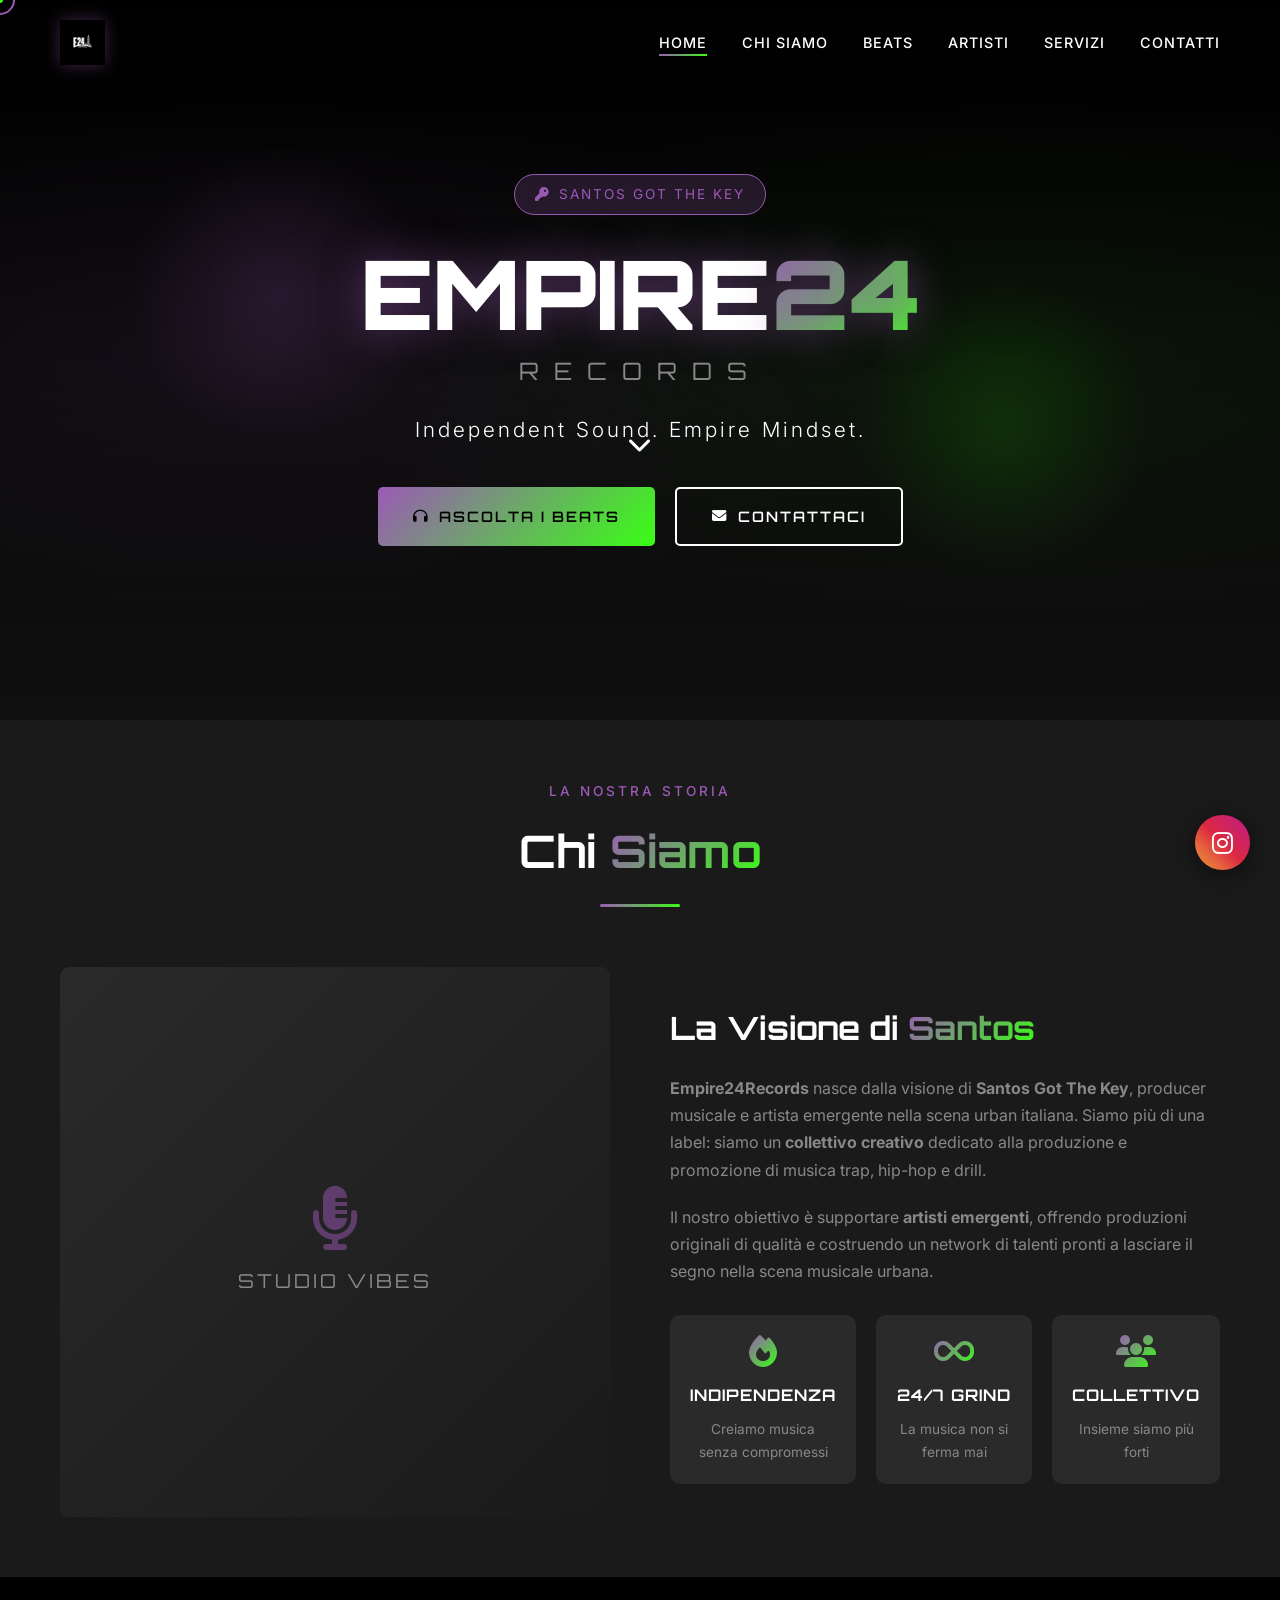
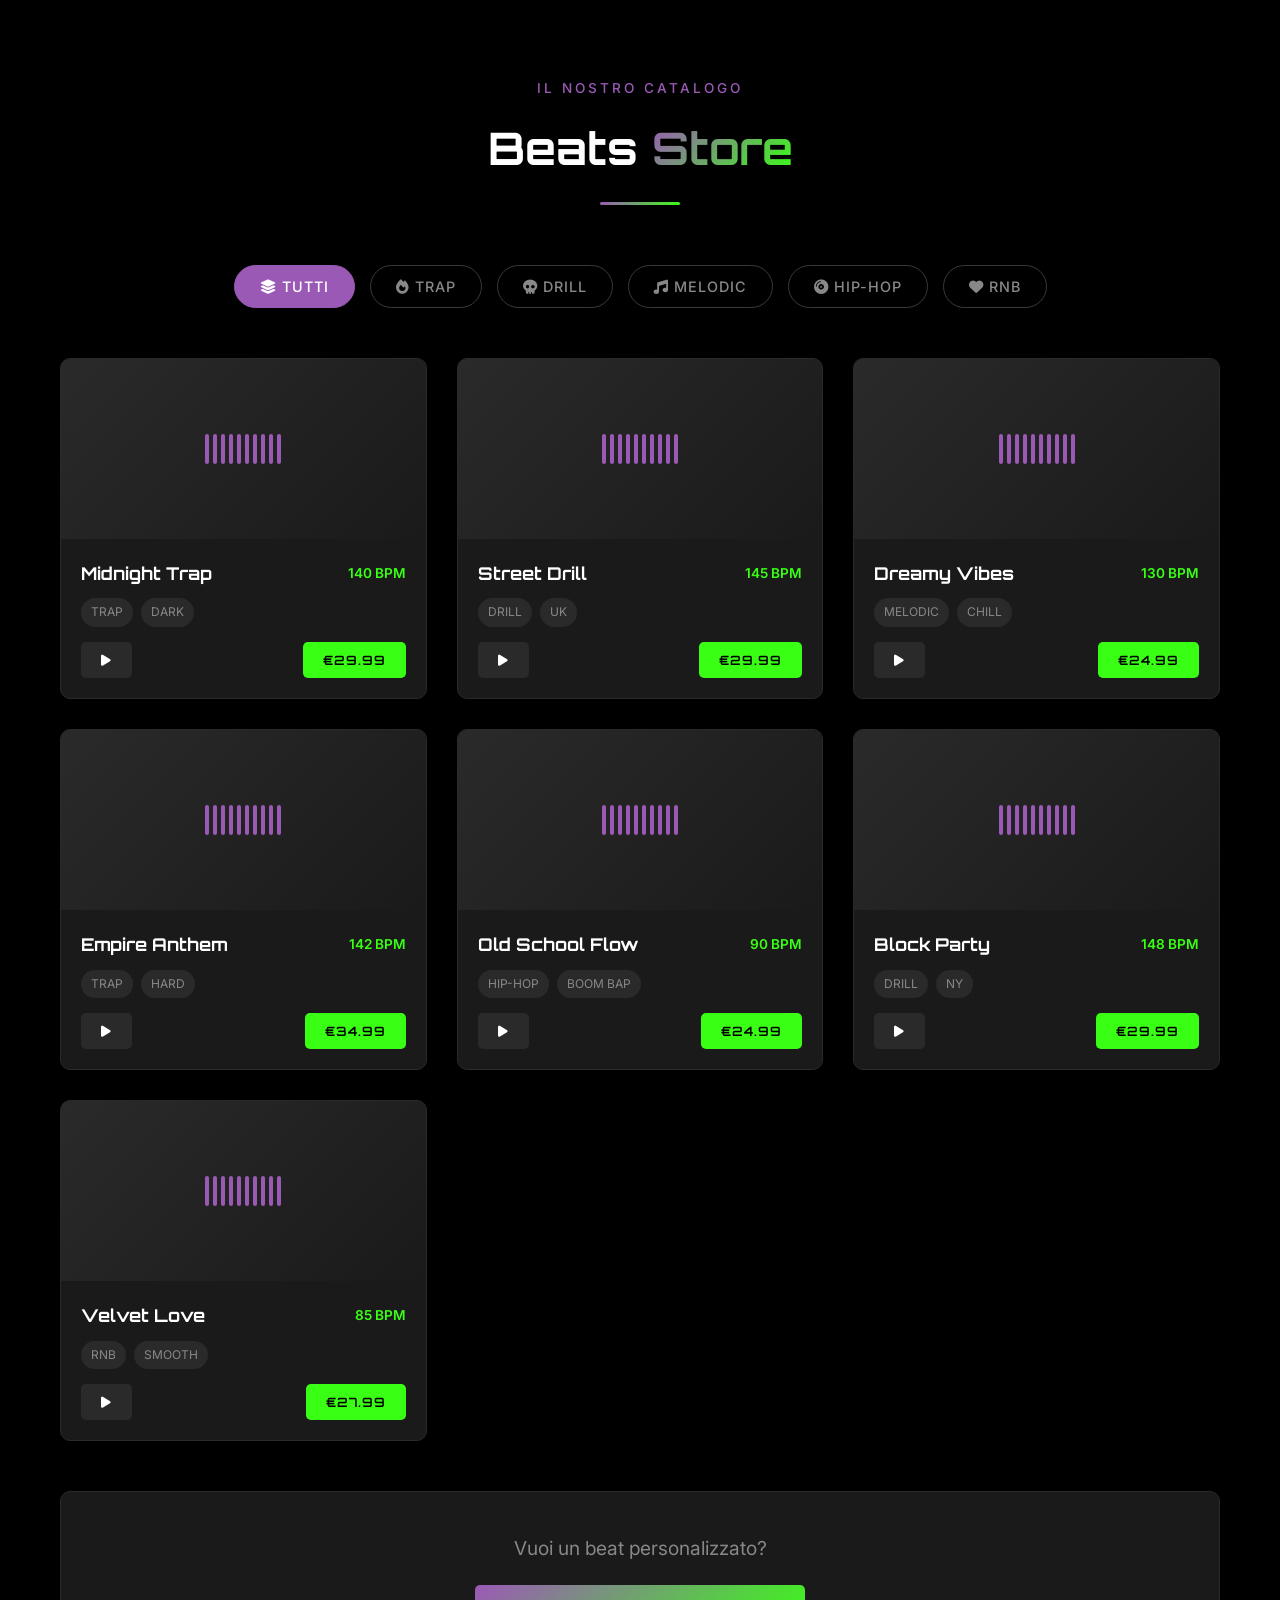
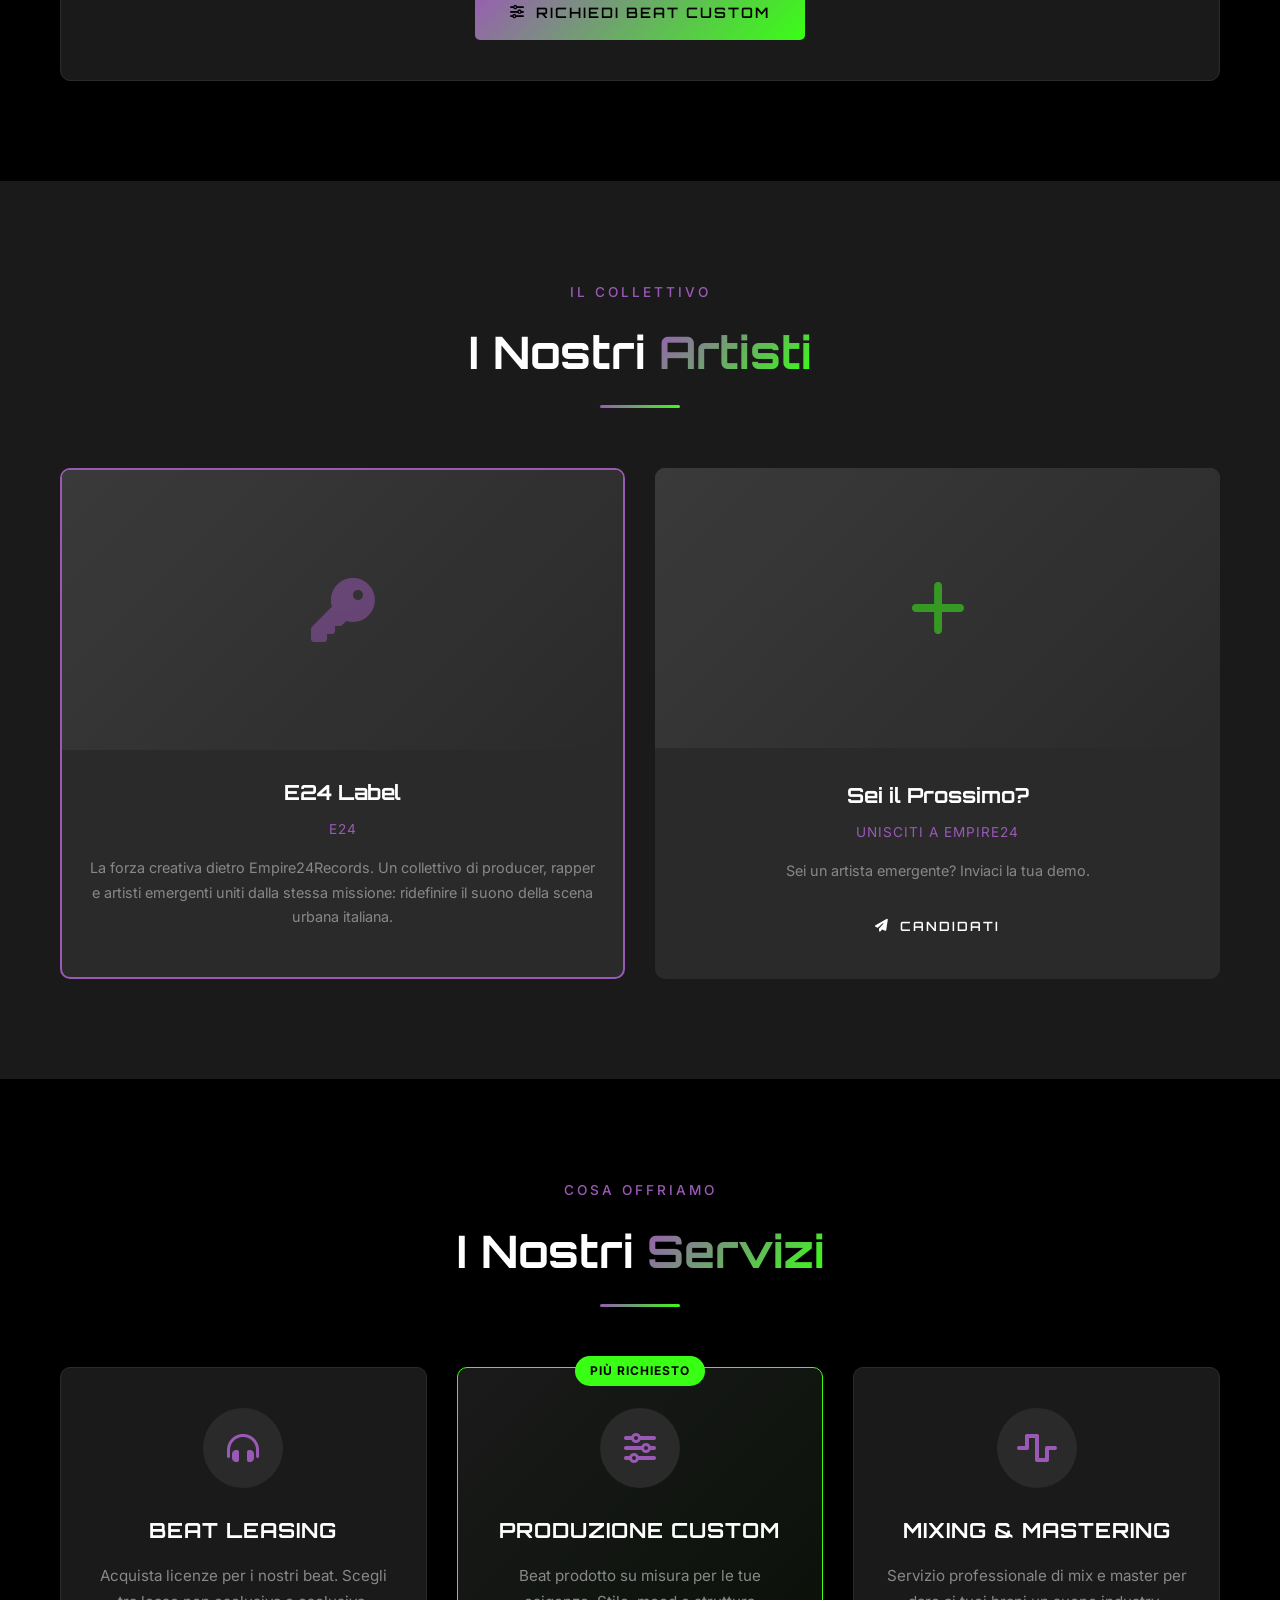
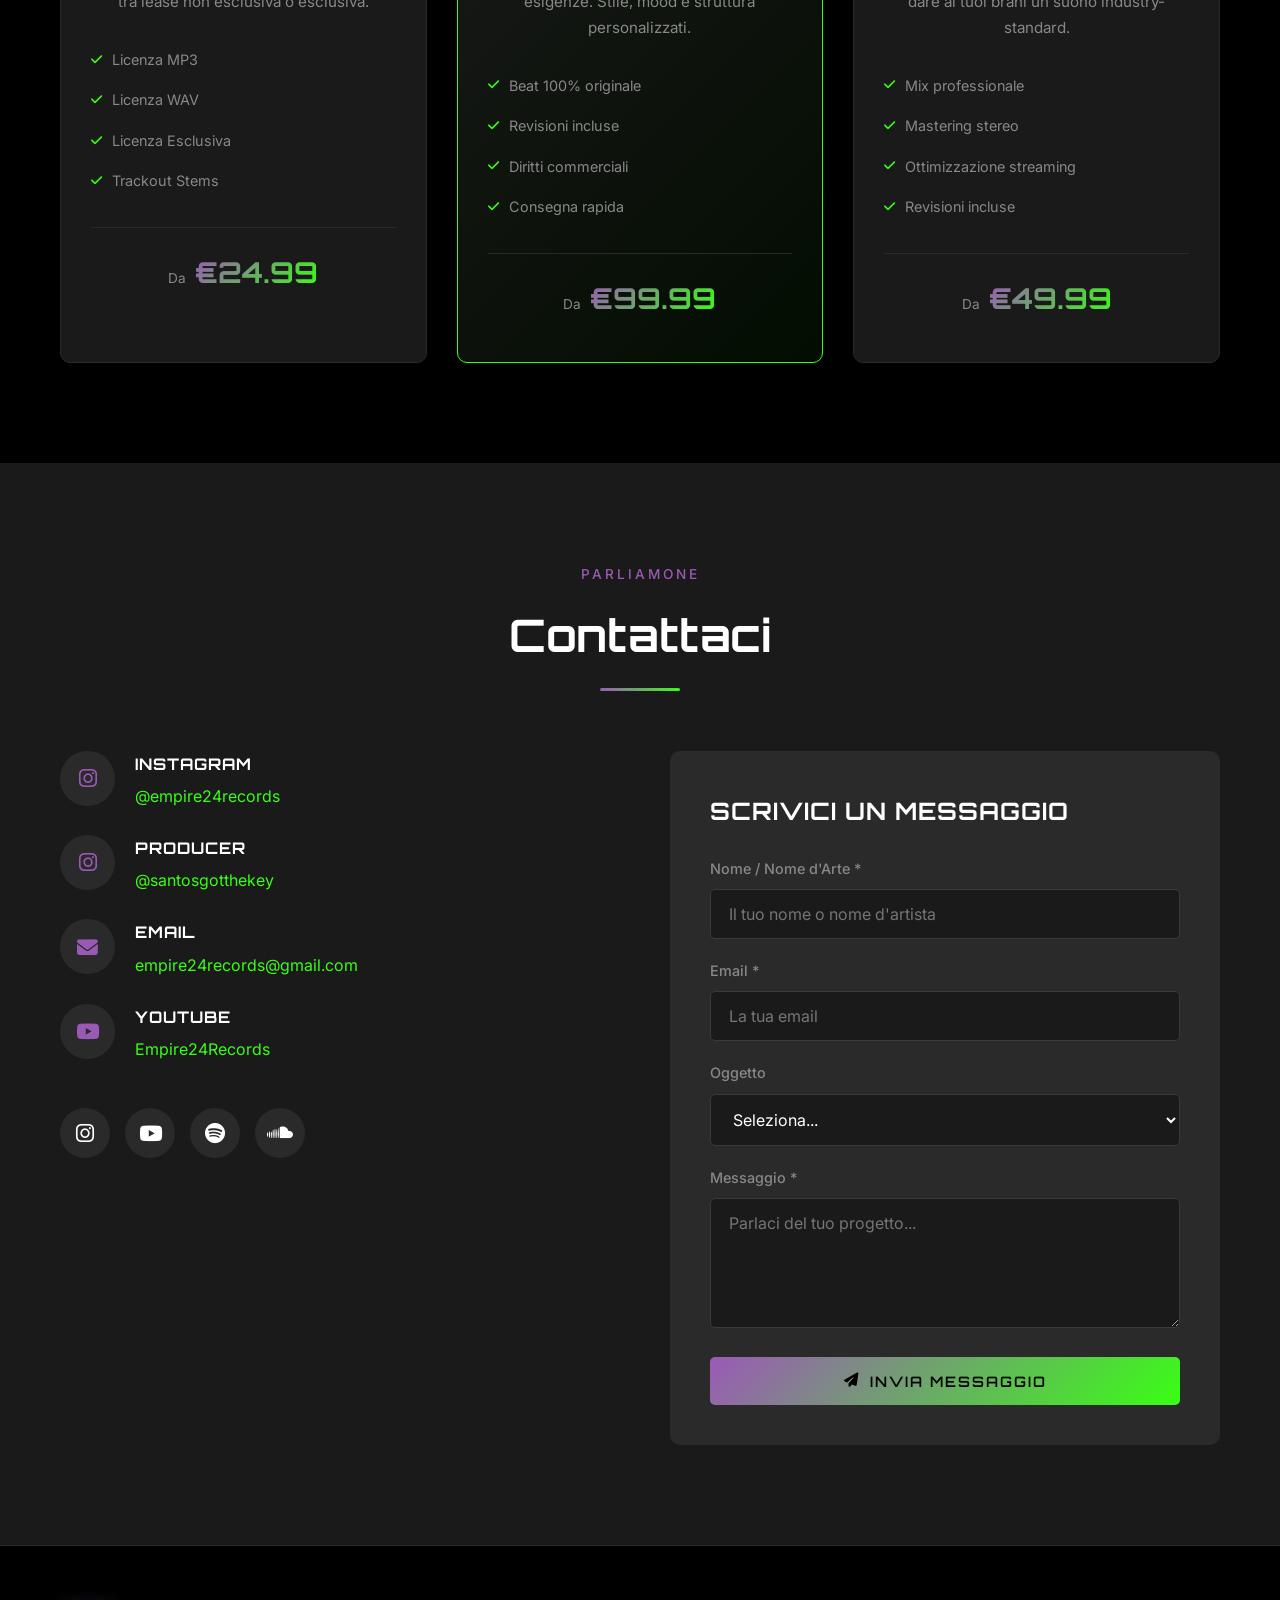
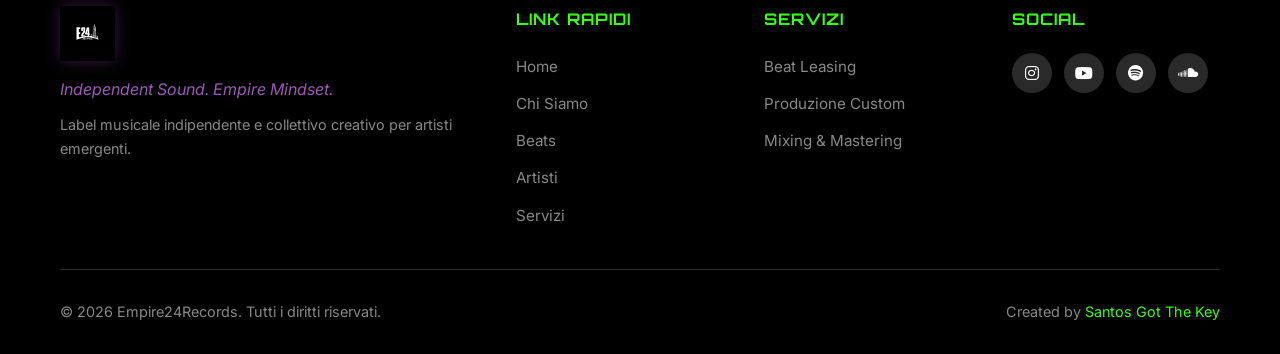
==== index.html @ ebc63f44 "Update E24 Label title and role text" ====
<!DOCTYPE html>
<html lang="it">
<head>
    <meta charset="UTF-8">
    <meta name="viewport" content="width=device-width, initial-scale=1.0">
    <meta name="description" content="Empire24Records - Label musicale indipendente. Produzione beat trap, hip-hop, drill. Supporto artisti emergenti.">
    <meta name="keywords" content="beat, trap, hip-hop, drill, producer, label, musica, artisti emergenti, empire24">
    <title>Empire24Records | Independent Sound. Empire Mindset.</title>
    <link rel="preconnect" href="https://fonts.googleapis.com">
    <link rel="preconnect" href="https://fonts.gstatic.com" crossorigin>
    <link href="https://fonts.googleapis.com/css2?family=Orbitron:wght@400;500;600;700;800;900&family=Inter:wght@300;400;500;600;700&display=swap" rel="stylesheet">
    <link rel="stylesheet" href="styles.css">
    <link rel="stylesheet" href="https://cdnjs.cloudflare.com/ajax/libs/font-awesome/6.5.0/css/all.min.css">
</head>
<body>
    <!-- Custom Cursor -->
    <div class="cursor" id="cursor"></div>
    <div class="cursor-dot" id="cursorDot"></div>

    <!-- Loading Screen -->
    <div class="loader" id="loader">
        <div class="loader-content">
            <div class="loader-logo">
                <span class="loader-text">EMPIRE</span><span class="loader-accent">24</span>
            </div>
            <div class="loader-bar">
                <div class="loader-progress"></div>
            </div>
        </div>
    </div>

    <!-- Navigation -->
    <nav class="navbar" id="navbar">
        <div class="nav-container">
            <a href="#home" class="nav-logo">
                <img src="Foto sito/logo.png" alt="Empire24Records" class="nav-logo-img">
            </a>
            <button class="nav-toggle" id="navToggle" aria-label="Toggle navigation">
                <span class="hamburger"></span>
            </button>
            <ul class="nav-menu" id="navMenu">
                <li><a href="#home" class="nav-link active">Home</a></li>
                <li><a href="#about" class="nav-link">Chi Siamo</a></li>
                <li><a href="#beats" class="nav-link">Beats</a></li>
                <li><a href="#artists" class="nav-link">Artisti</a></li>
                <li><a href="#services" class="nav-link">Servizi</a></li>
                <li><a href="#contact" class="nav-link">Contatti</a></li>
            </ul>
        </div>
    </nav>

    <!-- Hero Section -->
    <section class="hero" id="home">
        <div class="hero-bg">
            <div class="hero-particles" id="particles"></div>
        </div>
        <div class="hero-overlay"></div>
        <div class="hero-content">
            <div class="hero-badge">
                <i class="fas fa-key"></i>
                <span>Santos Got The Key</span>
            </div>
            <h1 class="hero-title">
                <span class="title-main">EMPIRE<span class="title-accent">24</span></span>
                <span class="title-sub">RECORDS</span>
            </h1>
            <p class="hero-tagline">Independent Sound. Empire Mindset.</p>
            <div class="hero-buttons">
                <a href="#beats" class="btn btn-primary">
                    <i class="fas fa-headphones"></i> Ascolta i Beats
                </a>
                <a href="#contact" class="btn btn-outline">
                    <i class="fas fa-envelope"></i> Contattaci
                </a>
            </div>
            <div class="hero-scroll">
                <a href="#about">
                    <i class="fas fa-chevron-down"></i>
                </a>
            </div>
        </div>
    </section>

    <!-- About Section -->
    <section class="about" id="about">
        <div class="container">
            <div class="section-header">
                <span class="section-tag">La Nostra Storia</span>
                <h2 class="section-title">Chi <span class="text-accent">Siamo</span></h2>
                <div class="section-line"></div>
            </div>
            <div class="about-content">
                <div class="about-visual">
                    <div class="visual-frame">
                        <div class="visual-placeholder">
                            <i class="fas fa-microphone-alt"></i>
                            <span>Studio Vibes</span>
                        </div>
                        <div class="visual-glow"></div>
                    </div>
                </div>
                <div class="about-text">
                    <h3>La Visione di <span class="text-accent">Santos</span></h3>
                    <p><strong>Empire24Records</strong> nasce dalla visione di <strong>Santos Got The Key</strong>, producer musicale e artista emergente nella scena urban italiana. Siamo più di una label: siamo un <strong>collettivo creativo</strong> dedicato alla produzione e promozione di musica trap, hip-hop e drill.</p>
                    <p>Il nostro obiettivo è supportare <strong>artisti emergenti</strong>, offrendo produzioni originali di qualità e costruendo un network di talenti pronti a lasciare il segno nella scena musicale urbana.</p>
                    <div class="about-values">
                        <div class="value-item">
                            <i class="fas fa-fire"></i>
                            <h4>Indipendenza</h4>
                            <p>Creiamo musica senza compromessi</p>
                        </div>
                        <div class="value-item">
                            <i class="fas fa-infinity"></i>
                            <h4>24/7 Grind</h4>
                            <p>La musica non si ferma mai</p>
                        </div>
                        <div class="value-item">
                            <i class="fas fa-users"></i>
                            <h4>Collettivo</h4>
                            <p>Insieme siamo più forti</p>
                        </div>
                    </div>
                </div>
            </div>
        </div>
    </section>

    <!-- Beats Section -->
    <section class="beats" id="beats">
        <div class="container">
            <div class="section-header">
                <span class="section-tag">Il Nostro Catalogo</span>
                <h2 class="section-title">Beats <span class="text-accent">Store</span></h2>
                <div class="section-line"></div>
            </div>

            <!-- Filter Tabs -->
            <div class="beat-filters">
                <button class="beat-filter active" data-filter="all">
                    <i class="fas fa-layer-group"></i> Tutti
                </button>
                <button class="beat-filter" data-filter="trap">
                    <i class="fas fa-fire"></i> Trap
                </button>
                <button class="beat-filter" data-filter="drill">
                    <i class="fas fa-skull"></i> Drill
                </button>
                <button class="beat-filter" data-filter="melodic">
                    <i class="fas fa-music"></i> Melodic
                </button>
                <button class="beat-filter" data-filter="hiphop">
                    <i class="fas fa-compact-disc"></i> Hip-Hop
                </button>
                <button class="beat-filter" data-filter="rnb">
                    <i class="fas fa-heart"></i> RnB
                </button>
            </div>

            <!-- Beats Grid -->
            <div class="beats-grid">
                <div class="beat-card" data-genre="trap" data-audio="audio/midnight-trap/">
                    <div class="beat-visual">
                        <div class="beat-wave">
                            <span></span><span></span><span></span><span></span><span></span>
                            <span></span><span></span><span></span><span></span><span></span>
                        </div>
                        <div class="beat-play">
                            <i class="fas fa-play"></i>
                        </div>
                    </div>
                    <div class="beat-info">
                        <div class="beat-header">
                            <h4>Midnight Trap</h4>
                            <span class="beat-bpm">140 BPM</span>
                        </div>
                        <div class="beat-tags">
                            <span class="beat-tag">Trap</span>
                            <span class="beat-tag">Dark</span>
                        </div>
                        <div class="beat-actions">
                            <button class="btn-beat-play"><i class="fas fa-play"></i></button>
                            <button class="btn-beat-buy">€29.99</button>
                        </div>
                    </div>
                </div>

                <div class="beat-card" data-genre="drill" data-audio="audio/street-drill/">
                    <div class="beat-visual">
                        <div class="beat-wave">
                            <span></span><span></span><span></span><span></span><span></span>
                            <span></span><span></span><span></span><span></span><span></span>
                        </div>
                        <div class="beat-play">
                            <i class="fas fa-play"></i>
                        </div>
                    </div>
                    <div class="beat-info">
                        <div class="beat-header">
                            <h4>Street Drill</h4>
                            <span class="beat-bpm">145 BPM</span>
                        </div>
                        <div class="beat-tags">
                            <span class="beat-tag">Drill</span>
                            <span class="beat-tag">UK</span>
                        </div>
                        <div class="beat-actions">
                            <button class="btn-beat-play"><i class="fas fa-play"></i></button>
                            <button class="btn-beat-buy">€29.99</button>
                        </div>
                    </div>
                </div>

                <div class="beat-card" data-genre="melodic" data-audio="audio/dreamy-vibes/">
                    <div class="beat-visual">
                        <div class="beat-wave">
                            <span></span><span></span><span></span><span></span><span></span>
                            <span></span><span></span><span></span><span></span><span></span>
                        </div>
                        <div class="beat-play">
                            <i class="fas fa-play"></i>
                        </div>
                    </div>
                    <div class="beat-info">
                        <div class="beat-header">
                            <h4>Dreamy Vibes</h4>
                            <span class="beat-bpm">130 BPM</span>
                        </div>
                        <div class="beat-tags">
                            <span class="beat-tag">Melodic</span>
                            <span class="beat-tag">Chill</span>
                        </div>
                        <div class="beat-actions">
                            <button class="btn-beat-play"><i class="fas fa-play"></i></button>
                            <button class="btn-beat-buy">€24.99</button>
                        </div>
                    </div>
                </div>

                <div class="beat-card" data-genre="trap" data-audio="audio/empire-anthem/">
                    <div class="beat-visual">
                        <div class="beat-wave">
                            <span></span><span></span><span></span><span></span><span></span>
                            <span></span><span></span><span></span><span></span><span></span>
                        </div>
                        <div class="beat-play">
                            <i class="fas fa-play"></i>
                        </div>
                    </div>
                    <div class="beat-info">
                        <div class="beat-header">
                            <h4>Empire Anthem</h4>
                            <span class="beat-bpm">142 BPM</span>
                        </div>
                        <div class="beat-tags">
                            <span class="beat-tag">Trap</span>
                            <span class="beat-tag">Hard</span>
                        </div>
                        <div class="beat-actions">
                            <button class="btn-beat-play"><i class="fas fa-play"></i></button>
                            <button class="btn-beat-buy">€34.99</button>
                        </div>
                    </div>
                </div>

                <div class="beat-card" data-genre="hiphop" data-audio="audio/old-school-flow/">
                    <div class="beat-visual">
                        <div class="beat-wave">
                            <span></span><span></span><span></span><span></span><span></span>
                            <span></span><span></span><span></span><span></span><span></span>
                        </div>
                        <div class="beat-play">
                            <i class="fas fa-play"></i>
                        </div>
                    </div>
                    <div class="beat-info">
                        <div class="beat-header">
                            <h4>Old School Flow</h4>
                            <span class="beat-bpm">90 BPM</span>
                        </div>
                        <div class="beat-tags">
                            <span class="beat-tag">Hip-Hop</span>
                            <span class="beat-tag">Boom Bap</span>
                        </div>
                        <div class="beat-actions">
                            <button class="btn-beat-play"><i class="fas fa-play"></i></button>
                            <button class="btn-beat-buy">€24.99</button>
                        </div>
                    </div>
                </div>

                <div class="beat-card" data-genre="drill" data-audio="audio/block-party/">
                    <div class="beat-visual">
                        <div class="beat-wave">
                            <span></span><span></span><span></span><span></span><span></span>
                            <span></span><span></span><span></span><span></span><span></span>
                        </div>
                        <div class="beat-play">
                            <i class="fas fa-play"></i>
                        </div>
                    </div>
                    <div class="beat-info">
                        <div class="beat-header">
                            <h4>Block Party</h4>
                            <span class="beat-bpm">148 BPM</span>
                        </div>
                        <div class="beat-tags">
                            <span class="beat-tag">Drill</span>
                            <span class="beat-tag">NY</span>
                        </div>
                        <div class="beat-actions">
                            <button class="btn-beat-play"><i class="fas fa-play"></i></button>
                            <button class="btn-beat-buy">€29.99</button>
                        </div>
                    </div>
                </div>

                <div class="beat-card" data-genre="rnb" data-audio="audio/velvet-love/">
                    <div class="beat-visual">
                        <div class="beat-wave">
                            <span></span><span></span><span></span><span></span><span></span>
                            <span></span><span></span><span></span><span></span><span></span>
                        </div>
                        <div class="beat-play">
                            <i class="fas fa-play"></i>
                        </div>
                    </div>
                    <div class="beat-info">
                        <div class="beat-header">
                            <h4>Velvet Love</h4>
                            <span class="beat-bpm">85 BPM</span>
                        </div>
                        <div class="beat-tags">
                            <span class="beat-tag">RnB</span>
                            <span class="beat-tag">Smooth</span>
                        </div>
                        <div class="beat-actions">
                            <button class="btn-beat-play"><i class="fas fa-play"></i></button>
                            <button class="btn-beat-buy">€27.99</button>
                        </div>
                    </div>
                </div>
            </div>

            <div class="beats-cta">
                <p>Vuoi un beat personalizzato?</p>
                <a href="#contact" class="btn btn-primary">
                    <i class="fas fa-sliders-h"></i> Richiedi Beat Custom
                </a>
            </div>
        </div>
    </section>

    <!-- Artists Section -->
    <section class="artists" id="artists">
        <div class="container">
            <div class="section-header">
                <span class="section-tag">Il Collettivo</span>
                <h2 class="section-title">I Nostri <span class="text-accent">Artisti</span></h2>
                <div class="section-line"></div>
            </div>

            <div class="artists-grid">
                <div class="artist-card featured">
                    <div class="artist-image">
                        <div class="artist-placeholder">
                            <i class="fas fa-key"></i>
                        </div>
                        <div class="artist-overlay">
                            <div class="artist-socials">
                                <a href="https://www.instagram.com/santosgotthekey" target="_blank"><i class="fab fa-instagram"></i></a>
                                <a href="#" target="_blank"><i class="fab fa-spotify"></i></a>
                                <a href="#" target="_blank"><i class="fab fa-youtube"></i></a>
                            </div>
                        </div>
                    </div>
                    <div class="artist-info">
                        <h3>E24 Label</h3>
                        <span class="artist-role">E24</span>
                        <p>La forza creativa dietro Empire24Records. Un collettivo di producer, rapper e artisti emergenti uniti dalla stessa missione: ridefinire il suono della scena urbana italiana.</p>
                    </div>
                </div>

                <div class="artist-card join-card">
                    <div class="artist-image">
                        <div class="artist-placeholder join-placeholder">
                            <i class="fas fa-plus"></i>
                        </div>
                    </div>
                    <div class="artist-info">
                        <h3>Sei il Prossimo?</h3>
                        <span class="artist-role">Unisciti a Empire24</span>
                        <p>Sei un artista emergente? Inviaci la tua demo.</p>
                        <a href="#contact" class="btn btn-small">
                            <i class="fas fa-paper-plane"></i> Candidati
                        </a>
                    </div>
                </div>
            </div>
        </div>
    </section>

    <!-- Services Section -->
    <section class="services" id="services">
        <div class="container">
            <div class="section-header">
                <span class="section-tag">Cosa Offriamo</span>
                <h2 class="section-title">I Nostri <span class="text-accent">Servizi</span></h2>
                <div class="section-line"></div>
            </div>

            <div class="services-grid">
                <div class="service-card">
                    <div class="service-icon">
                        <i class="fas fa-headphones-alt"></i>
                    </div>
                    <h3>Beat Leasing</h3>
                    <p>Acquista licenze per i nostri beat. Scegli tra lease non esclusiva o esclusiva.</p>
                    <ul class="service-features">
                        <li><i class="fas fa-check"></i> Licenza MP3</li>
                        <li><i class="fas fa-check"></i> Licenza WAV</li>
                        <li><i class="fas fa-check"></i> Licenza Esclusiva</li>
                        <li><i class="fas fa-check"></i> Trackout Stems</li>
                    </ul>
                    <div class="service-price">
                        <span class="price-from">Da</span>
                        <span class="price-amount">€24.99</span>
                    </div>
                </div>

                <div class="service-card featured-service">
                    <div class="service-badge">Più Richiesto</div>
                    <div class="service-icon">
                        <i class="fas fa-sliders-h"></i>
                    </div>
                    <h3>Produzione Custom</h3>
                    <p>Beat prodotto su misura per le tue esigenze. Stile, mood e struttura personalizzati.</p>
                    <ul class="service-features">
                        <li><i class="fas fa-check"></i> Beat 100% originale</li>
                        <li><i class="fas fa-check"></i> Revisioni incluse</li>
                        <li><i class="fas fa-check"></i> Diritti commerciali</li>
                        <li><i class="fas fa-check"></i> Consegna rapida</li>
                    </ul>
                    <div class="service-price">
                        <span class="price-from">Da</span>
                        <span class="price-amount">€99.99</span>
                    </div>
                </div>

                <div class="service-card">
                    <div class="service-icon">
                        <i class="fas fa-wave-square"></i>
                    </div>
                    <h3>Mixing & Mastering</h3>
                    <p>Servizio professionale di mix e master per dare ai tuoi brani un suono industry-standard.</p>
                    <ul class="service-features">
                        <li><i class="fas fa-check"></i> Mix professionale</li>
                        <li><i class="fas fa-check"></i> Mastering stereo</li>
                        <li><i class="fas fa-check"></i> Ottimizzazione streaming</li>
                        <li><i class="fas fa-check"></i> Revisioni incluse</li>
                    </ul>
                    <div class="service-price">
                        <span class="price-from">Da</span>
                        <span class="price-amount">€49.99</span>
                    </div>
                </div>
            </div>
        </div>
    </section>

    <!-- Contact Section -->
    <section class="contact" id="contact">
        <div class="container">
            <div class="section-header">
                <span class="section-tag">Parliamone</span>
                <h2 class="section-title">Contattaci</h2>
                <div class="section-line"></div>
            </div>

            <div class="contact-content">
                <div class="contact-info">
                    <div class="contact-item">
                        <div class="contact-icon">
                            <i class="fab fa-instagram"></i>
                        </div>
                        <div class="contact-text">
                            <h4>Instagram</h4>
                            <a href="https://www.instagram.com/empire24records" target="_blank">@empire24records</a>
                        </div>
                    </div>
                    <div class="contact-item">
                        <div class="contact-icon">
                            <i class="fab fa-instagram"></i>
                        </div>
                        <div class="contact-text">
                            <h4>Producer</h4>
                            <a href="https://www.instagram.com/santosgotthekey" target="_blank">@santosgotthekey</a>
                        </div>
                    </div>
                    <div class="contact-item">
                        <div class="contact-icon">
                            <i class="fas fa-envelope"></i>
                        </div>
                        <div class="contact-text">
                            <h4>Email</h4>
                            <a href="mailto:empire24records@gmail.com">empire24records@gmail.com</a>
                        </div>
                    </div>
                    <div class="contact-item">
                        <div class="contact-icon">
                            <i class="fab fa-youtube"></i>
                        </div>
                        <div class="contact-text">
                            <h4>YouTube</h4>
                            <a href="#" target="_blank">Empire24Records</a>
                        </div>
                    </div>

                    <div class="contact-socials">
                        <a href="https://www.instagram.com/empire24records" target="_blank" class="social-link">
                            <i class="fab fa-instagram"></i>
                        </a>
                        <a href="#" target="_blank" class="social-link">
                            <i class="fab fa-youtube"></i>
                        </a>
                        <a href="#" target="_blank" class="social-link">
                            <i class="fab fa-spotify"></i>
                        </a>
                        <a href="#" target="_blank" class="social-link">
                            <i class="fab fa-soundcloud"></i>
                        </a>
                    </div>
                </div>

                <div class="contact-form-wrapper">
                    <!-- 
                        FORMSPREE SETUP:
                        1. Go to https://formspree.io/register
                        2. Create a free account
                        3. Create a new form and add your email (empire24records@gmail.com)
                        4. Replace "YOUR_FORM_ID" in the action URL below with your actual form ID
                        Example: action="https://formspree.io/f/xnqkvpzy"
                    -->
<form class="contact-form" id="contactForm" action="https://formspree.io/f/meepzbdq" method="POST">
                        <h3>Scrivici un Messaggio</h3>
                        <div class="form-group">
                            <label for="name">Nome / Nome d'Arte *</label>
                            <input type="text" id="name" name="name" required placeholder="Il tuo nome o nome d'artista">
                        </div>
                        <div class="form-group">
                            <label for="email">Email *</label>
                            <input type="email" id="email" name="email" required placeholder="La tua email">
                        </div>
                        <div class="form-group">
                            <label for="subject">Oggetto</label>
                            <select id="subject" name="subject">
                                <option value="">Seleziona...</option>
                                <option value="beat">Acquisto Beat</option>
                                <option value="custom">Beat Custom</option>
                                <option value="mixing">Mixing & Mastering</option>
                                <option value="collab">Collaborazione</option>
                                <option value="label">Entrare nella Label</option>
                                <option value="other">Altro</option>
                            </select>
                        </div>
                        <div class="form-group">
                            <label for="message">Messaggio *</label>
                            <textarea id="message" name="message" rows="5" required placeholder="Parlaci del tuo progetto..."></textarea>
                        </div>
                        <button type="submit" class="btn btn-primary btn-full">
                            <i class="fas fa-paper-plane"></i> Invia Messaggio
                        </button>
                    </form>
                </div>
            </div>
        </div>
    </section>

    <!-- Footer -->
    <footer class="footer">
        <div class="container">
            <div class="footer-content">
                <div class="footer-brand">
                    <div class="footer-logo">
                        <img src="Foto sito/logo.png" alt="Empire24Records" class="footer-logo-img">
                    </div>
                    <p class="footer-tagline">Independent Sound. Empire Mindset.</p>
                    <p class="footer-desc">Label musicale indipendente e collettivo creativo per artisti emergenti.</p>
                </div>
                <div class="footer-links">
                    <h4>Link Rapidi</h4>
                    <ul>
                        <li><a href="#home">Home</a></li>
                        <li><a href="#about">Chi Siamo</a></li>
                        <li><a href="#beats">Beats</a></li>
                        <li><a href="#artists">Artisti</a></li>
                        <li><a href="#services">Servizi</a></li>
                    </ul>
                </div>
                <div class="footer-services">
                    <h4>Servizi</h4>
                    <ul>
                        <li><a href="#services">Beat Leasing</a></li>
                        <li><a href="#services">Produzione Custom</a></li>
                        <li><a href="#services">Mixing & Mastering</a></li>
                    </ul>
                </div>
                <div class="footer-social">
                    <h4>Social</h4>
                    <div class="social-links">
                        <a href="https://www.instagram.com/empire24records" target="_blank"><i class="fab fa-instagram"></i></a>
                        <a href="#" target="_blank"><i class="fab fa-youtube"></i></a>
                        <a href="#" target="_blank"><i class="fab fa-spotify"></i></a>
                        <a href="#" target="_blank"><i class="fab fa-soundcloud"></i></a>
                    </div>
                </div>
            </div>
            <div class="footer-bottom">
                <p>&copy; 2026 Empire24Records. Tutti i diritti riservati.</p>
                <p class="footer-credit">Created by <a href="https://www.instagram.com/santosgotthekey" target="_blank">Santos Got The Key</a></p>
            </div>
        </div>
    </footer>

    <!-- Floating Instagram Button -->
    <a href="https://www.instagram.com/empire24records" target="_blank" class="floating-instagram" title="Seguici su Instagram">
        <i class="fab fa-instagram"></i>
    </a>

    <!-- Back to Top -->
    <button class="back-to-top" id="backToTop" title="Torna su">
        <i class="fas fa-arrow-up"></i>
    </button>

    <script src="script.js"></script>
</body>
</html>
---- styles.css ----
/* ============================================
   CSS Variables & Reset - Empire24Records
   ============================================ */
:root {
    /* Color Palette - Dark Trap Aesthetic */
    --black: #000000;
    --dark-gray: #1A1A1A;
    --medium-gray: #2A2A2A;
    --light-gray: #3A3A3A;
    --text-gray: #888888;
    --white: #FFFFFF;
    
    /* Accent Colors */
    --neon-purple: #9B59B6;
    --neon-purple-light: #BB77D6;
    --neon-green: #39FF14;
    --neon-green-light: #5CFF47;
    --accent-gradient: linear-gradient(135deg, var(--neon-purple), var(--neon-green));
    
    /* Typography */
    --font-heading: 'Orbitron', sans-serif;
    --font-body: 'Inter', sans-serif;
    
    /* Spacing */
    --section-padding: 100px 0;
    --container-width: 1200px;
    
    /* Transitions */
    --transition: all 0.3s ease;
    --transition-fast: all 0.15s ease;
    
    /* Shadows */
    --shadow-sm: 0 2px 10px rgba(0,0,0,0.3);
    --shadow-md: 0 5px 25px rgba(0,0,0,0.5);
    --shadow-lg: 0 10px 50px rgba(0,0,0,0.7);
    --glow-purple: 0 0 20px rgba(155,89,182,0.5);
    --glow-green: 0 0 20px rgba(57,255,20,0.5);
}

/* Reset */
*, *::before, *::after {
    margin: 0;
    padding: 0;
    box-sizing: border-box;
}

html {
    scroll-behavior: smooth;
    font-size: 16px;
}

body {
    font-family: var(--font-body);
    color: var(--white);
    background-color: var(--black);
    line-height: 1.7;
    overflow-x: hidden;
}

/* Custom Cursor */
.cursor {
    width: 30px;
    height: 30px;
    border: 2px solid var(--neon-purple);
    border-radius: 50%;
    position: fixed;
    pointer-events: none;
    z-index: 99999;
    transition: transform 0.15s ease, background 0.15s ease;
    transform: translate(-50%, -50%);
}

.cursor.active {
    transform: translate(-50%, -50%) scale(0.8);
    background: rgba(155,89,182,0.3);
}

.cursor-dot {
    width: 6px;
    height: 6px;
    background: var(--neon-green);
    border-radius: 50%;
    position: fixed;
    pointer-events: none;
    z-index: 99999;
    transform: translate(-50%, -50%);
}

/* Hide custom cursor on mobile */
@media (hover: none) {
    .cursor, .cursor-dot { display: none; }
}

img {
    max-width: 100%;
    height: auto;
    display: block;
}

a {
    text-decoration: none;
    color: inherit;
    transition: var(--transition);
}

ul {
    list-style: none;
}

/* ============================================
   Loading Screen
   ============================================ */
.loader {
    position: fixed;
    inset: 0;
    background: var(--black);
    z-index: 100000;
    display: flex;
    align-items: center;
    justify-content: center;
    transition: opacity 0.5s ease, visibility 0.5s ease;
}

.loader.hidden {
    opacity: 0;
    visibility: hidden;
}

.loader-content {
    text-align: center;
}

.loader-logo {
    font-family: var(--font-heading);
    font-size: 3rem;
    font-weight: 900;
    margin-bottom: 30px;
}

.loader-text {
    color: var(--white);
}

.loader-accent {
    background: var(--accent-gradient);
    -webkit-background-clip: text;
    -webkit-text-fill-color: transparent;
    background-clip: text;
}

.loader-bar {
    width: 200px;
    height: 3px;
    background: var(--medium-gray);
    border-radius: 10px;
    overflow: hidden;
    margin: 0 auto;
}

.loader-progress {
    height: 100%;
    background: var(--accent-gradient);
    border-radius: 10px;
    animation: loading 1.5s ease-in-out infinite;
}

@keyframes loading {
    0% { width: 0%; }
    50% { width: 100%; }
    100% { width: 0%; }
}

/* ============================================
   Utility Classes
   ============================================ */
.container {
    max-width: var(--container-width);
    margin: 0 auto;
    padding: 0 20px;
}

.section-header {
    text-align: center;
    margin-bottom: 60px;
}

.section-tag {
    display: block;
    font-family: var(--font-body);
    font-size: 0.85rem;
    font-weight: 500;
    color: var(--neon-purple);
    text-transform: uppercase;
    letter-spacing: 3px;
    margin-bottom: 10px;
}

.section-title {
    font-family: var(--font-heading);
    font-size: 2.8rem;
    font-weight: 700;
    color: var(--white);
    margin-bottom: 15px;
}

.text-accent {
    background: var(--accent-gradient);
    -webkit-background-clip: text;
    -webkit-text-fill-color: transparent;
    background-clip: text;
}

.section-line {
    width: 80px;
    height: 3px;
    background: var(--accent-gradient);
    margin: 0 auto;
    border-radius: 10px;
}

/* Buttons */
.btn {
    display: inline-flex;
    align-items: center;
    gap: 10px;
    padding: 15px 35px;
    font-family: var(--font-heading);
    font-size: 0.9rem;
    font-weight: 600;
    border-radius: 5px;
    cursor: pointer;
    transition: var(--transition);
    border: 2px solid transparent;
    text-transform: uppercase;
    letter-spacing: 2px;
}

.btn-primary {
    background: var(--accent-gradient);
    color: var(--black);
    border: none;
}

.btn-primary:hover {
    transform: translateY(-3px);
    box-shadow: var(--glow-purple);
}

.btn-outline {
    background: transparent;
    color: var(--white);
    border: 2px solid var(--white);
}

.btn-outline:hover {
    background: var(--white);
    color: var(--black);
    transform: translateY(-3px);
}

.btn-full {
    width: 100%;
    justify-content: center;
}

.btn-small {
    padding: 10px 20px;
    font-size: 0.8rem;
}

/* ============================================
   Navigation
   ============================================ */
.navbar {
    position: fixed;
    top: 0;
    left: 0;
    right: 0;
    z-index: 1000;
    padding: 20px 0;
    transition: var(--transition);
}

.navbar.scrolled {
    background: rgba(0,0,0,0.95);
    backdrop-filter: blur(10px);
    box-shadow: 0 2px 20px rgba(0,0,0,0.5);
    padding: 15px 0;
}

.nav-container {
    max-width: var(--container-width);
    margin: 0 auto;
    padding: 0 20px;
    display: flex;
    align-items: center;
    justify-content: space-between;
}

.nav-logo {
    display: flex;
    align-items: center;
}

.nav-logo-img {
    height: 45px;
    width: auto;
    transition: var(--transition);
    mix-blend-mode: lighten;
    filter: brightness(1.1) drop-shadow(0 0 8px rgba(155,89,182,0.4));
}

.nav-logo:hover .nav-logo-img {
    filter: brightness(1.2) drop-shadow(0 0 12px rgba(155,89,182,0.6));
    transform: scale(1.05);
}

.nav-menu {
    display: flex;
    align-items: center;
    gap: 35px;
}

.nav-link {
    color: var(--white);
    font-size: 0.9rem;
    font-weight: 500;
    text-transform: uppercase;
    letter-spacing: 1px;
    position: relative;
    padding: 5px 0;
}

.nav-link::after {
    content: '';
    position: absolute;
    bottom: 0;
    left: 0;
    width: 0;
    height: 2px;
    background: var(--accent-gradient);
    transition: var(--transition);
}

.nav-link:hover::after,
.nav-link.active::after {
    width: 100%;
}

.nav-toggle {
    display: none;
    background: none;
    border: none;
    cursor: pointer;
    padding: 10px;
}

.hamburger {
    display: block;
    width: 25px;
    height: 2px;
    background: var(--white);
    position: relative;
    transition: var(--transition);
}

.hamburger::before,
.hamburger::after {
    content: '';
    position: absolute;
    width: 25px;
    height: 2px;
    background: var(--white);
    transition: var(--transition);
}

.hamburger::before { top: -8px; }
.hamburger::after { bottom: -8px; }

/* ============================================
   Hero Section
   ============================================ */
.hero {
    position: relative;
    min-height: 80vh;
    display: flex;
    align-items: center;
    justify-content: center;
    background: var(--black);
    overflow: hidden;
}

.hero-bg {
    position: absolute;
    inset: 0;
    background: 
        radial-gradient(ellipse at 20% 50%, rgba(155,89,182,0.15) 0%, transparent 50%),
        radial-gradient(ellipse at 80% 50%, rgba(57,255,20,0.1) 0%, transparent 50%),
        linear-gradient(180deg, var(--black) 0%, var(--dark-gray) 100%);
}

.hero-particles {
    position: absolute;
    inset: 0;
    overflow: hidden;
}

.hero-particles::before,
.hero-particles::after {
    content: '';
    position: absolute;
    width: 300px;
    height: 300px;
    border-radius: 50%;
    background: radial-gradient(circle, rgba(155,89,182,0.3) 0%, transparent 70%);
    animation: float 8s ease-in-out infinite;
}

.hero-particles::before {
    top: 20%;
    left: 10%;
}

.hero-particles::after {
    bottom: 20%;
    right: 10%;
    background: radial-gradient(circle, rgba(57,255,20,0.2) 0%, transparent 70%);
    animation-delay: -4s;
}

@keyframes float {
    0%, 100% { transform: translate(0, 0) scale(1); }
    50% { transform: translate(30px, -30px) scale(1.1); }
}

.hero-overlay {
    position: absolute;
    inset: 0;
    background: rgba(0,0,0,0.4);
}

.hero-content {
    position: relative;
    z-index: 2;
    text-align: center;
    padding: 20px;
}

.hero-badge {
    display: inline-flex;
    align-items: center;
    gap: 8px;
    background: rgba(155,89,182,0.2);
    border: 1px solid var(--neon-purple);
    padding: 8px 20px;
    border-radius: 50px;
    font-size: 0.85rem;
    letter-spacing: 2px;
    text-transform: uppercase;
    margin-bottom: 30px;
    color: var(--neon-purple);
}

.hero-title {
    margin-bottom: 20px;
}

.title-main {
    display: block;
    font-family: var(--font-heading);
    font-size: 6rem;
    font-weight: 900;
    line-height: 1;
    margin-bottom: 10px;
    text-shadow: 0 0 40px rgba(155,89,182,0.5);
}

.title-accent {
    background: var(--accent-gradient);
    -webkit-background-clip: text;
    -webkit-text-fill-color: transparent;
    background-clip: text;
}

.title-sub {
    display: block;
    font-family: var(--font-heading);
    font-size: 1.5rem;
    font-weight: 400;
    letter-spacing: 15px;
    color: var(--text-gray);
}

.hero-tagline {
    font-family: var(--font-body);
    font-size: 1.3rem;
    font-weight: 300;
    color: var(--white);
    margin-bottom: 40px;
    letter-spacing: 3px;
}

.hero-buttons {
    display: flex;
    gap: 20px;
    justify-content: center;
    flex-wrap: wrap;
}

.hero-scroll {
    position: absolute;
    bottom: 100px;
    left: 50%;
    transform: translateX(-50%);
}

.hero-scroll a {
    color: var(--white);
    font-size: 1.5rem;
    animation: bounce 2s infinite;
}

@keyframes bounce {
    0%, 20%, 50%, 80%, 100% { transform: translateY(0); }
    40% { transform: translateY(-10px); }
    60% { transform: translateY(-5px); }
}


/* ============================================
   About Section
   ============================================ */
.about {
    padding: 60px 0;
    background: var(--dark-gray);
}

.about-content {
    display: grid;
    grid-template-columns: 1fr 1fr;
    gap: 60px;
    align-items: center;
}

.about-visual {
    position: relative;
}

.visual-frame {
    position: relative;
    border-radius: 10px;
    overflow: hidden;
    aspect-ratio: 1;
    background: var(--medium-gray);
}

.visual-placeholder {
    position: absolute;
    inset: 0;
    display: flex;
    flex-direction: column;
    align-items: center;
    justify-content: center;
    gap: 15px;
    background: linear-gradient(135deg, var(--medium-gray) 0%, var(--dark-gray) 100%);
}

.visual-placeholder i {
    font-size: 4rem;
    color: var(--neon-purple);
    opacity: 0.5;
}

.visual-placeholder span {
    font-family: var(--font-heading);
    font-size: 1.2rem;
    color: var(--text-gray);
    text-transform: uppercase;
    letter-spacing: 3px;
}

.visual-glow {
    position: absolute;
    inset: -20px;
    background: radial-gradient(circle, rgba(155,89,182,0.3) 0%, transparent 70%);
    z-index: -1;
    animation: pulse 3s ease-in-out infinite;
}

@keyframes pulse {
    0%, 100% { opacity: 0.5; }
    50% { opacity: 1; }
}

.about-text h3 {
    font-family: var(--font-heading);
    font-size: 2rem;
    margin-bottom: 20px;
}

.about-text p {
    margin-bottom: 20px;
    color: var(--text-gray);
}

.about-values {
    display: grid;
    grid-template-columns: repeat(3, 1fr);
    gap: 20px;
    margin-top: 30px;
}

.value-item {
    text-align: center;
    padding: 20px;
    background: var(--medium-gray);
    border-radius: 10px;
    transition: var(--transition);
}

.value-item:hover {
    transform: translateY(-5px);
    box-shadow: var(--glow-purple);
}

.value-item i {
    font-size: 2rem;
    margin-bottom: 15px;
    background: var(--accent-gradient);
    -webkit-background-clip: text;
    -webkit-text-fill-color: transparent;
    background-clip: text;
}

.value-item h4 {
    font-family: var(--font-heading);
    font-size: 1rem;
    margin-bottom: 8px;
    text-transform: uppercase;
    letter-spacing: 1px;
}

.value-item p {
    font-size: 0.85rem;
    margin: 0;
}

/* ============================================
   Beats Section
   ============================================ */
.beats {
    padding: var(--section-padding);
    background: var(--black);
}

.beat-filters {
    display: flex;
    justify-content: center;
    gap: 15px;
    margin-bottom: 50px;
    flex-wrap: wrap;
}

.beat-filter {
    padding: 12px 25px;
    font-family: var(--font-body);
    font-size: 0.9rem;
    font-weight: 500;
    background: transparent;
    border: 1px solid var(--light-gray);
    border-radius: 50px;
    cursor: pointer;
    transition: var(--transition);
    color: var(--text-gray);
    text-transform: uppercase;
    letter-spacing: 1px;
}

.beat-filter:hover {
    border-color: var(--neon-purple);
    color: var(--neon-purple);
}

.beat-filter.active {
    background: var(--neon-purple);
    border-color: var(--neon-purple);
    color: var(--white);
}

.beats-grid {
    display: grid;
    grid-template-columns: repeat(auto-fit, minmax(320px, 1fr));
    gap: 30px;
    margin-bottom: 50px;
}

.beat-card {
    background: var(--dark-gray);
    border-radius: 10px;
    overflow: hidden;
    transition: var(--transition);
    border: 1px solid var(--medium-gray);
}

.beat-card:hover {
    transform: translateY(-10px);
    box-shadow: var(--glow-purple);
    border-color: var(--neon-purple);
}

.beat-visual {
    position: relative;
    height: 180px;
    background: linear-gradient(135deg, var(--medium-gray) 0%, var(--dark-gray) 100%);
    display: flex;
    align-items: center;
    justify-content: center;
    overflow: hidden;
}

.beat-wave {
    display: flex;
    gap: 4px;
    align-items: center;
}

.beat-wave span {
    display: block;
    width: 4px;
    height: 30px;
    background: var(--neon-purple);
    border-radius: 2px;
    animation: wave 1s ease-in-out infinite;
}

.beat-wave span:nth-child(1) { animation-delay: 0s; }
.beat-wave span:nth-child(2) { animation-delay: 0.1s; }
.beat-wave span:nth-child(3) { animation-delay: 0.2s; }
.beat-wave span:nth-child(4) { animation-delay: 0.3s; }
.beat-wave span:nth-child(5) { animation-delay: 0.4s; }
.beat-wave span:nth-child(6) { animation-delay: 0.5s; }
.beat-wave span:nth-child(7) { animation-delay: 0.6s; }
.beat-wave span:nth-child(8) { animation-delay: 0.7s; }
.beat-wave span:nth-child(9) { animation-delay: 0.8s; }
.beat-wave span:nth-child(10) { animation-delay: 0.9s; }

@keyframes wave {
    0%, 100% { height: 20px; }
    50% { height: 60px; }
}

.beat-play {
    position: absolute;
    width: 60px;
    height: 60px;
    border-radius: 50%;
    background: var(--neon-purple);
    display: flex;
    align-items: center;
    justify-content: center;
    opacity: 0;
    transition: var(--transition);
}

.beat-card:hover .beat-play {
    opacity: 1;
}

.beat-play i {
    font-size: 1.5rem;
    color: var(--white);
    margin-left: 3px;
}

.beat-info {
    padding: 20px;
}

.beat-header {
    display: flex;
    justify-content: space-between;
    align-items: center;
    margin-bottom: 10px;
}

.beat-header h4 {
    font-family: var(--font-heading);
    font-size: 1.1rem;
}

.beat-bpm {
    font-size: 0.85rem;
    color: var(--neon-green);
    font-weight: 600;
}

.beat-tags {
    display: flex;
    gap: 8px;
    margin-bottom: 15px;
}

.beat-tag {
    padding: 4px 10px;
    background: var(--medium-gray);
    border-radius: 20px;
    font-size: 0.75rem;
    color: var(--text-gray);
    text-transform: uppercase;
}

.beat-actions {
    display: flex;
    justify-content: space-between;
    align-items: center;
}

.btn-beat-play,
.btn-beat-buy {
    padding: 10px 20px;
    border: none;
    border-radius: 5px;
    cursor: pointer;
    font-family: var(--font-heading);
    font-size: 0.8rem;
    font-weight: 600;
    text-transform: uppercase;
    letter-spacing: 1px;
    transition: var(--transition);
}

.btn-beat-play {
    background: var(--medium-gray);
    color: var(--white);
}

.btn-beat-play:hover {
    background: var(--neon-purple);
}

.btn-beat-buy {
    background: var(--neon-green);
    color: var(--black);
}

.btn-beat-buy:hover {
    background: var(--neon-green-light);
    transform: scale(1.05);
}

.beats-cta {
    text-align: center;
    padding: 40px;
    background: var(--dark-gray);
    border-radius: 10px;
    border: 1px solid var(--medium-gray);
}

.beats-cta p {
    font-size: 1.2rem;
    margin-bottom: 20px;
    color: var(--text-gray);
}

/* ============================================
   Artists Section
   ============================================ */
.artists {
    padding: var(--section-padding);
    background: var(--dark-gray);
}

.artists-grid {
    display: grid;
    grid-template-columns: repeat(auto-fit, minmax(300px, 1fr));
    gap: 30px;
}

.artist-card {
    background: var(--medium-gray);
    border-radius: 10px;
    overflow: hidden;
    transition: var(--transition);
}

.artist-card:hover {
    transform: translateY(-10px);
    box-shadow: var(--glow-purple);
}

.artist-card.featured {
    border: 2px solid var(--neon-purple);
}

.artist-image {
    position: relative;
    height: 280px;
    background: var(--light-gray);
}

.artist-placeholder {
    position: absolute;
    inset: 0;
    display: flex;
    align-items: center;
    justify-content: center;
    background: linear-gradient(135deg, var(--light-gray) 0%, var(--medium-gray) 100%);
}

.artist-placeholder i {
    font-size: 4rem;
    color: var(--neon-purple);
    opacity: 0.5;
}

.join-placeholder i {
    color: var(--neon-green) !important;
}

.artist-overlay {
    position: absolute;
    inset: 0;
    background: rgba(0,0,0,0.7);
    display: flex;
    align-items: center;
    justify-content: center;
    opacity: 0;
    transition: var(--transition);
}

.artist-card:hover .artist-overlay {
    opacity: 1;
}

.artist-socials {
    display: flex;
    gap: 15px;
}

.artist-socials a {
    width: 45px;
    height: 45px;
    border-radius: 50%;
    background: var(--neon-purple);
    display: flex;
    align-items: center;
    justify-content: center;
    font-size: 1.2rem;
    color: var(--white);
    transition: var(--transition);
}

.artist-socials a:hover {
    background: var(--neon-green);
    color: var(--black);
    transform: scale(1.1);
}

.artist-info {
    padding: 25px;
    text-align: center;
}

.artist-info h3 {
    font-family: var(--font-heading);
    font-size: 1.3rem;
    margin-bottom: 8px;
}

.artist-role {
    display: block;
    color: var(--neon-purple);
    font-size: 0.85rem;
    text-transform: uppercase;
    letter-spacing: 1px;
    margin-bottom: 15px;
}

.artist-info p {
    color: var(--text-gray);
    font-size: 0.9rem;
    margin-bottom: 20px;
}

.join-card .artist-info {
    padding: 30px 25px;
}

/* ============================================
   Services Section
   ============================================ */
.services {
    padding: var(--section-padding);
    background: var(--black);
}

.services-grid {
    display: grid;
    grid-template-columns: repeat(auto-fit, minmax(300px, 1fr));
    gap: 30px;
}

.service-card {
    background: var(--dark-gray);
    border-radius: 10px;
    padding: 40px 30px;
    text-align: center;
    transition: var(--transition);
    border: 1px solid var(--medium-gray);
    position: relative;
}

.service-card:hover {
    transform: translateY(-10px);
    box-shadow: var(--glow-purple);
    border-color: var(--neon-purple);
}

.service-card.featured-service {
    border-color: var(--neon-green);
    background: linear-gradient(135deg, var(--dark-gray) 0%, rgba(57,255,20,0.05) 100%);
}

.service-badge {
    position: absolute;
    top: -12px;
    left: 50%;
    transform: translateX(-50%);
    background: var(--neon-green);
    color: var(--black);
    padding: 5px 15px;
    border-radius: 20px;
    font-size: 0.75rem;
    font-weight: 700;
    text-transform: uppercase;
    letter-spacing: 1px;
}

.service-icon {
    width: 80px;
    height: 80px;
    margin: 0 auto 25px;
    border-radius: 50%;
    background: var(--medium-gray);
    display: flex;
    align-items: center;
    justify-content: center;
    font-size: 2rem;
    color: var(--neon-purple);
    transition: var(--transition);
}

.service-card:hover .service-icon {
    background: var(--neon-purple);
    color: var(--white);
}

.service-card h3 {
    font-family: var(--font-heading);
    font-size: 1.3rem;
    margin-bottom: 15px;
    text-transform: uppercase;
    letter-spacing: 1px;
}

.service-card > p {
    color: var(--text-gray);
    margin-bottom: 25px;
    font-size: 0.95rem;
}

.service-features {
    text-align: left;
    margin-bottom: 25px;
}

.service-features li {
    padding: 8px 0;
    color: var(--text-gray);
    font-size: 0.9rem;
    display: flex;
    align-items: center;
    gap: 10px;
}

.service-features li i {
    color: var(--neon-green);
    font-size: 0.8rem;
}

.service-price {
    padding-top: 20px;
    border-top: 1px solid var(--medium-gray);
}

.price-from {
    font-size: 0.85rem;
    color: var(--text-gray);
    margin-right: 5px;
}

.price-amount {
    font-family: var(--font-heading);
    font-size: 1.8rem;
    font-weight: 700;
    background: var(--accent-gradient);
    -webkit-background-clip: text;
    -webkit-text-fill-color: transparent;
    background-clip: text;
}

/* ============================================
   Contact Section
   ============================================ */
.contact {
    padding: var(--section-padding);
    background: var(--dark-gray);
}

.contact-content {
    display: grid;
    grid-template-columns: 1fr 1fr;
    gap: 60px;
}

.contact-info {
    display: flex;
    flex-direction: column;
    gap: 25px;
}

.contact-item {
    display: flex;
    gap: 20px;
    align-items: flex-start;
}

.contact-icon {
    width: 55px;
    height: 55px;
    border-radius: 50%;
    background: var(--medium-gray);
    display: flex;
    align-items: center;
    justify-content: center;
    font-size: 1.3rem;
    color: var(--neon-purple);
    flex-shrink: 0;
}

.contact-text h4 {
    font-family: var(--font-heading);
    font-size: 1rem;
    margin-bottom: 5px;
    text-transform: uppercase;
    letter-spacing: 1px;
}

.contact-text a {
    color: var(--neon-green);
}

.contact-text a:hover {
    text-decoration: underline;
}

.contact-socials {
    display: flex;
    gap: 15px;
    margin-top: 20px;
}

.social-link {
    width: 50px;
    height: 50px;
    border-radius: 50%;
    background: var(--medium-gray);
    display: flex;
    align-items: center;
    justify-content: center;
    font-size: 1.3rem;
    color: var(--white);
    transition: var(--transition);
}

.social-link:hover {
    background: var(--neon-purple);
    transform: translateY(-5px);
}

.contact-form-wrapper {
    background: var(--medium-gray);
    padding: 40px;
    border-radius: 10px;
}

.contact-form h3 {
    font-family: var(--font-heading);
    font-size: 1.5rem;
    margin-bottom: 25px;
    text-transform: uppercase;
    letter-spacing: 1px;
}

.form-group {
    margin-bottom: 20px;
}

.form-group label {
    display: block;
    font-weight: 500;
    margin-bottom: 8px;
    font-size: 0.9rem;
    color: var(--text-gray);
}

.form-group input,
.form-group select,
.form-group textarea {
    width: 100%;
    padding: 14px 18px;
    font-family: var(--font-body);
    font-size: 1rem;
    border: 1px solid var(--light-gray);
    border-radius: 5px;
    background: var(--dark-gray);
    transition: var(--transition);
    color: var(--white);
}

.form-group input:focus,
.form-group select:focus,
.form-group textarea:focus {
    outline: none;
    border-color: var(--neon-purple);
    box-shadow: 0 0 0 3px rgba(155,89,182,0.2);
}

.form-group textarea {
    resize: vertical;
    min-height: 120px;
}

/* ============================================
   Footer
   ============================================ */
.footer {
    background: var(--black);
    padding: 60px 0 30px;
    border-top: 1px solid var(--medium-gray);
}

.footer-content {
    display: grid;
    grid-template-columns: 2fr 1fr 1fr 1fr;
    gap: 40px;
    margin-bottom: 40px;
}

.footer-logo {
    display: flex;
    align-items: center;
    margin-bottom: 15px;
}

.footer-logo-img {
    height: 55px;
    width: auto;
    mix-blend-mode: lighten;
    filter: brightness(1.1) drop-shadow(0 0 8px rgba(155,89,182,0.3));
}

.footer-tagline {
    font-style: italic;
    color: var(--neon-purple);
    margin-bottom: 10px;
}

.footer-desc {
    color: var(--text-gray);
    font-size: 0.9rem;
}

.footer-links h4,
.footer-services h4,
.footer-social h4 {
    font-family: var(--font-heading);
    font-size: 1rem;
    margin-bottom: 20px;
    color: var(--neon-green);
    text-transform: uppercase;
    letter-spacing: 1px;
}

.footer-links ul,
.footer-services ul {
    display: flex;
    flex-direction: column;
    gap: 10px;
}

.footer-links a,
.footer-services a {
    color: var(--text-gray);
    font-size: 0.95rem;
}

.footer-links a:hover,
.footer-services a:hover {
    color: var(--neon-purple);
}

.footer-social .social-links {
    display: flex;
    gap: 12px;
}

.footer-social .social-links a {
    width: 40px;
    height: 40px;
    border-radius: 50%;
    background: var(--medium-gray);
    display: flex;
    align-items: center;
    justify-content: center;
    color: var(--white);
    transition: var(--transition);
}

.footer-social .social-links a:hover {
    background: var(--neon-purple);
    transform: translateY(-3px);
}

.footer-bottom {
    padding-top: 30px;
    border-top: 1px solid var(--medium-gray);
    display: flex;
    justify-content: space-between;
    align-items: center;
    flex-wrap: wrap;
    gap: 20px;
}

.footer-bottom p {
    color: var(--text-gray);
    font-size: 0.9rem;
}

.footer-credit a {
    color: var(--neon-green);
}

.footer-credit a:hover {
    text-decoration: underline;
}

/* ============================================
   Floating Instagram Button
   ============================================ */
.floating-instagram {
    position: fixed;
    bottom: 30px;
    right: 30px;
    width: 55px;
    height: 55px;
    border-radius: 50%;
    background: linear-gradient(45deg, #f09433, #e6683c, #dc2743, #cc2366, #bc1888);
    display: flex;
    align-items: center;
    justify-content: center;
    font-size: 1.5rem;
    color: var(--white);
    box-shadow: var(--shadow-md);
    transition: var(--transition);
    z-index: 999;
}

.floating-instagram:hover {
    transform: scale(1.1);
}

/* ============================================
   Back to Top Button
   ============================================ */
.back-to-top {
    position: fixed;
    bottom: 30px;
    left: 30px;
    width: 50px;
    height: 50px;
    border-radius: 50%;
    background: var(--medium-gray);
    color: var(--white);
    border: none;
    cursor: pointer;
    display: flex;
    align-items: center;
    justify-content: center;
    font-size: 1.2rem;
    opacity: 0;
    visibility: hidden;
    transition: var(--transition);
    z-index: 998;
}

.back-to-top.visible {
    opacity: 1;
    visibility: visible;
}

.back-to-top:hover {
    background: var(--neon-purple);
    transform: translateY(-3px);
}

/* ============================================
   Responsive Design - All Devices
   ============================================ */

/* Tablet Landscape */
@media (max-width: 1024px) {
    .title-main {
        font-size: 4rem;
    }
    
    .about-content,
    .contact-content {
        grid-template-columns: 1fr;
    }
    
    .about-visual {
        order: -1;
    }
    
    .footer-content {
        grid-template-columns: 1fr 1fr;
    }
    
    .hero-stats {
        gap: 40px;
    }
    
    .nav-logo-img {
        height: 40px;
    }
    
    .loader-logo-img {
        max-width: 160px;
    }
}

/* Tablet Portrait */
@media (max-width: 768px) {
    :root {
        --section-padding: 60px 0;
    }
    
    .section-title {
        font-size: 1.8rem;
    }
    
    .title-main {
        font-size: 3rem;
    }
    
    .title-sub {
        font-size: 1rem;
        letter-spacing: 8px;
    }
    
    .hero-tagline {
        font-size: 1rem;
    }
    
    .hero-stats {
        gap: 25px;
        flex-wrap: wrap;
        padding: 20px;
    }
    
    .stat-number {
        font-size: 1.3rem;
    }
    
    .stat-label {
        font-size: 0.75rem;
    }
    
    /* Mobile Navigation */
    .nav-menu {
        position: fixed;
        top: 0;
        right: -100%;
        width: 80%;
        max-width: 320px;
        height: 100vh;
        background: var(--dark-gray);
        flex-direction: column;
        justify-content: center;
        padding: 40px 30px;
        transition: var(--transition);
        box-shadow: var(--shadow-lg);
        z-index: 1000;
    }
    
    .nav-menu.active {
        right: 0;
    }
    
    .nav-menu li {
        width: 100%;
        text-align: center;
    }
    
    .nav-link {
        display: block;
        padding: 15px 0;
        font-size: 1.1rem;
    }
    
    .nav-toggle {
        display: block;
        z-index: 1001;
    }
    
    .nav-toggle.active .hamburger {
        background: transparent;
    }
    
    .nav-toggle.active .hamburger::before {
        transform: rotate(45deg);
        top: 0;
    }
    
    .nav-toggle.active .hamburger::after {
        transform: rotate(-45deg);
        bottom: 0;
    }
    
    /* Logo responsive */
    .nav-logo-img {
        height: 35px;
    }
    
    .loader-logo-img {
        max-width: 140px;
    }
    
    .footer-logo-img {
        height: 50px;
    }
    
    /* Hero responsive */
    .hero-buttons {
        flex-direction: column;
        align-items: center;
        gap: 15px;
    }
    
    .btn {
        width: 100%;
        max-width: 280px;
        justify-content: center;
    }
    
    /* About responsive */
    .about-values {
        grid-template-columns: 1fr;
        gap: 15px;
    }
    
    .value-item {
        padding: 15px;
    }
    
    /* Beats responsive */
    .beats-grid {
        grid-template-columns: 1fr;
    }
    
    .beat-filters {
        gap: 8px;
    }
    
    .beat-filter {
        padding: 10px 18px;
        font-size: 0.8rem;
    }
    
    /* Artists responsive */
    .artists-grid {
        grid-template-columns: 1fr;
    }
    
    .artist-image {
        height: 240px;
    }
    
    /* Services responsive */
    .services-grid {
        grid-template-columns: 1fr;
    }
    
    .service-card {
        padding: 30px 20px;
    }
    
    /* Contact responsive */
    .contact-content {
        grid-template-columns: 1fr;
        gap: 40px;
    }
    
    .contact-form-wrapper {
        padding: 25px 20px;
    }
    
    .contact-item {
        flex-direction: column;
        text-align: center;
        align-items: center;
    }
    
    .contact-socials {
        justify-content: center;
    }
    
    /* Footer responsive */
    .footer-content {
        grid-template-columns: 1fr;
        text-align: center;
        gap: 30px;
    }
    
    .footer-logo {
        justify-content: center;
    }
    
    .footer-logo-img {
        height: 45px;
    }
    
    .footer-links ul,
    .footer-services ul {
        justify-content: center;
    }
    
    .footer-social .social-links {
        justify-content: center;
    }
    
    .footer-bottom {
        flex-direction: column;
        text-align: center;
        gap: 15px;
    }
    
    /* Floating buttons */
    .floating-instagram {
        bottom: 20px;
        right: 20px;
        width: 50px;
        height: 50px;
    }
    
    .back-to-top {
        bottom: 20px;
        left: 20px;
        width: 45px;
        height: 45px;
    }
}

/* Mobile Large */
@media (max-width: 480px) {
    :root {
        --section-padding: 50px 0;
    }
    
    .section-title {
        font-size: 1.5rem;
    }
    
    .section-tag {
        font-size: 0.75rem;
        letter-spacing: 2px;
    }
    
    .title-main {
        font-size: 2.2rem;
    }
    
    .title-sub {
        font-size: 0.85rem;
        letter-spacing: 5px;
    }
    
    .hero-tagline {
        font-size: 0.9rem;
        letter-spacing: 2px;
    }
    
    .hero-badge {
        font-size: 0.7rem;
        padding: 6px 15px;
    }
    
    .hero-stats {
        flex-direction: column;
        gap: 12px;
        padding: 15px;
    }
    
    .stat-number {
        font-size: 1.2rem;
    }
    
    /* Logo mobile */
    .nav-logo-img {
        height: 30px;
    }
    
    .loader-logo-img {
        max-width: 120px;
    }
    
    .footer-logo-img {
        height: 40px;
    }
    
    /* Buttons mobile */
    .btn {
        padding: 12px 20px;
        font-size: 0.75rem;
        letter-spacing: 1px;
    }
    
    .btn-small {
        padding: 8px 16px;
        font-size: 0.7rem;
    }
    
    /* Filters mobile */
    .beat-filters {
        gap: 6px;
        flex-wrap: wrap;
    }
    
    .beat-filter {
        padding: 8px 14px;
        font-size: 0.75rem;
    }
    
    /* Beat cards mobile */
    .beat-card {
        margin: 0 -10px;
    }
    
    .beat-visual {
        height: 150px;
    }
    
    /* Artist cards mobile */
    .artist-image {
        height: 200px;
    }
    
    .artist-info {
        padding: 20px 15px;
    }
    
    /* Services mobile */
    .service-card {
        padding: 25px 15px;
    }
    
    .service-icon {
        width: 60px;
        height: 60px;
        font-size: 1.5rem;
    }
    
    .service-price .price-amount {
        font-size: 1.5rem;
    }
    
    /* Contact mobile */
    .contact-form-wrapper {
        padding: 20px 15px;
    }
    
    .contact-form h3 {
        font-size: 1.2rem;
    }
    
    .form-group input,
    .form-group select,
    .form-group textarea {
        padding: 12px 14px;
        font-size: 0.9rem;
    }
    
    /* About values mobile */
    .value-item i {
        font-size: 1.5rem;
    }
    
    .value-item h4 {
        font-size: 0.9rem;
    }
    
    .value-item p {
        font-size: 0.8rem;
    }
    
    /* Section headers mobile */
    .section-header {
        margin-bottom: 40px;
    }
    
    /* Floating buttons mobile */
    .floating-instagram {
        bottom: 15px;
        right: 15px;
        width: 45px;
        height: 45px;
        font-size: 1.2rem;
    }
    
    .back-to-top {
        bottom: 15px;
        left: 15px;
        width: 40px;
        height: 40px;
        font-size: 1rem;
    }
    
    /* Custom cursor hide on touch */
    .cursor, .cursor-dot {
        display: none !important;
    }
}

/* Mobile Small */
@media (max-width: 360px) {
    .title-main {
        font-size: 1.8rem;
    }
    
    .title-sub {
        font-size: 0.75rem;
        letter-spacing: 3px;
    }
    
    .section-title {
        font-size: 1.3rem;
    }
    
    .nav-logo-img {
        height: 28px;
    }
    
    .loader-logo-img {
        max-width: 100px;
    }
    
    .footer-logo-img {
        height: 35px;
    }
    
    .hero-buttons {
        gap: 10px;
    }
    
    .btn {
        padding: 10px 16px;
        font-size: 0.7rem;
    }
    
    .beat-filter {
        padding: 6px 12px;
        font-size: 0.7rem;
    }
}

/* Landscape mode optimization */
@media (max-height: 500px) and (orientation: landscape) {
    .hero {
        min-height: auto;
        padding: 100px 20px 60px;
    }
    
    .hero-stats {
        position: relative;
        margin-top: 40px;
    }
    
    .nav-menu {
        width: 250px;
    }
    
    .loader-logo-img {
        max-width: 100px;
    }
}

/* Large screens optimization */
@media (min-width: 1400px) {
    :root {
        --container-width: 1320px;
    }
    
    .title-main {
        font-size: 7rem;
    }
    
    .section-title {
        font-size: 3.2rem;
    }
    
    .nav-logo-img {
        height: 55px;
    }
    
    .footer-logo-img {
        height: 70px;
    }
}

/* Print styles */
@media print {
    .navbar,
    .loader,
    .cursor,
    .cursor-dot,
    .floating-instagram,
    .back-to-top,
    .hero-particles,
    .hero-scroll {
        display: none !important;
    }
    
    body {
        background: white;
        color: black;
    }
    
    .hero {
        min-height: auto;
        padding: 40px 0;
    }
}
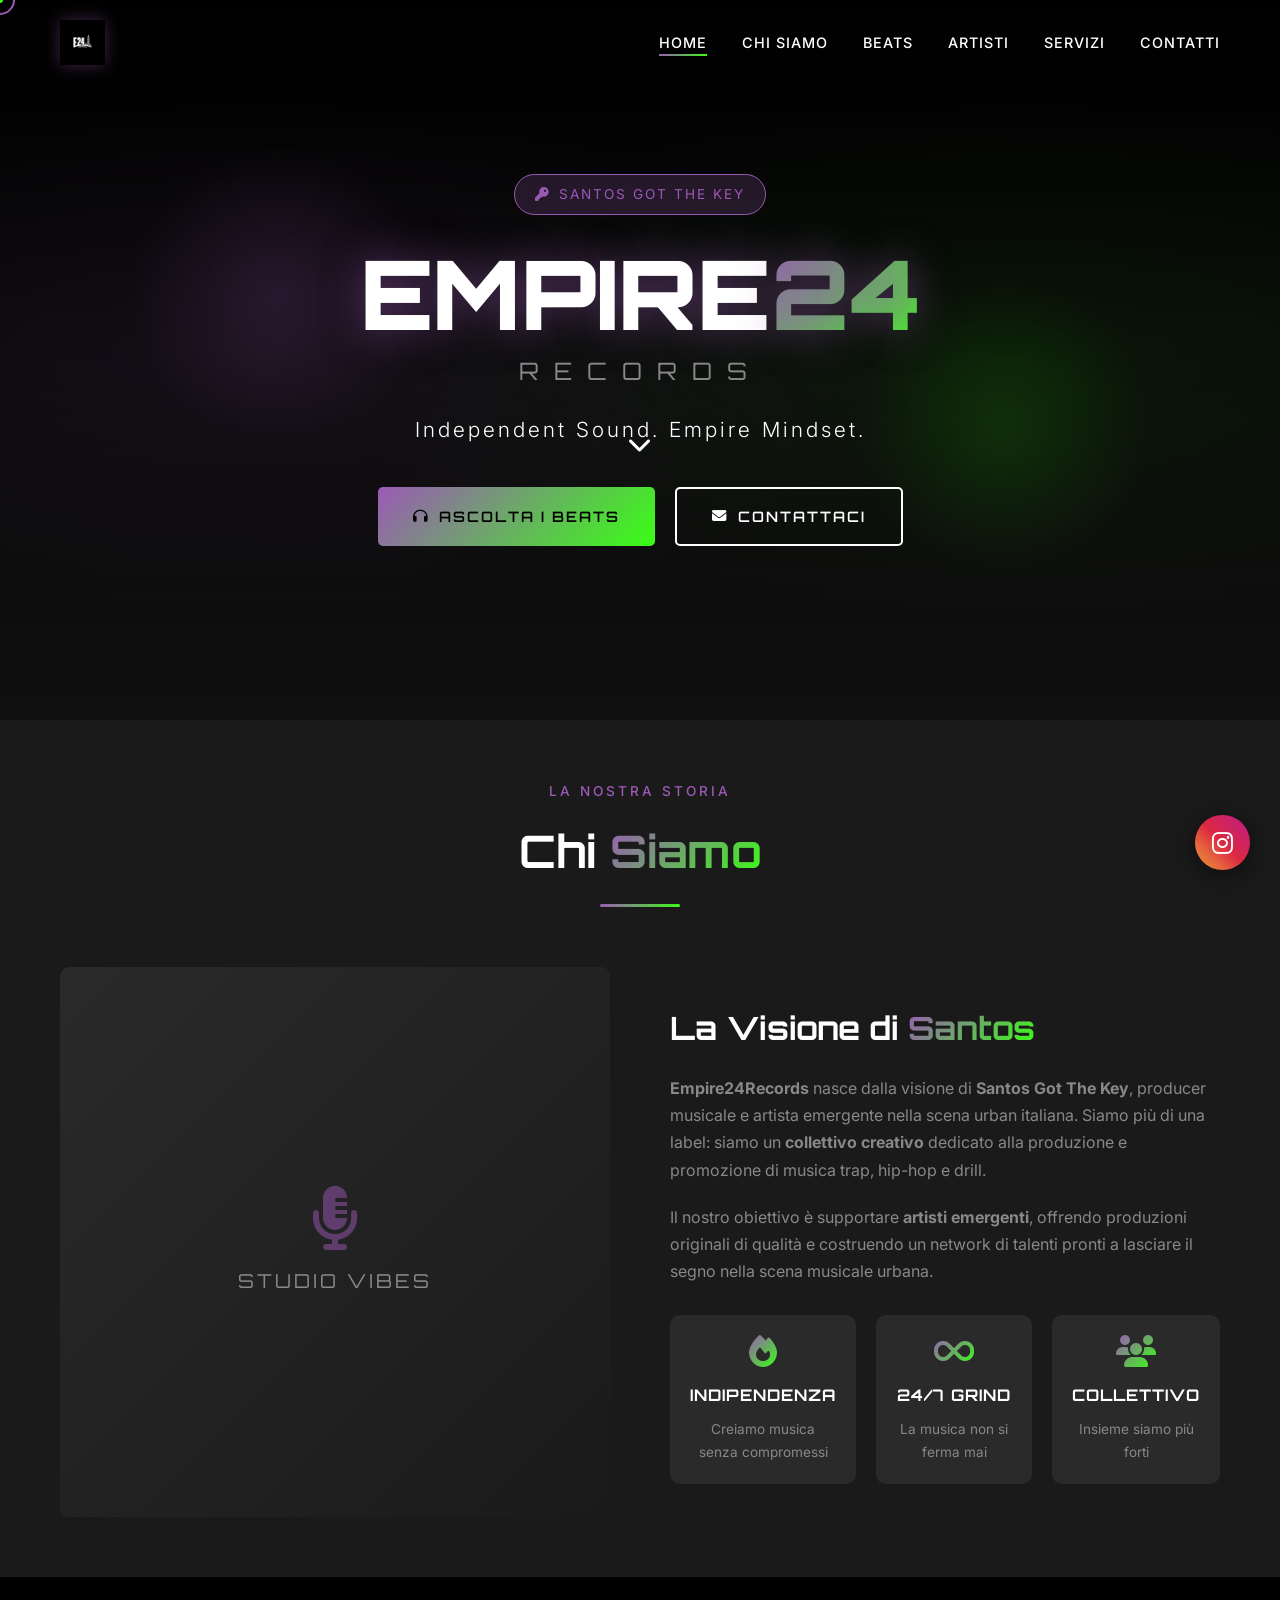
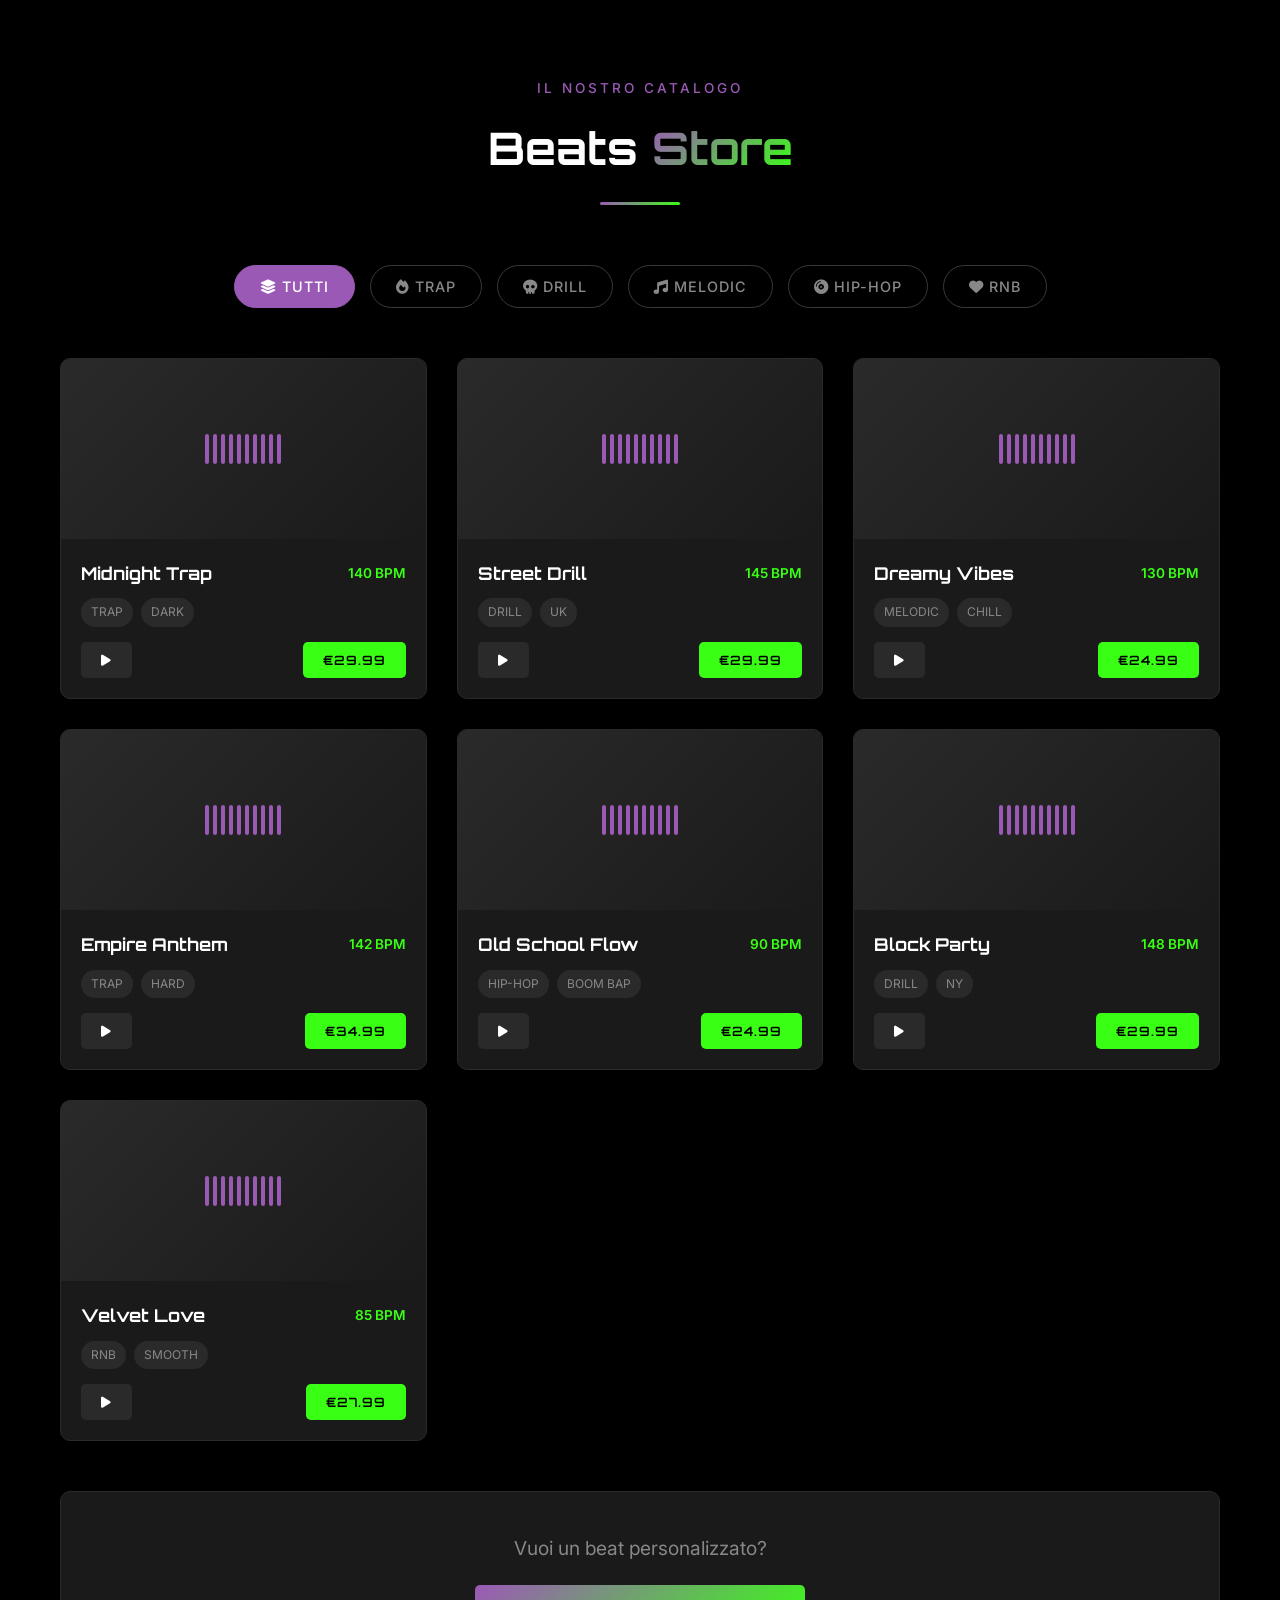
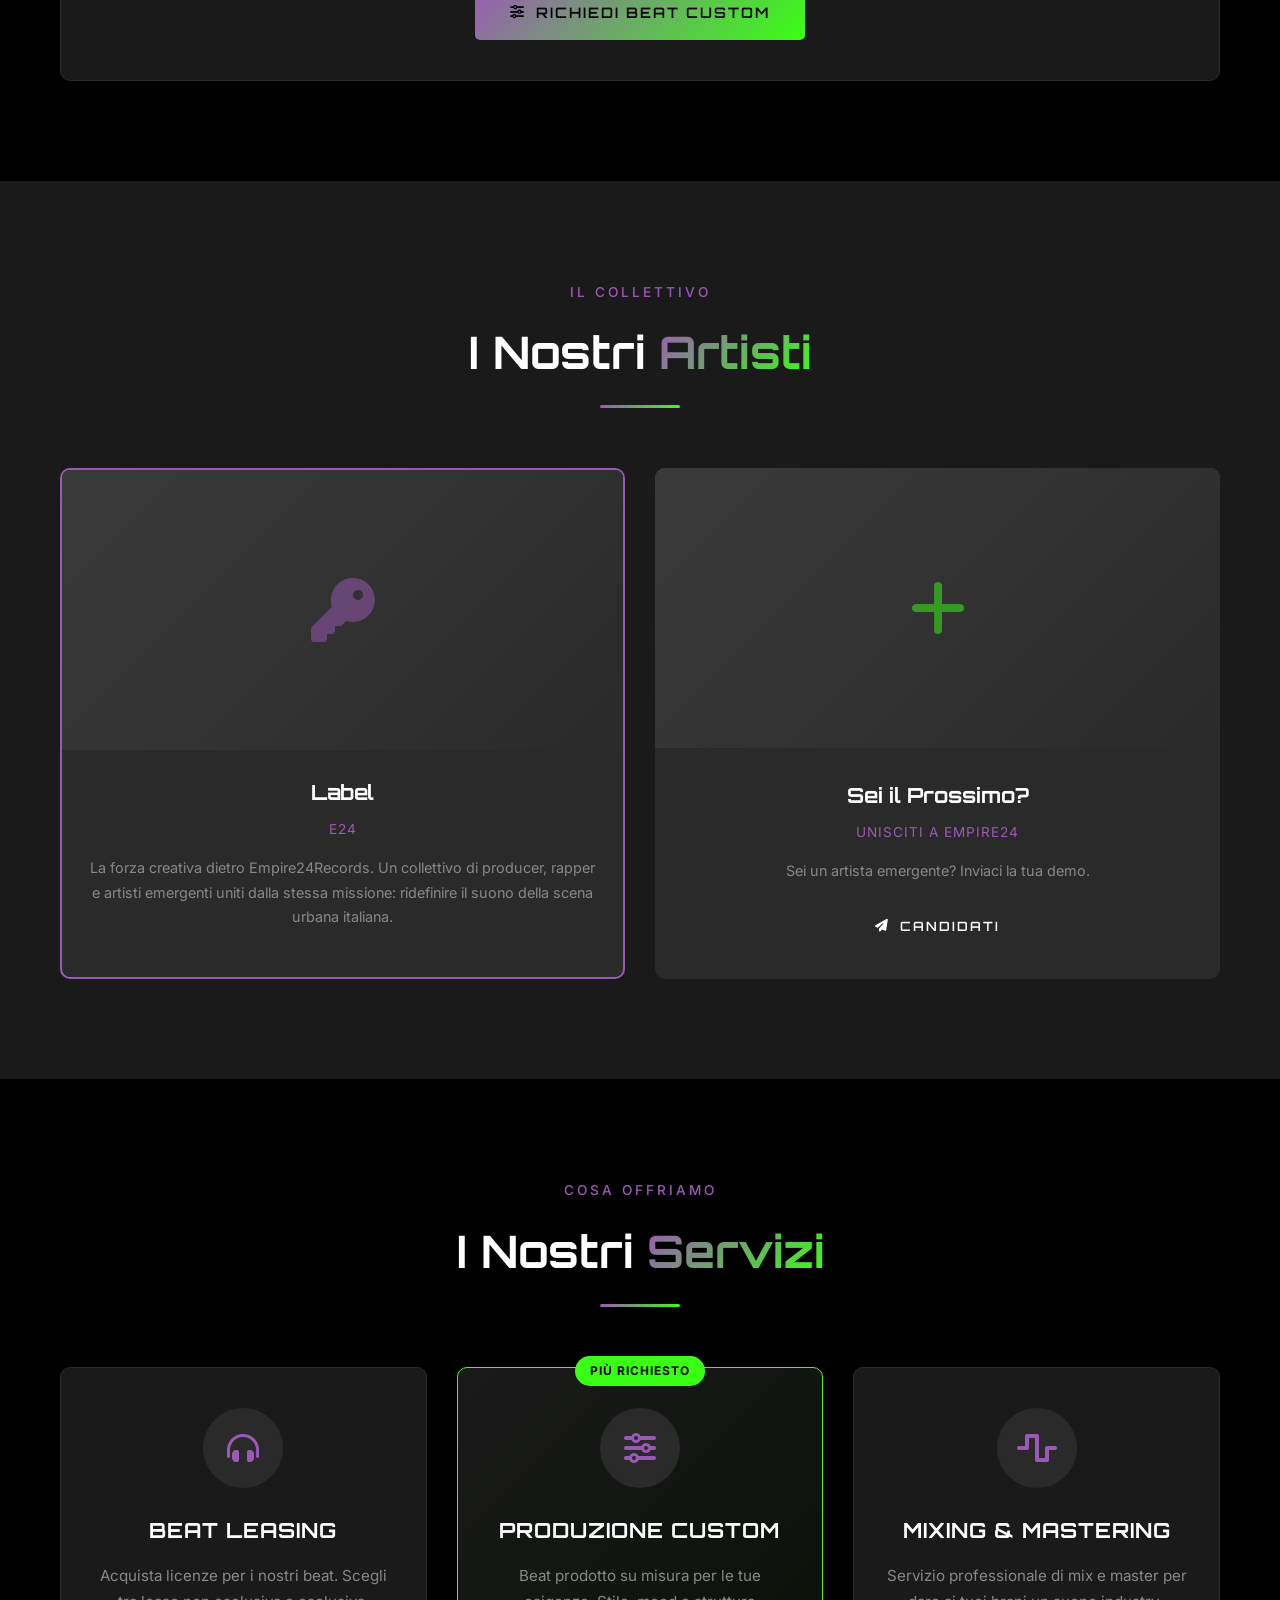
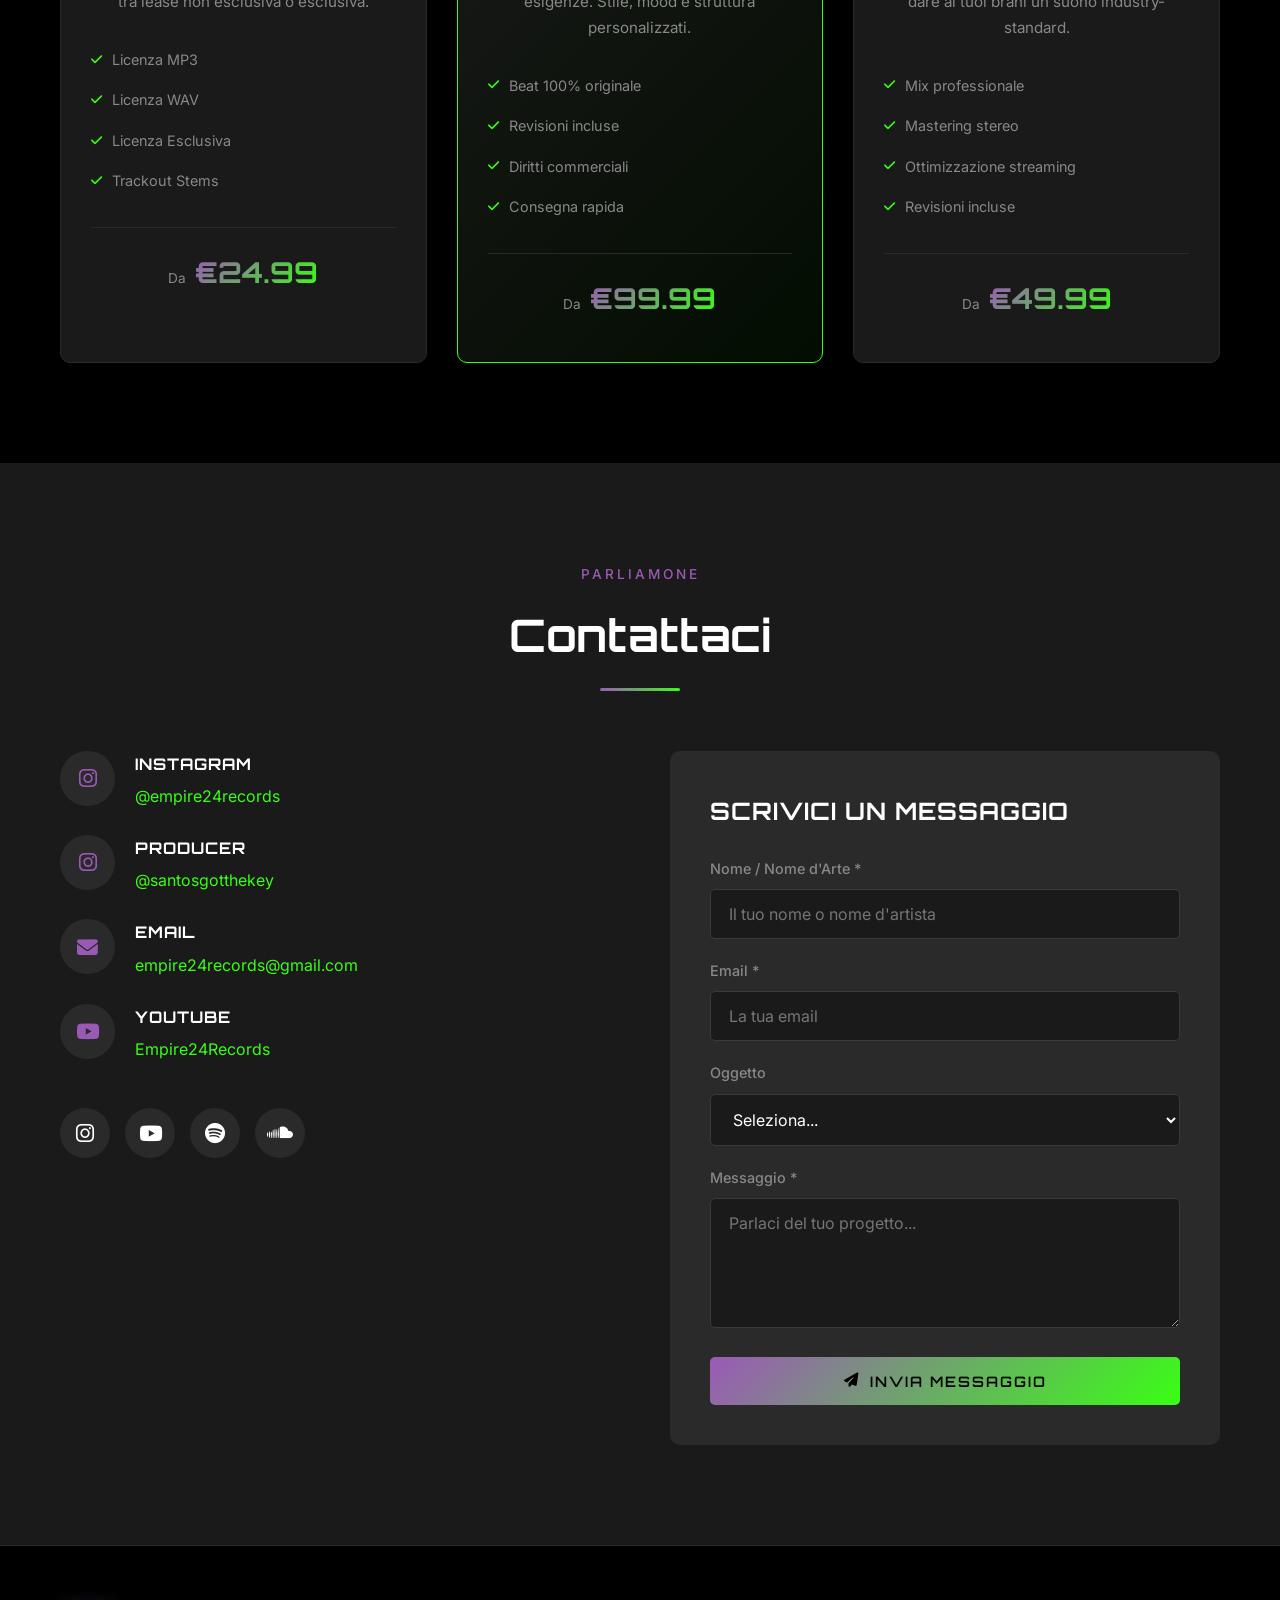
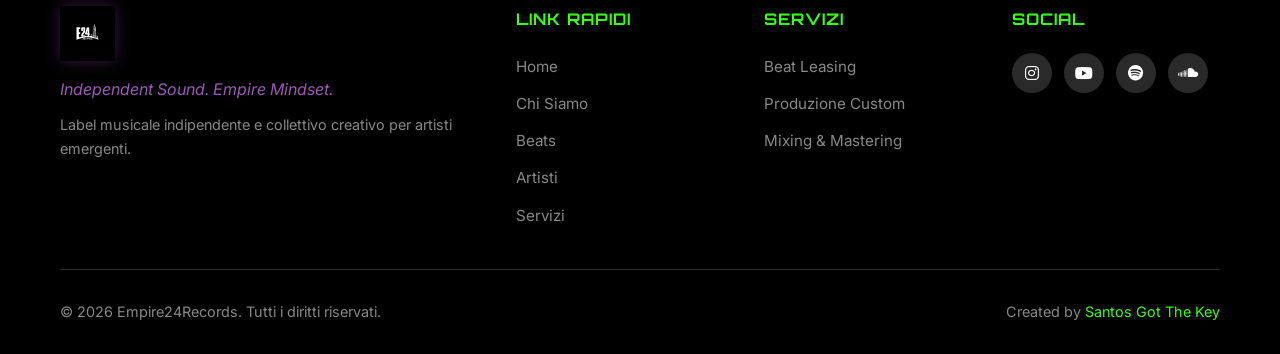
==== commit d0762bc2: "Change E24 Label to Label" ====
--- a/index.html
+++ b/index.html
@@ -374,7 +374,7 @@
                         </div>
                     </div>
                     <div class="artist-info">
-                        <h3>E24 Label</h3>
+                        <h3>Label</h3>
                         <span class="artist-role">E24</span>
                         <p>La forza creativa dietro Empire24Records. Un collettivo di producer, rapper e artisti emergenti uniti dalla stessa missione: ridefinire il suono della scena urbana italiana.</p>
                     </div>
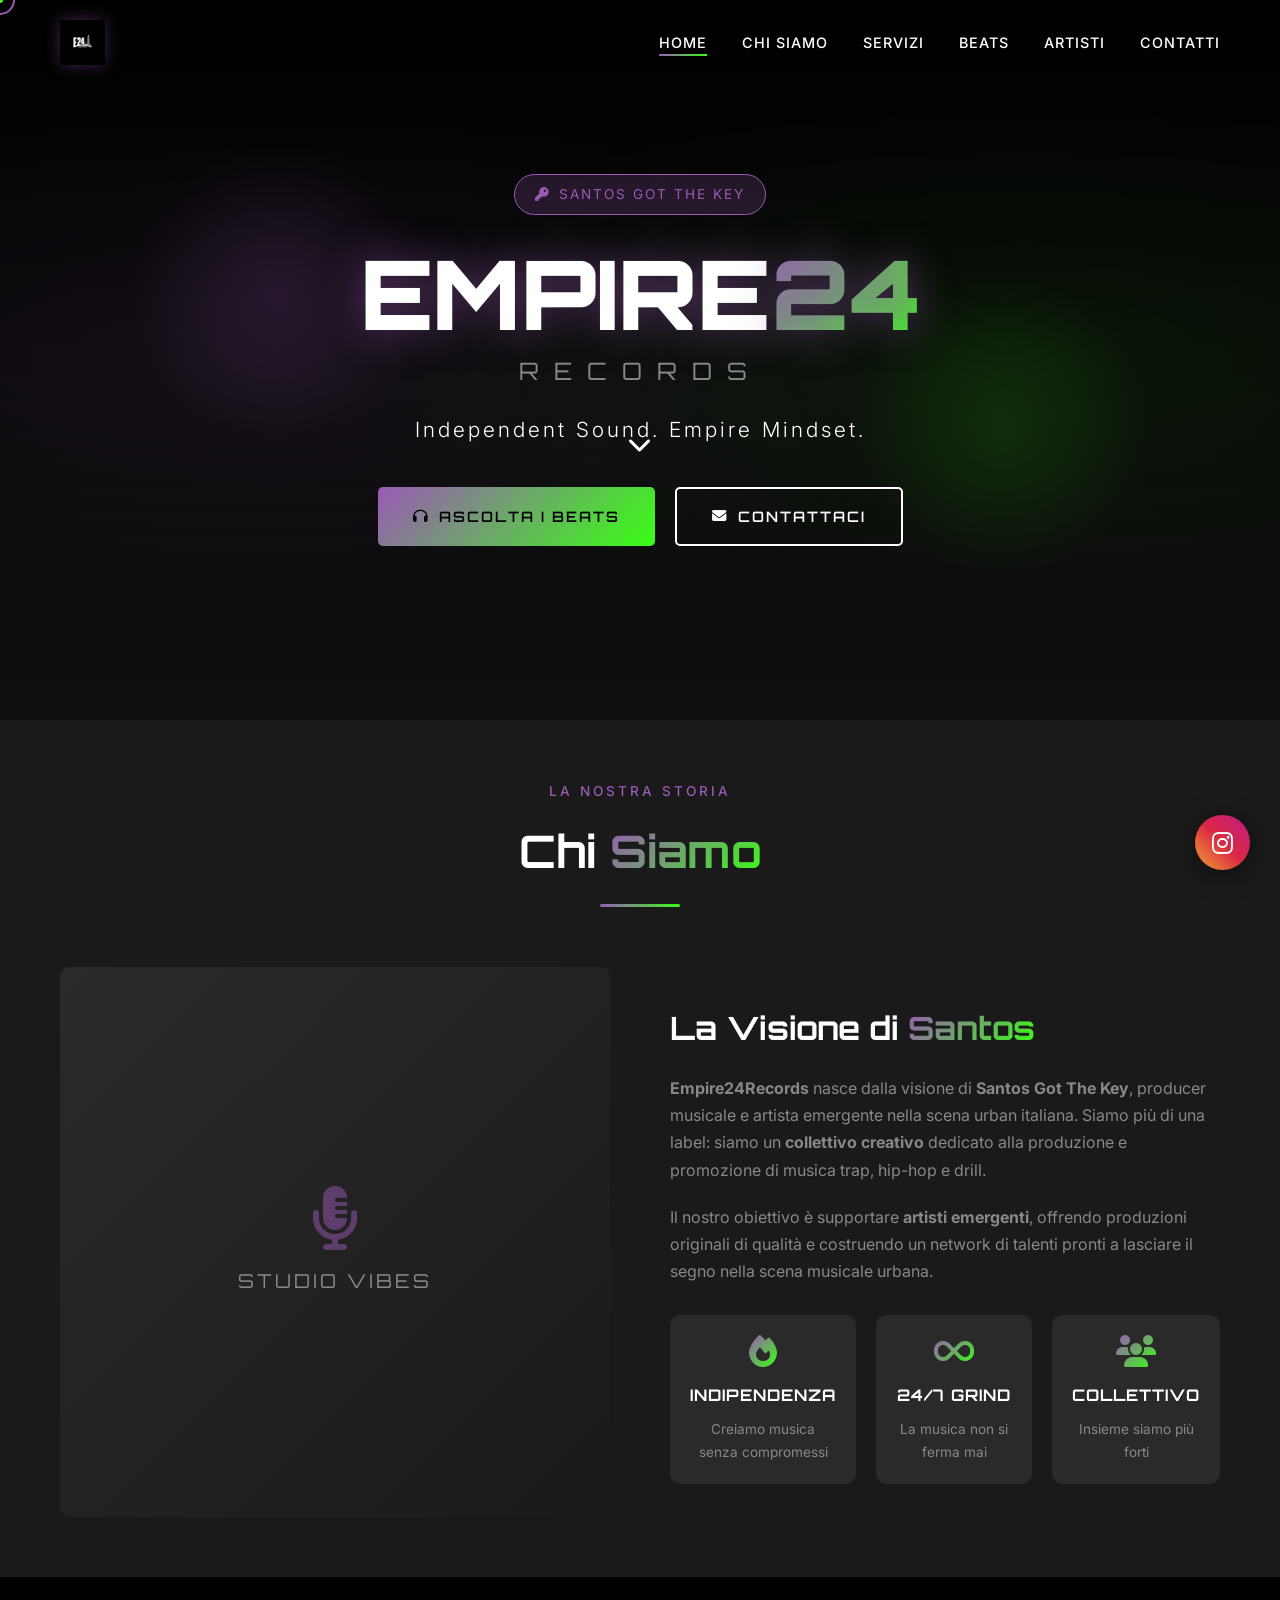
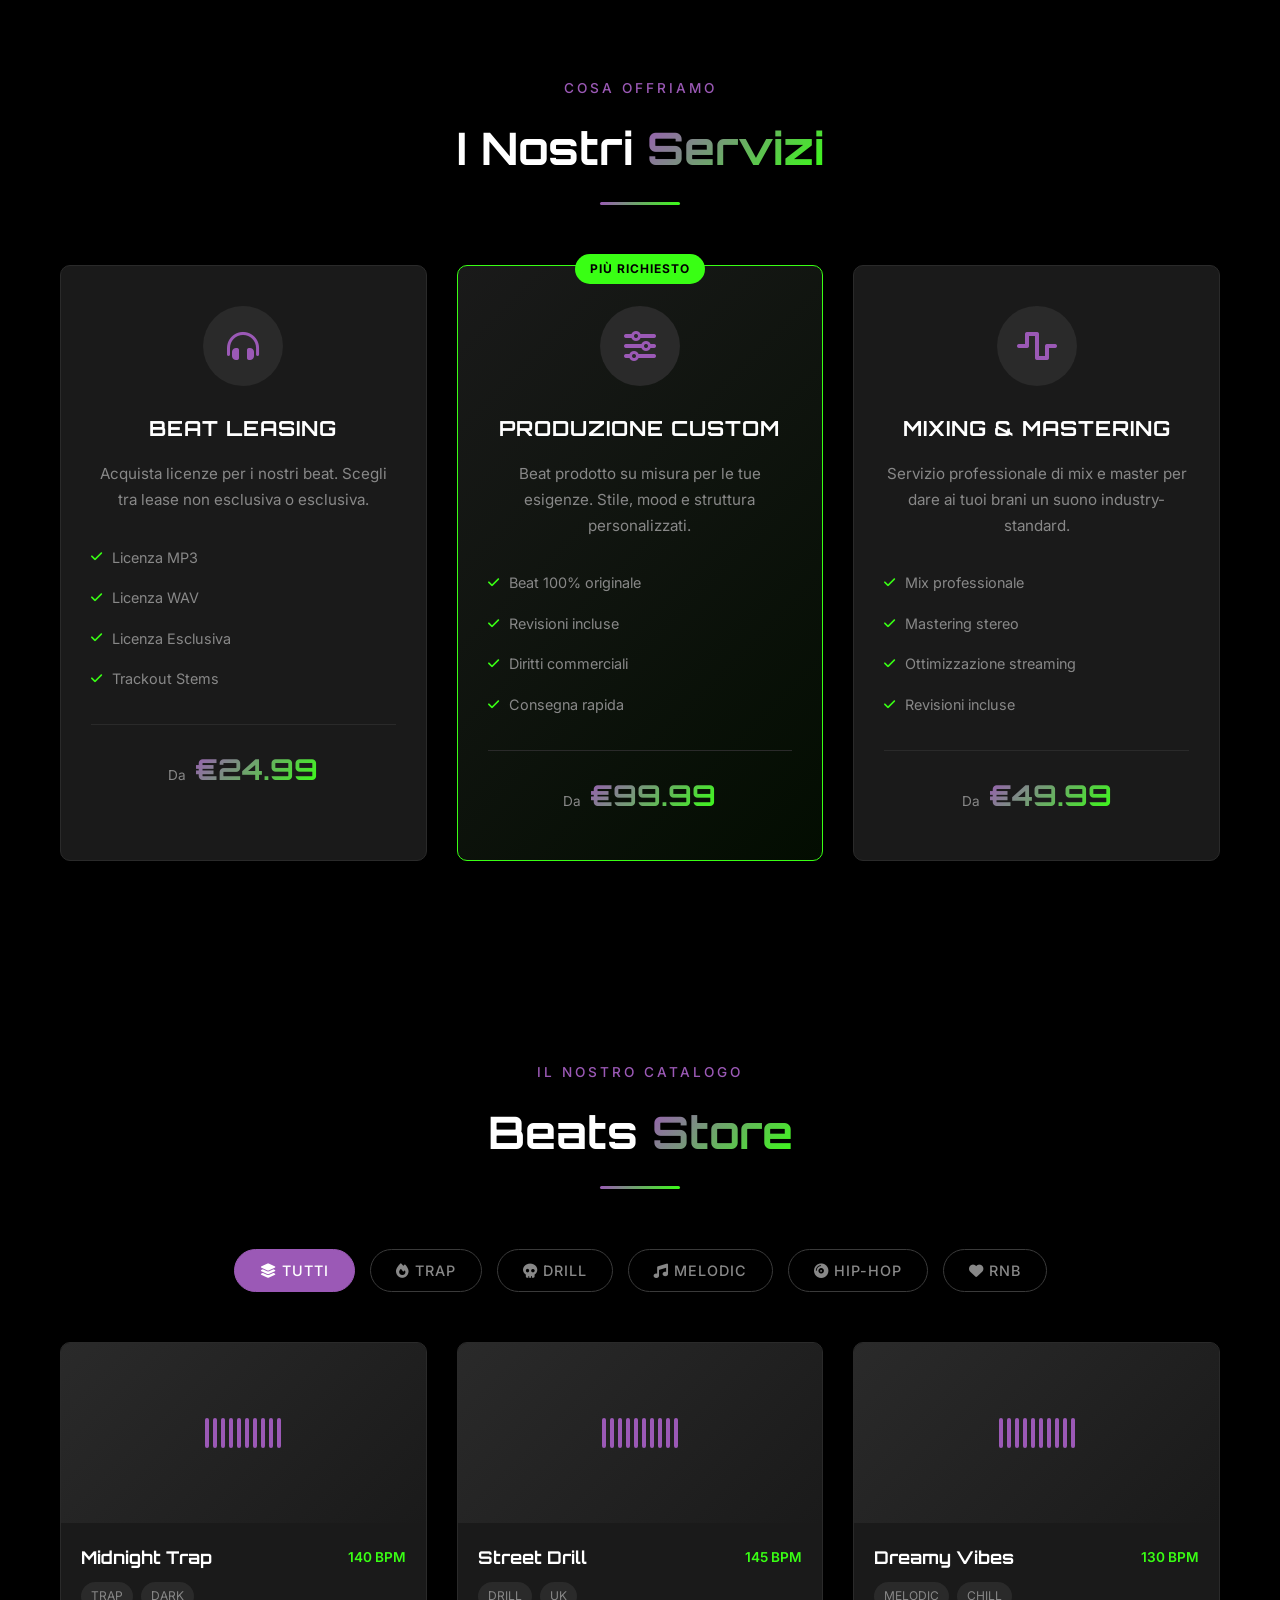
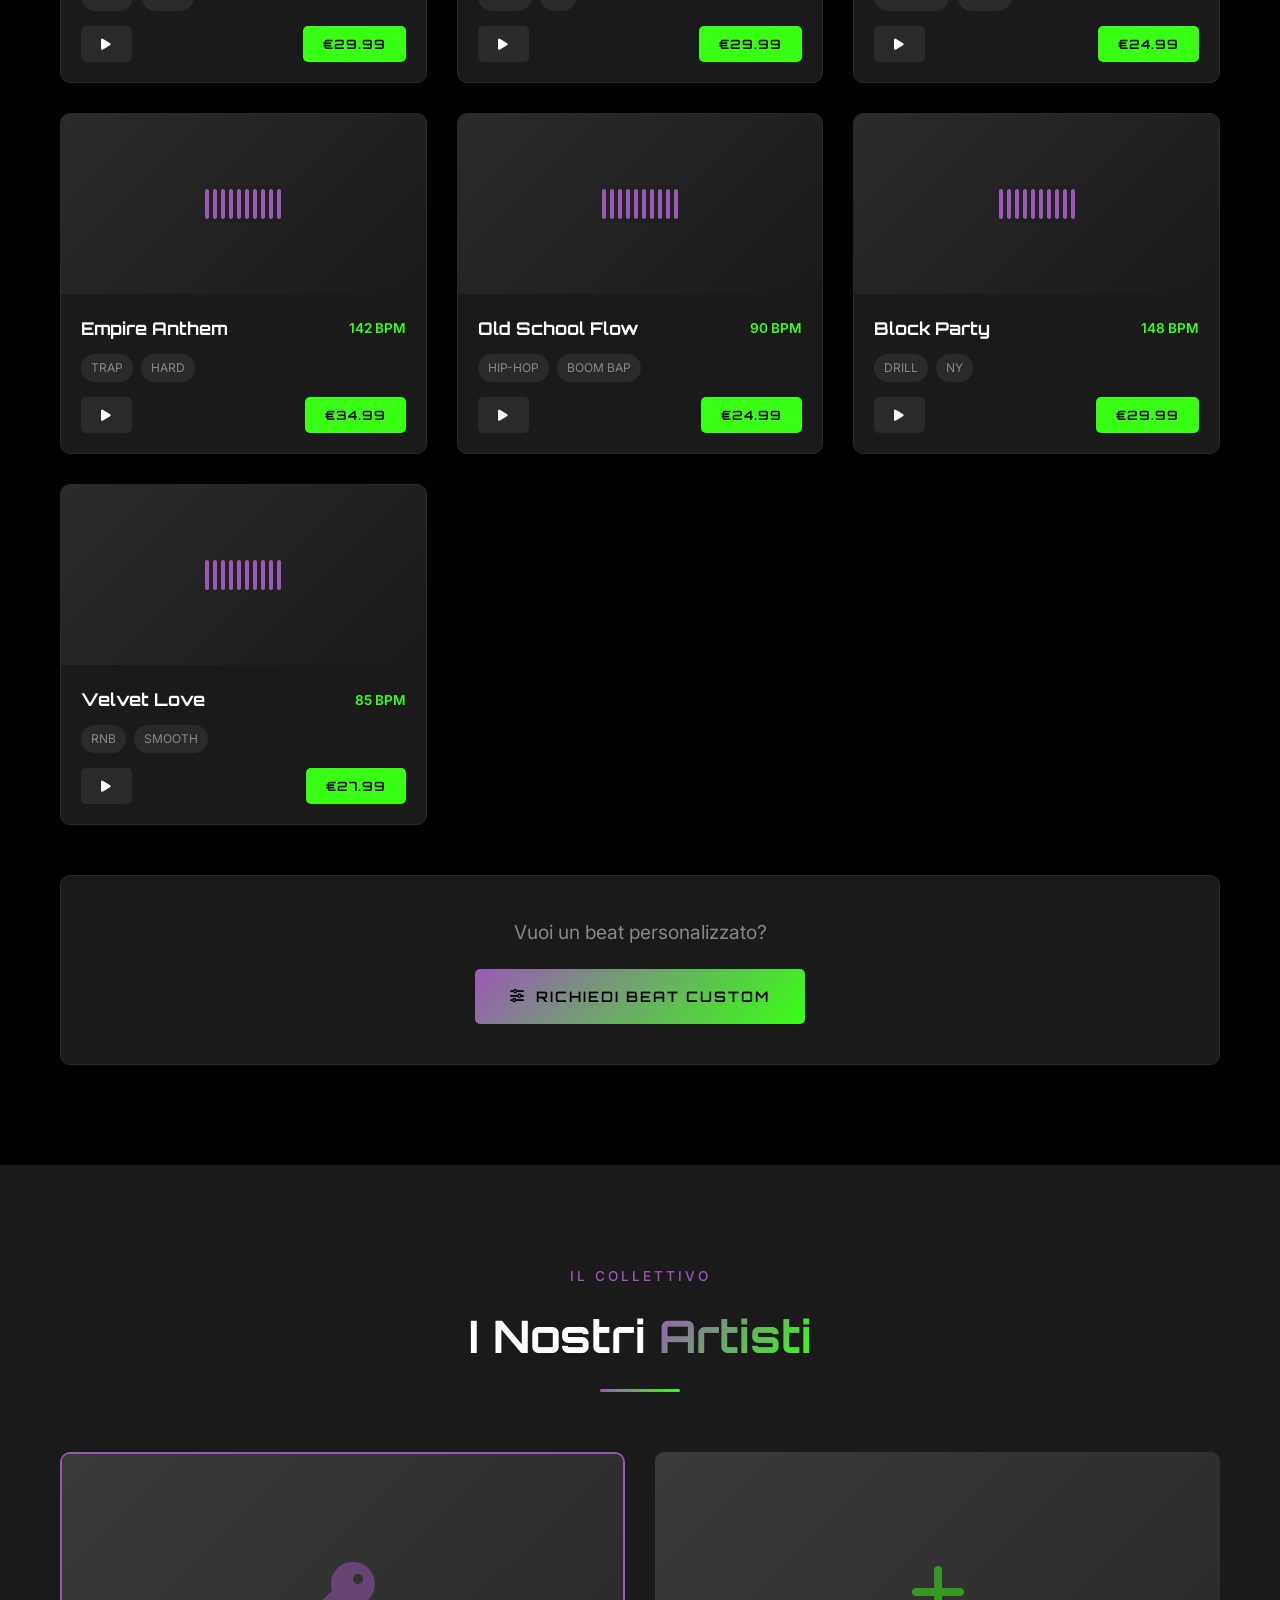
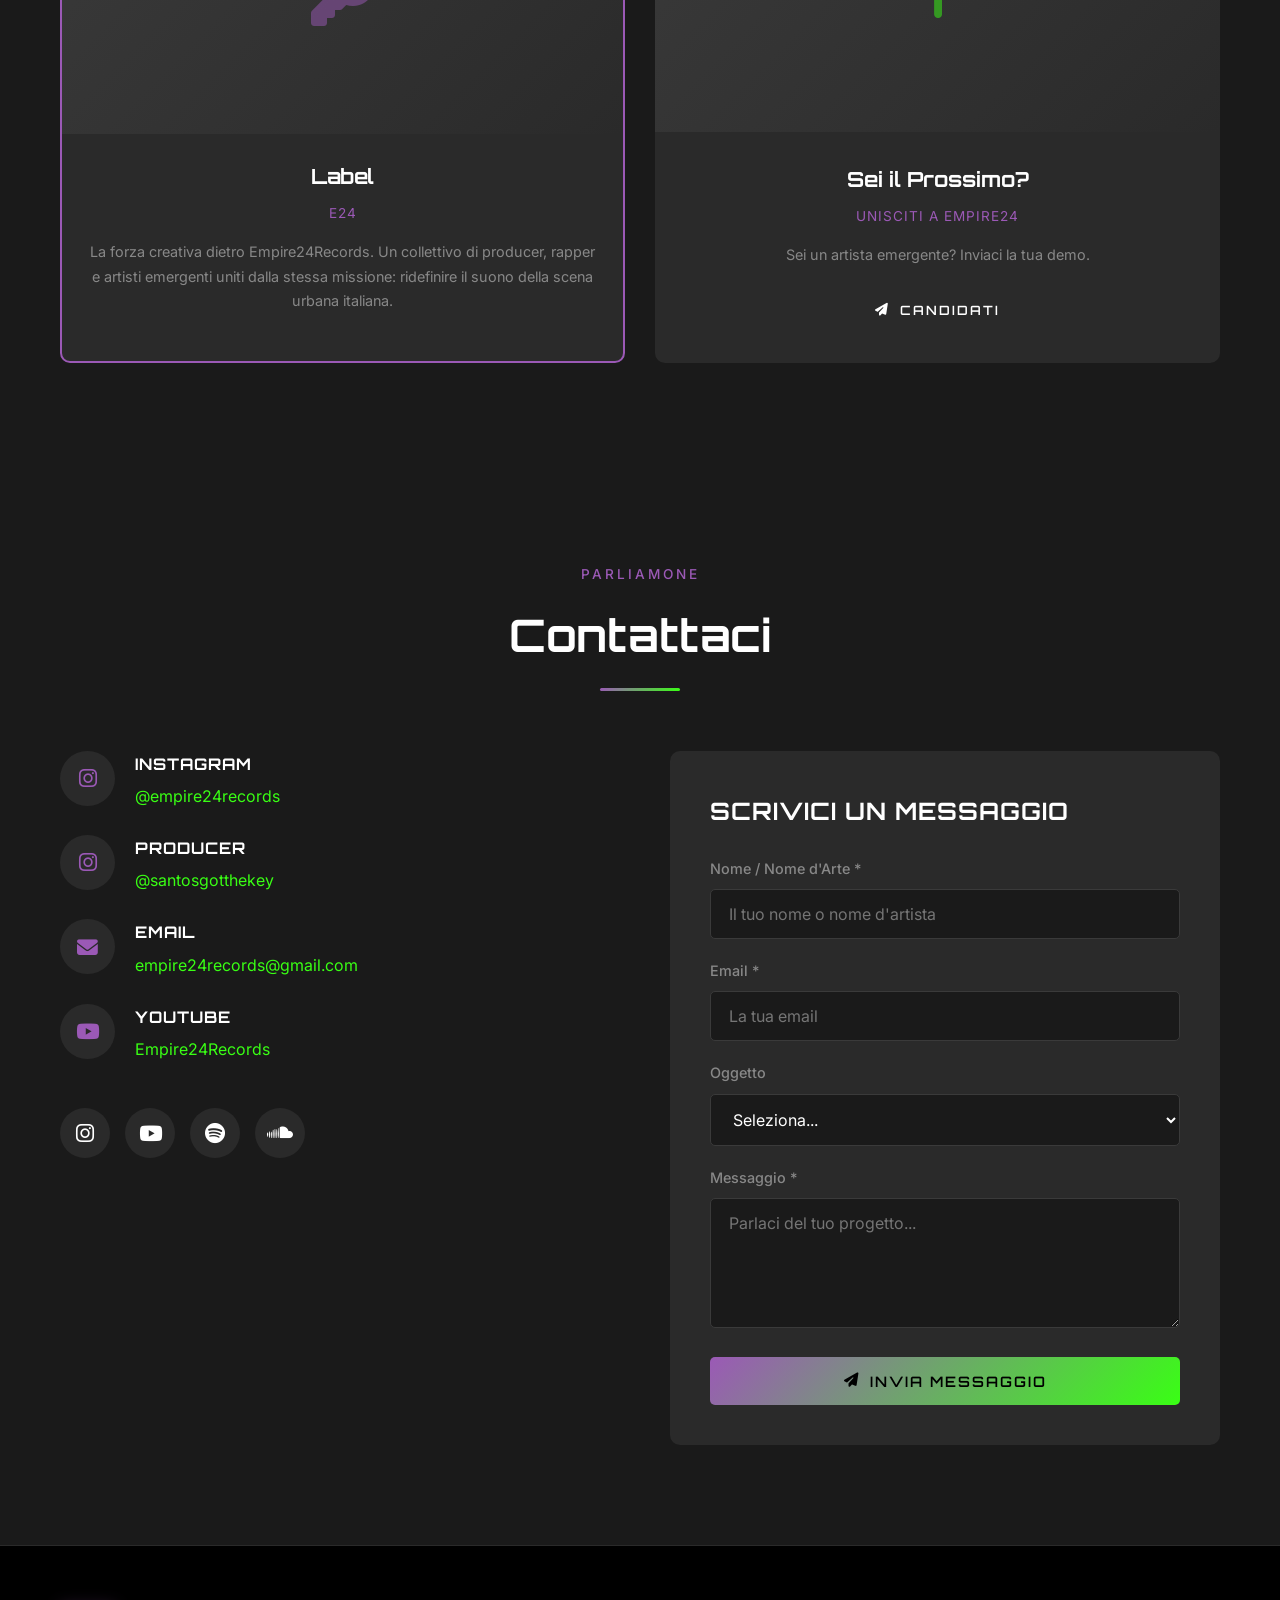
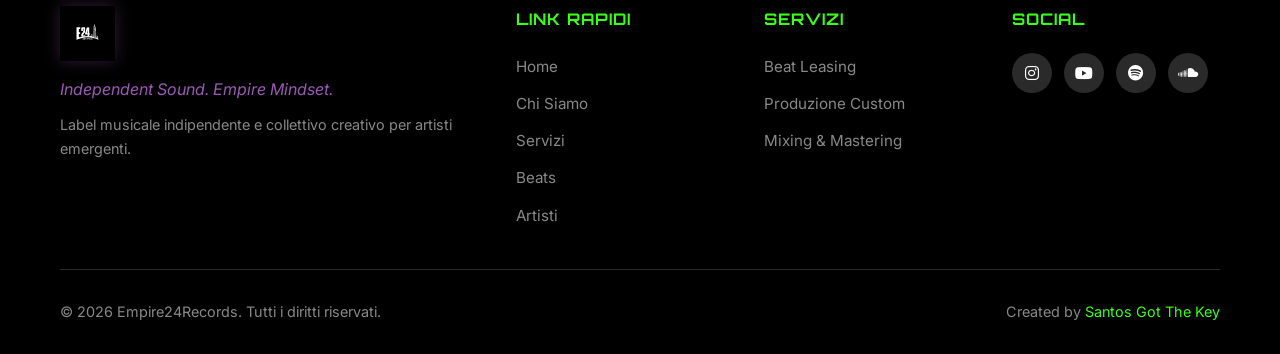
==== commit f35d3690: "Reorder sections: Servizi, Beats, Artisti" ====
--- a/index.html
+++ b/index.html
@@ -41,9 +41,9 @@
             <ul class="nav-menu" id="navMenu">
                 <li><a href="#home" class="nav-link active">Home</a></li>
                 <li><a href="#about" class="nav-link">Chi Siamo</a></li>
+                <li><a href="#services" class="nav-link">Servizi</a></li>
                 <li><a href="#beats" class="nav-link">Beats</a></li>
                 <li><a href="#artists" class="nav-link">Artisti</a></li>
-                <li><a href="#services" class="nav-link">Servizi</a></li>
                 <li><a href="#contact" class="nav-link">Contatti</a></li>
             </ul>
         </div>
@@ -119,6 +119,74 @@
                             <h4>Collettivo</h4>
                             <p>Insieme siamo più forti</p>
                         </div>
+                    </div>
+                </div>
+            </div>
+        </div>
+    </section>
+
+    <!-- Services Section -->
+    <section class="services" id="services">
+        <div class="container">
+            <div class="section-header">
+                <span class="section-tag">Cosa Offriamo</span>
+                <h2 class="section-title">I Nostri <span class="text-accent">Servizi</span></h2>
+                <div class="section-line"></div>
+            </div>
+
+            <div class="services-grid">
+                <div class="service-card">
+                    <div class="service-icon">
+                        <i class="fas fa-headphones-alt"></i>
+                    </div>
+                    <h3>Beat Leasing</h3>
+                    <p>Acquista licenze per i nostri beat. Scegli tra lease non esclusiva o esclusiva.</p>
+                    <ul class="service-features">
+                        <li><i class="fas fa-check"></i> Licenza MP3</li>
+                        <li><i class="fas fa-check"></i> Licenza WAV</li>
+                        <li><i class="fas fa-check"></i> Licenza Esclusiva</li>
+                        <li><i class="fas fa-check"></i> Trackout Stems</li>
+                    </ul>
+                    <div class="service-price">
+                        <span class="price-from">Da</span>
+                        <span class="price-amount">€24.99</span>
+                    </div>
+                </div>
+
+                <div class="service-card featured-service">
+                    <div class="service-badge">Più Richiesto</div>
+                    <div class="service-icon">
+                        <i class="fas fa-sliders-h"></i>
+                    </div>
+                    <h3>Produzione Custom</h3>
+                    <p>Beat prodotto su misura per le tue esigenze. Stile, mood e struttura personalizzati.</p>
+                    <ul class="service-features">
+                        <li><i class="fas fa-check"></i> Beat 100% originale</li>
+                        <li><i class="fas fa-check"></i> Revisioni incluse</li>
+                        <li><i class="fas fa-check"></i> Diritti commerciali</li>
+                        <li><i class="fas fa-check"></i> Consegna rapida</li>
+                    </ul>
+                    <div class="service-price">
+                        <span class="price-from">Da</span>
+                        <span class="price-amount">€99.99</span>
+                    </div>
+                </div>
+
+                <div class="service-card">
+                    <div class="service-icon">
+                        <i class="fas fa-wave-square"></i>
+                    </div>
+                    <h3>Mixing & Mastering</h3>
+                    <p>Servizio professionale di mix e master per dare ai tuoi brani un suono industry-standard.</p>
+                    <ul class="service-features">
+                        <li><i class="fas fa-check"></i> Mix professionale</li>
+                        <li><i class="fas fa-check"></i> Mastering stereo</li>
+                        <li><i class="fas fa-check"></i> Ottimizzazione streaming</li>
+                        <li><i class="fas fa-check"></i> Revisioni incluse</li>
+                    </ul>
+                    <div class="service-price">
+                        <span class="price-from">Da</span>
+                        <span class="price-amount">€49.99</span>
                     </div>
                 </div>
             </div>
@@ -399,74 +467,6 @@
         </div>
     </section>
 
-    <!-- Services Section -->
-    <section class="services" id="services">
-        <div class="container">
-            <div class="section-header">
-                <span class="section-tag">Cosa Offriamo</span>
-                <h2 class="section-title">I Nostri <span class="text-accent">Servizi</span></h2>
-                <div class="section-line"></div>
-            </div>
-
-            <div class="services-grid">
-                <div class="service-card">
-                    <div class="service-icon">
-                        <i class="fas fa-headphones-alt"></i>
-                    </div>
-                    <h3>Beat Leasing</h3>
-                    <p>Acquista licenze per i nostri beat. Scegli tra lease non esclusiva o esclusiva.</p>
-                    <ul class="service-features">
-                        <li><i class="fas fa-check"></i> Licenza MP3</li>
-                        <li><i class="fas fa-check"></i> Licenza WAV</li>
-                        <li><i class="fas fa-check"></i> Licenza Esclusiva</li>
-                        <li><i class="fas fa-check"></i> Trackout Stems</li>
-                    </ul>
-                    <div class="service-price">
-                        <span class="price-from">Da</span>
-                        <span class="price-amount">€24.99</span>
-                    </div>
-                </div>
-
-                <div class="service-card featured-service">
-                    <div class="service-badge">Più Richiesto</div>
-                    <div class="service-icon">
-                        <i class="fas fa-sliders-h"></i>
-                    </div>
-                    <h3>Produzione Custom</h3>
-                    <p>Beat prodotto su misura per le tue esigenze. Stile, mood e struttura personalizzati.</p>
-                    <ul class="service-features">
-                        <li><i class="fas fa-check"></i> Beat 100% originale</li>
-                        <li><i class="fas fa-check"></i> Revisioni incluse</li>
-                        <li><i class="fas fa-check"></i> Diritti commerciali</li>
-                        <li><i class="fas fa-check"></i> Consegna rapida</li>
-                    </ul>
-                    <div class="service-price">
-                        <span class="price-from">Da</span>
-                        <span class="price-amount">€99.99</span>
-                    </div>
-                </div>
-
-                <div class="service-card">
-                    <div class="service-icon">
-                        <i class="fas fa-wave-square"></i>
-                    </div>
-                    <h3>Mixing & Mastering</h3>
-                    <p>Servizio professionale di mix e master per dare ai tuoi brani un suono industry-standard.</p>
-                    <ul class="service-features">
-                        <li><i class="fas fa-check"></i> Mix professionale</li>
-                        <li><i class="fas fa-check"></i> Mastering stereo</li>
-                        <li><i class="fas fa-check"></i> Ottimizzazione streaming</li>
-                        <li><i class="fas fa-check"></i> Revisioni incluse</li>
-                    </ul>
-                    <div class="service-price">
-                        <span class="price-from">Da</span>
-                        <span class="price-amount">€49.99</span>
-                    </div>
-                </div>
-            </div>
-        </div>
-    </section>
-
     <!-- Contact Section -->
     <section class="contact" id="contact">
         <div class="container">
@@ -532,15 +532,7 @@
                 </div>
 
                 <div class="contact-form-wrapper">
-                    <!-- 
-                        FORMSPREE SETUP:
-                        1. Go to https://formspree.io/register
-                        2. Create a free account
-                        3. Create a new form and add your email (empire24records@gmail.com)
-                        4. Replace "YOUR_FORM_ID" in the action URL below with your actual form ID
-                        Example: action="https://formspree.io/f/xnqkvpzy"
-                    -->
-<form class="contact-form" id="contactForm" action="https://formspree.io/f/meepzbdq" method="POST">
+                    <form class="contact-form" id="contactForm" action="https://formspree.io/f/meepzbdq" method="POST">
                         <h3>Scrivici un Messaggio</h3>
                         <div class="form-group">
                             <label for="name">Nome / Nome d'Arte *</label>
@@ -591,9 +583,9 @@
                     <ul>
                         <li><a href="#home">Home</a></li>
                         <li><a href="#about">Chi Siamo</a></li>
+                        <li><a href="#services">Servizi</a></li>
                         <li><a href="#beats">Beats</a></li>
                         <li><a href="#artists">Artisti</a></li>
-                        <li><a href="#services">Servizi</a></li>
                     </ul>
                 </div>
                 <div class="footer-services">
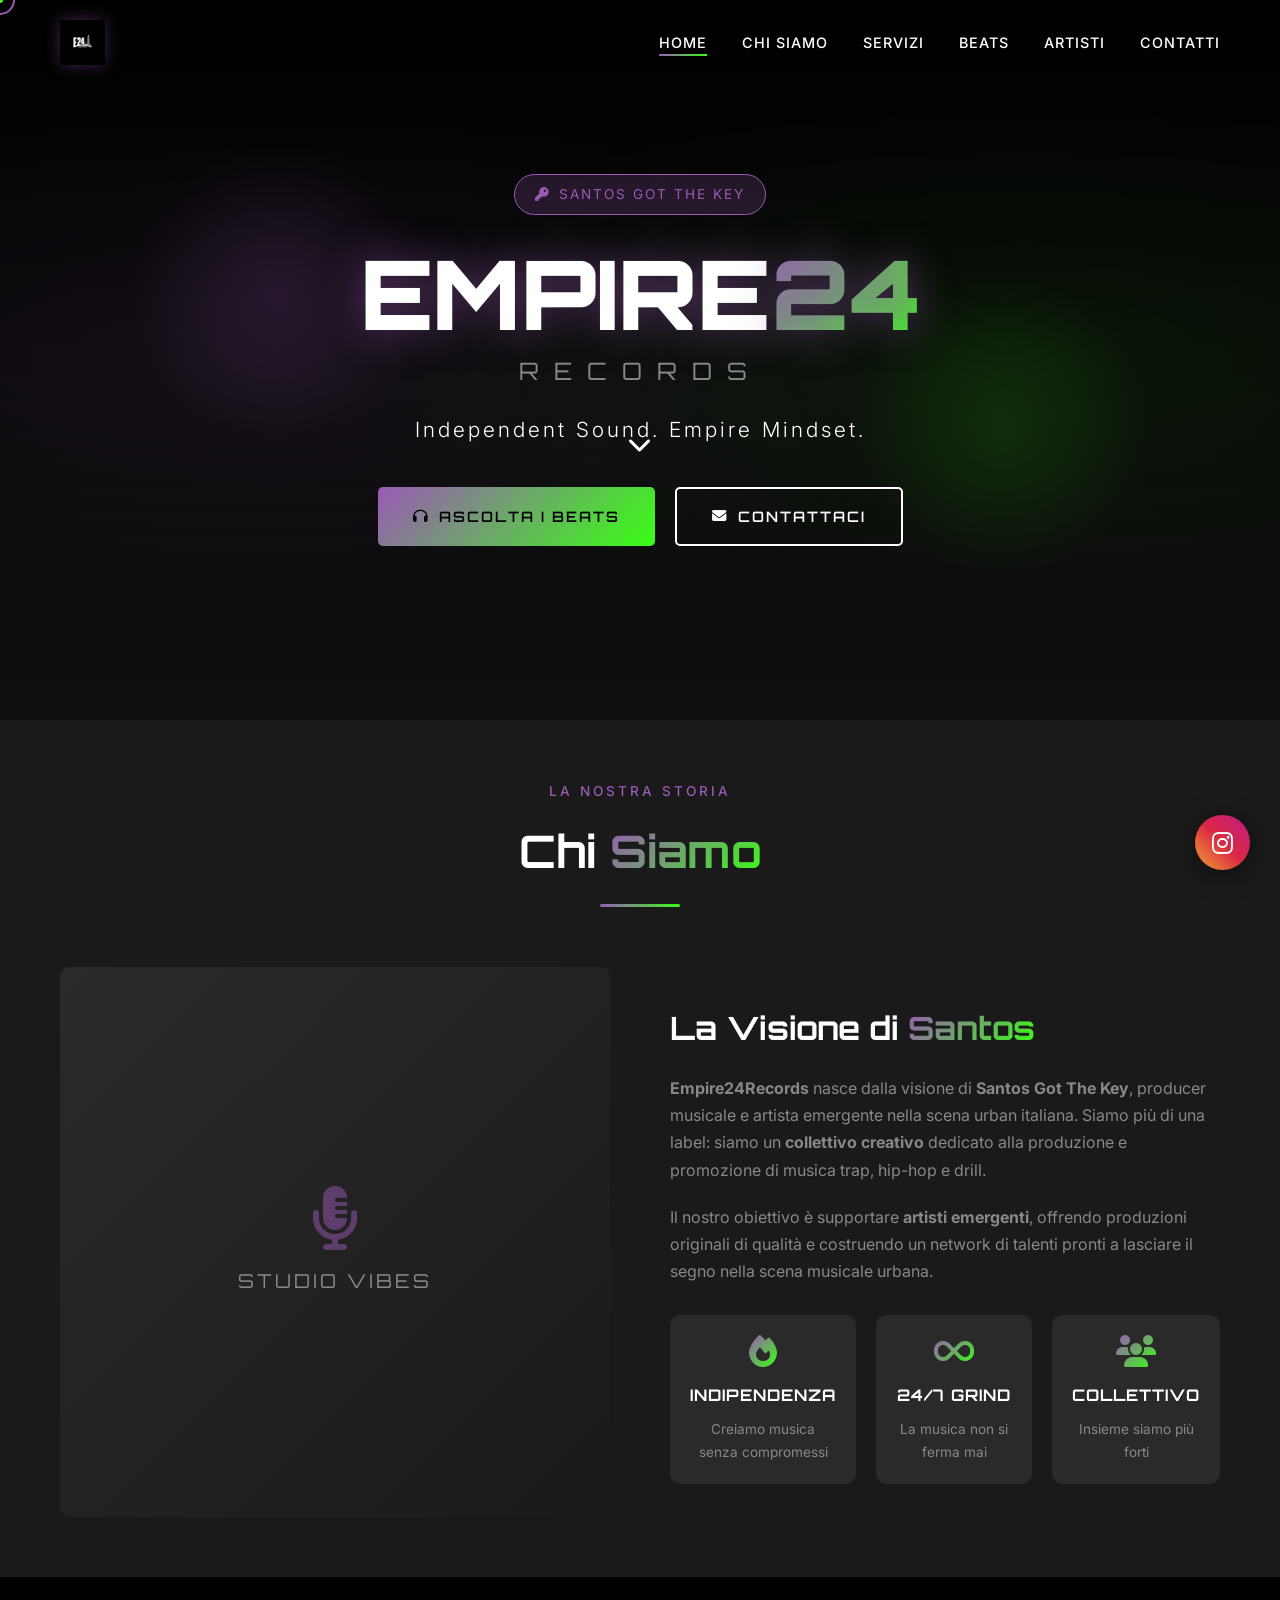
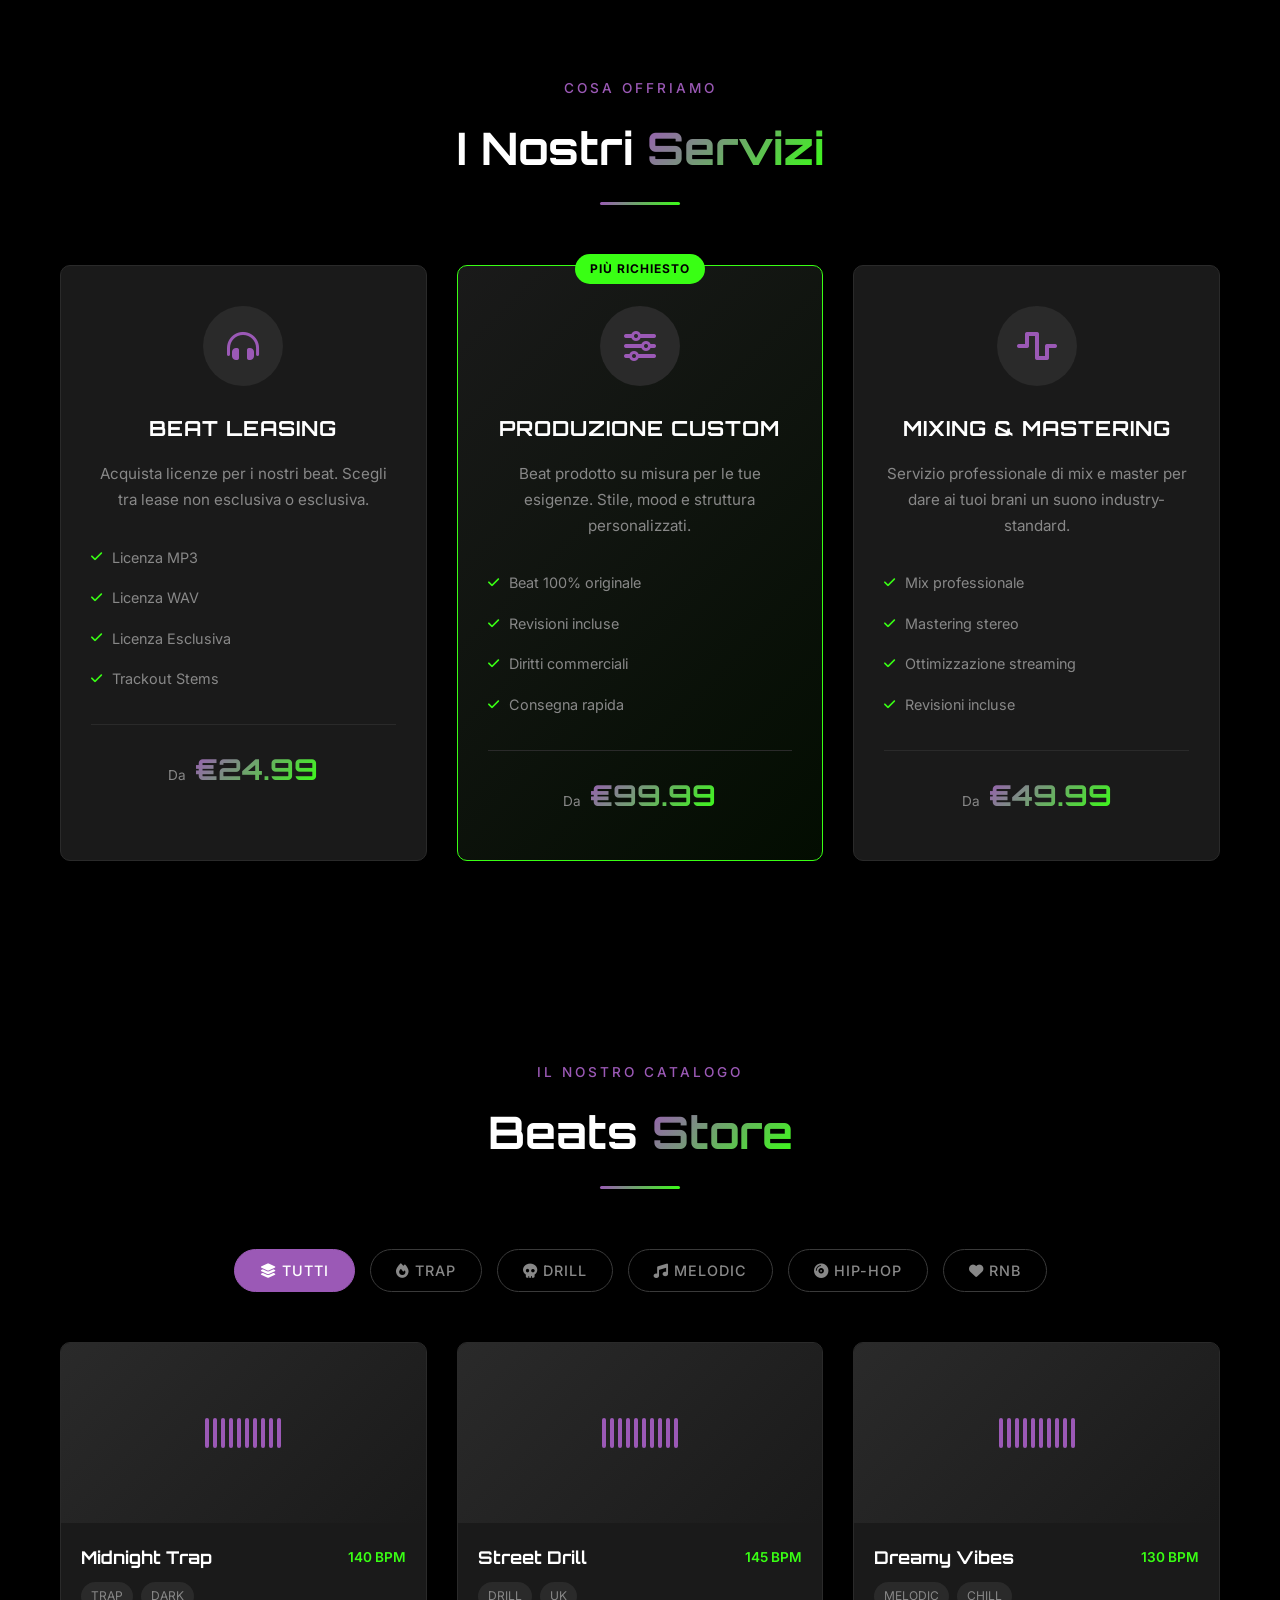
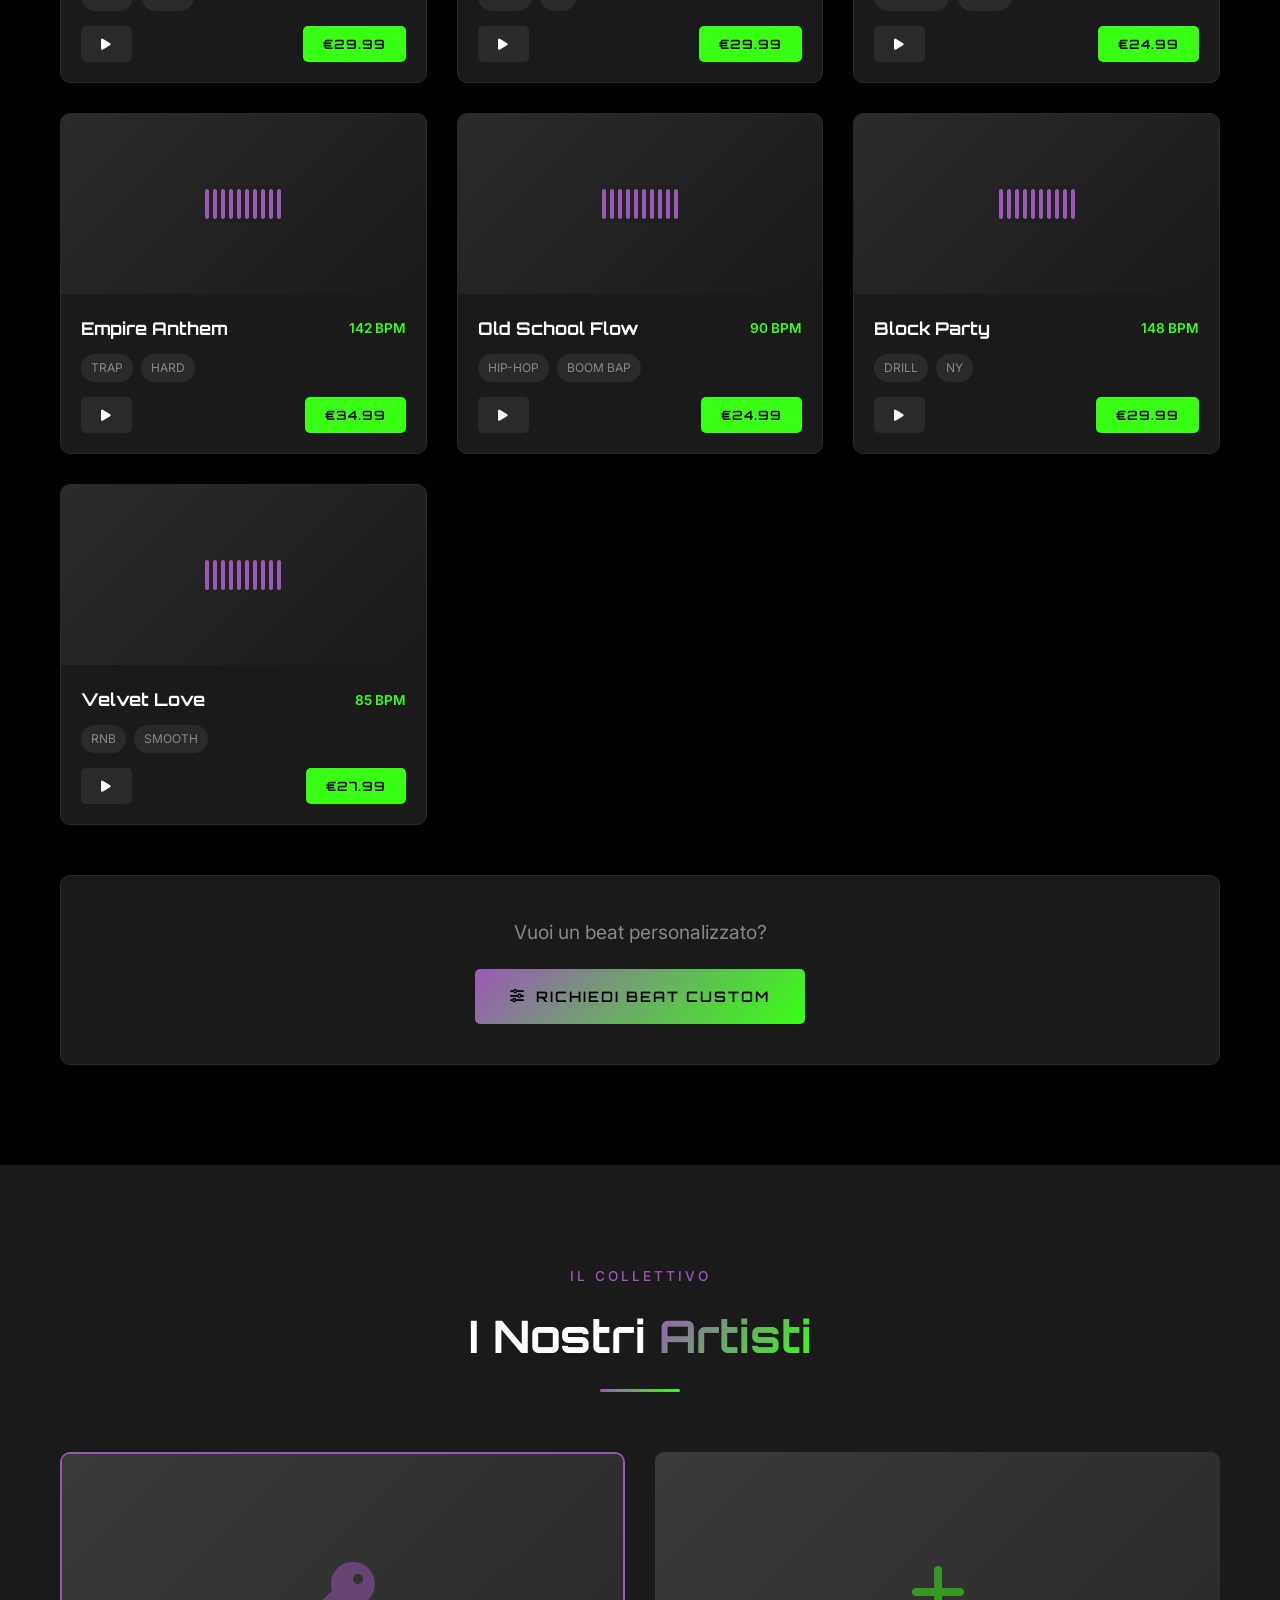
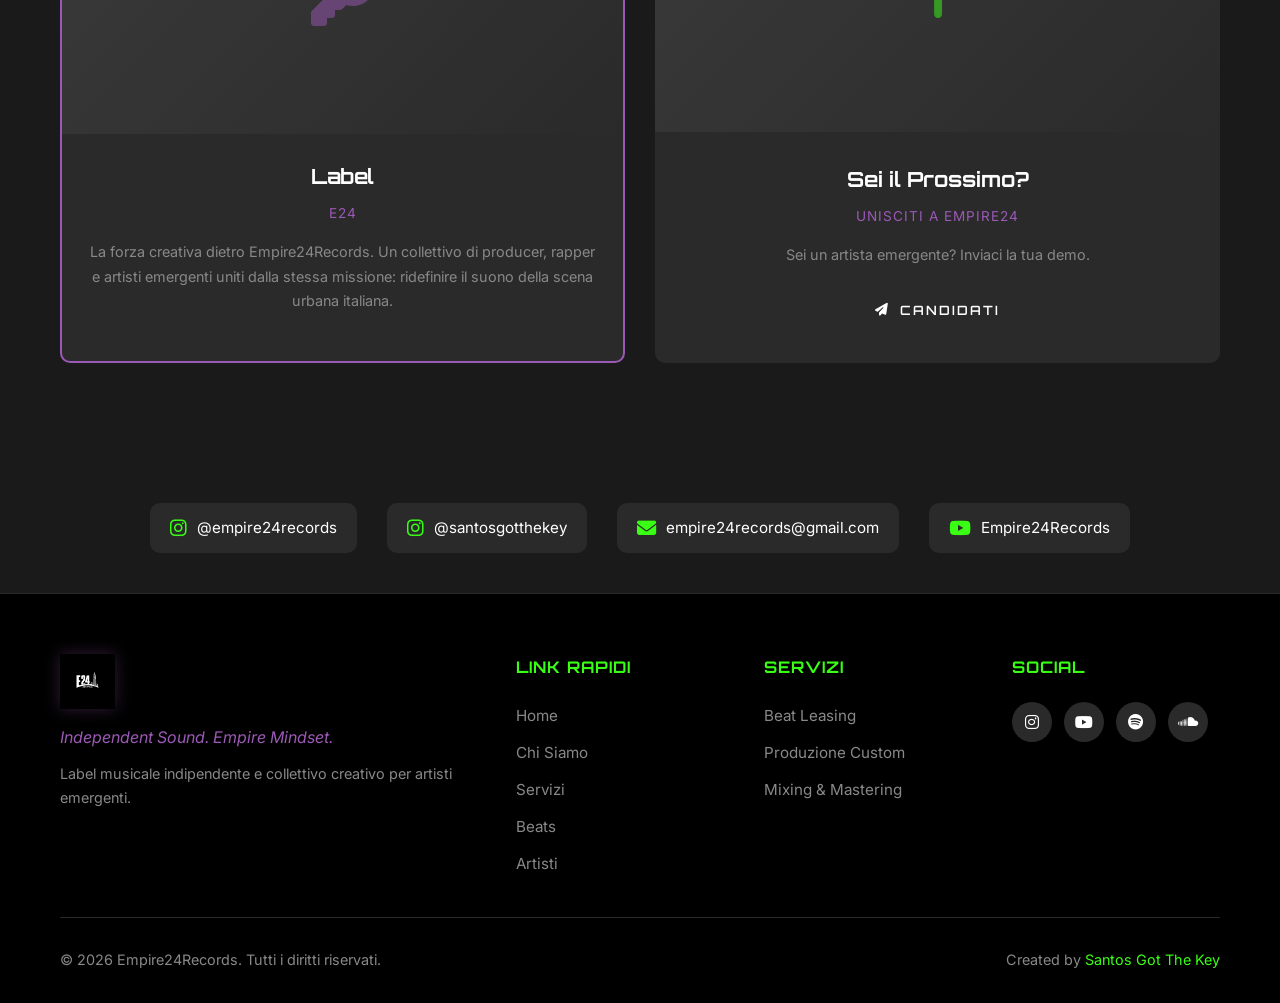
==== commit dfc013ef: "Update contact section: horizontal links, remove form" ====
--- a/index.html
+++ b/index.html
@@ -470,99 +470,56 @@
     <!-- Contact Section -->
     <section class="contact" id="contact">
         <div class="container">
-            <div class="section-header">
-                <span class="section-tag">Parliamone</span>
-                <h2 class="section-title">Contattaci</h2>
-                <div class="section-line"></div>
-            </div>
-
-            <div class="contact-content">
-                <div class="contact-info">
-                    <div class="contact-item">
-                        <div class="contact-icon">
-                            <i class="fab fa-instagram"></i>
-                        </div>
-                        <div class="contact-text">
-                            <h4>Instagram</h4>
-                            <a href="https://www.instagram.com/empire24records" target="_blank">@empire24records</a>
-                        </div>
-                    </div>
-                    <div class="contact-item">
-                        <div class="contact-icon">
-                            <i class="fab fa-instagram"></i>
-                        </div>
-                        <div class="contact-text">
-                            <h4>Producer</h4>
-                            <a href="https://www.instagram.com/santosgotthekey" target="_blank">@santosgotthekey</a>
-                        </div>
-                    </div>
-                    <div class="contact-item">
-                        <div class="contact-icon">
-                            <i class="fas fa-envelope"></i>
-                        </div>
-                        <div class="contact-text">
-                            <h4>Email</h4>
-                            <a href="mailto:empire24records@gmail.com">empire24records@gmail.com</a>
-                        </div>
-                    </div>
-                    <div class="contact-item">
-                        <div class="contact-icon">
-                            <i class="fab fa-youtube"></i>
-                        </div>
-                        <div class="contact-text">
-                            <h4>YouTube</h4>
-                            <a href="#" target="_blank">Empire24Records</a>
-                        </div>
-                    </div>
-
-                    <div class="contact-socials">
-                        <a href="https://www.instagram.com/empire24records" target="_blank" class="social-link">
-                            <i class="fab fa-instagram"></i>
-                        </a>
-                        <a href="#" target="_blank" class="social-link">
-                            <i class="fab fa-youtube"></i>
-                        </a>
-                        <a href="#" target="_blank" class="social-link">
-                            <i class="fab fa-spotify"></i>
-                        </a>
-                        <a href="#" target="_blank" class="social-link">
-                            <i class="fab fa-soundcloud"></i>
-                        </a>
-                    </div>
-                </div>
-
-                <div class="contact-form-wrapper">
-                    <form class="contact-form" id="contactForm" action="https://formspree.io/f/meepzbdq" method="POST">
-                        <h3>Scrivici un Messaggio</h3>
-                        <div class="form-group">
-                            <label for="name">Nome / Nome d'Arte *</label>
-                            <input type="text" id="name" name="name" required placeholder="Il tuo nome o nome d'artista">
-                        </div>
-                        <div class="form-group">
-                            <label for="email">Email *</label>
-                            <input type="email" id="email" name="email" required placeholder="La tua email">
-                        </div>
-                        <div class="form-group">
-                            <label for="subject">Oggetto</label>
-                            <select id="subject" name="subject">
-                                <option value="">Seleziona...</option>
-                                <option value="beat">Acquisto Beat</option>
-                                <option value="custom">Beat Custom</option>
-                                <option value="mixing">Mixing & Mastering</option>
-                                <option value="collab">Collaborazione</option>
-                                <option value="label">Entrare nella Label</option>
-                                <option value="other">Altro</option>
-                            </select>
-                        </div>
-                        <div class="form-group">
-                            <label for="message">Messaggio *</label>
-                            <textarea id="message" name="message" rows="5" required placeholder="Parlaci del tuo progetto..."></textarea>
-                        </div>
-                        <button type="submit" class="btn btn-primary btn-full">
-                            <i class="fas fa-paper-plane"></i> Invia Messaggio
-                        </button>
-                    </form>
-                </div>
+            <div class="contact-links-horizontal">
+                <a href="https://www.instagram.com/empire24records" target="_blank" class="contact-link-item">
+                    <i class="fab fa-instagram"></i>
+                    <span>@empire24records</span>
+                </a>
+                <a href="https://www.instagram.com/santosgotthekey" target="_blank" class="contact-link-item">
+                    <i class="fab fa-instagram"></i>
+                    <span>@santosgotthekey</span>
+                </a>
+                <a href="mailto:empire24records@gmail.com" class="contact-link-item">
+                    <i class="fas fa-envelope"></i>
+                    <span>empire24records@gmail.com</span>
+                </a>
+                <a href="#" target="_blank" class="contact-link-item">
+                    <i class="fab fa-youtube"></i>
+                    <span>Empire24Records</span>
+                </a>
+            </div>
+            <!-- Form nascosto per uso futuro -->
+            <div class="contact-form-hidden" style="display:none;">
+                <form class="contact-form" id="contactForm" action="https://formspree.io/f/meepzbdq" method="POST">
+                    <h3>Scrivici un Messaggio</h3>
+                    <div class="form-group">
+                        <label for="name">Nome / Nome d'Arte *</label>
+                        <input type="text" id="name" name="name" required placeholder="Il tuo nome o nome d'artista">
+                    </div>
+                    <div class="form-group">
+                        <label for="email">Email *</label>
+                        <input type="email" id="email" name="email" required placeholder="La tua email">
+                    </div>
+                    <div class="form-group">
+                        <label for="subject">Oggetto</label>
+                        <select id="subject" name="subject">
+                            <option value="">Seleziona...</option>
+                            <option value="beat">Acquisto Beat</option>
+                            <option value="custom">Beat Custom</option>
+                            <option value="mixing">Mixing & Mastering</option>
+                            <option value="collab">Collaborazione</option>
+                            <option value="label">Entrare nella Label</option>
+                            <option value="other">Altro</option>
+                        </select>
+                    </div>
+                    <div class="form-group">
+                        <label for="message">Messaggio *</label>
+                        <textarea id="message" name="message" rows="5" required placeholder="Parlaci del tuo progetto..."></textarea>
+                    </div>
+                    <button type="submit" class="btn btn-primary btn-full">
+                        <i class="fas fa-paper-plane"></i> Invia Messaggio
+                    </button>
+                </form>
             </div>
         </div>
     </section>
--- a/styles.css
+++ b/styles.css
@@ -1113,39 +1113,42 @@
    Contact Section
    ============================================ */
 .contact {
-    padding: var(--section-padding);
+    padding: 40px 0;
     background: var(--dark-gray);
 }
 
-.contact-content {
-    display: grid;
-    grid-template-columns: 1fr 1fr;
-    gap: 60px;
-}
-
-.contact-info {
-    display: flex;
-    flex-direction: column;
-    gap: 25px;
-}
-
-.contact-item {
-    display: flex;
-    gap: 20px;
-    align-items: flex-start;
-}
-
-.contact-icon {
-    width: 55px;
-    height: 55px;
-    border-radius: 50%;
+.contact-links-horizontal {
+    display: flex;
+    justify-content: center;
+    align-items: center;
+    gap: 30px;
+    flex-wrap: wrap;
+}
+
+.contact-link-item {
+    display: flex;
+    align-items: center;
+    gap: 10px;
+    color: var(--white);
+    text-decoration: none;
+    padding: 12px 20px;
     background: var(--medium-gray);
-    display: flex;
-    align-items: center;
-    justify-content: center;
-    font-size: 1.3rem;
-    color: var(--neon-purple);
-    flex-shrink: 0;
+    border-radius: 10px;
+    transition: var(--transition);
+}
+
+.contact-link-item:hover {
+    background: var(--neon-purple);
+    transform: translateY(-3px);
+}
+
+.contact-link-item i {
+    font-size: 1.2rem;
+    color: var(--neon-green);
+}
+
+.contact-link-item span {
+    font-size: 0.95rem;
 }
 
 .contact-text h4 {
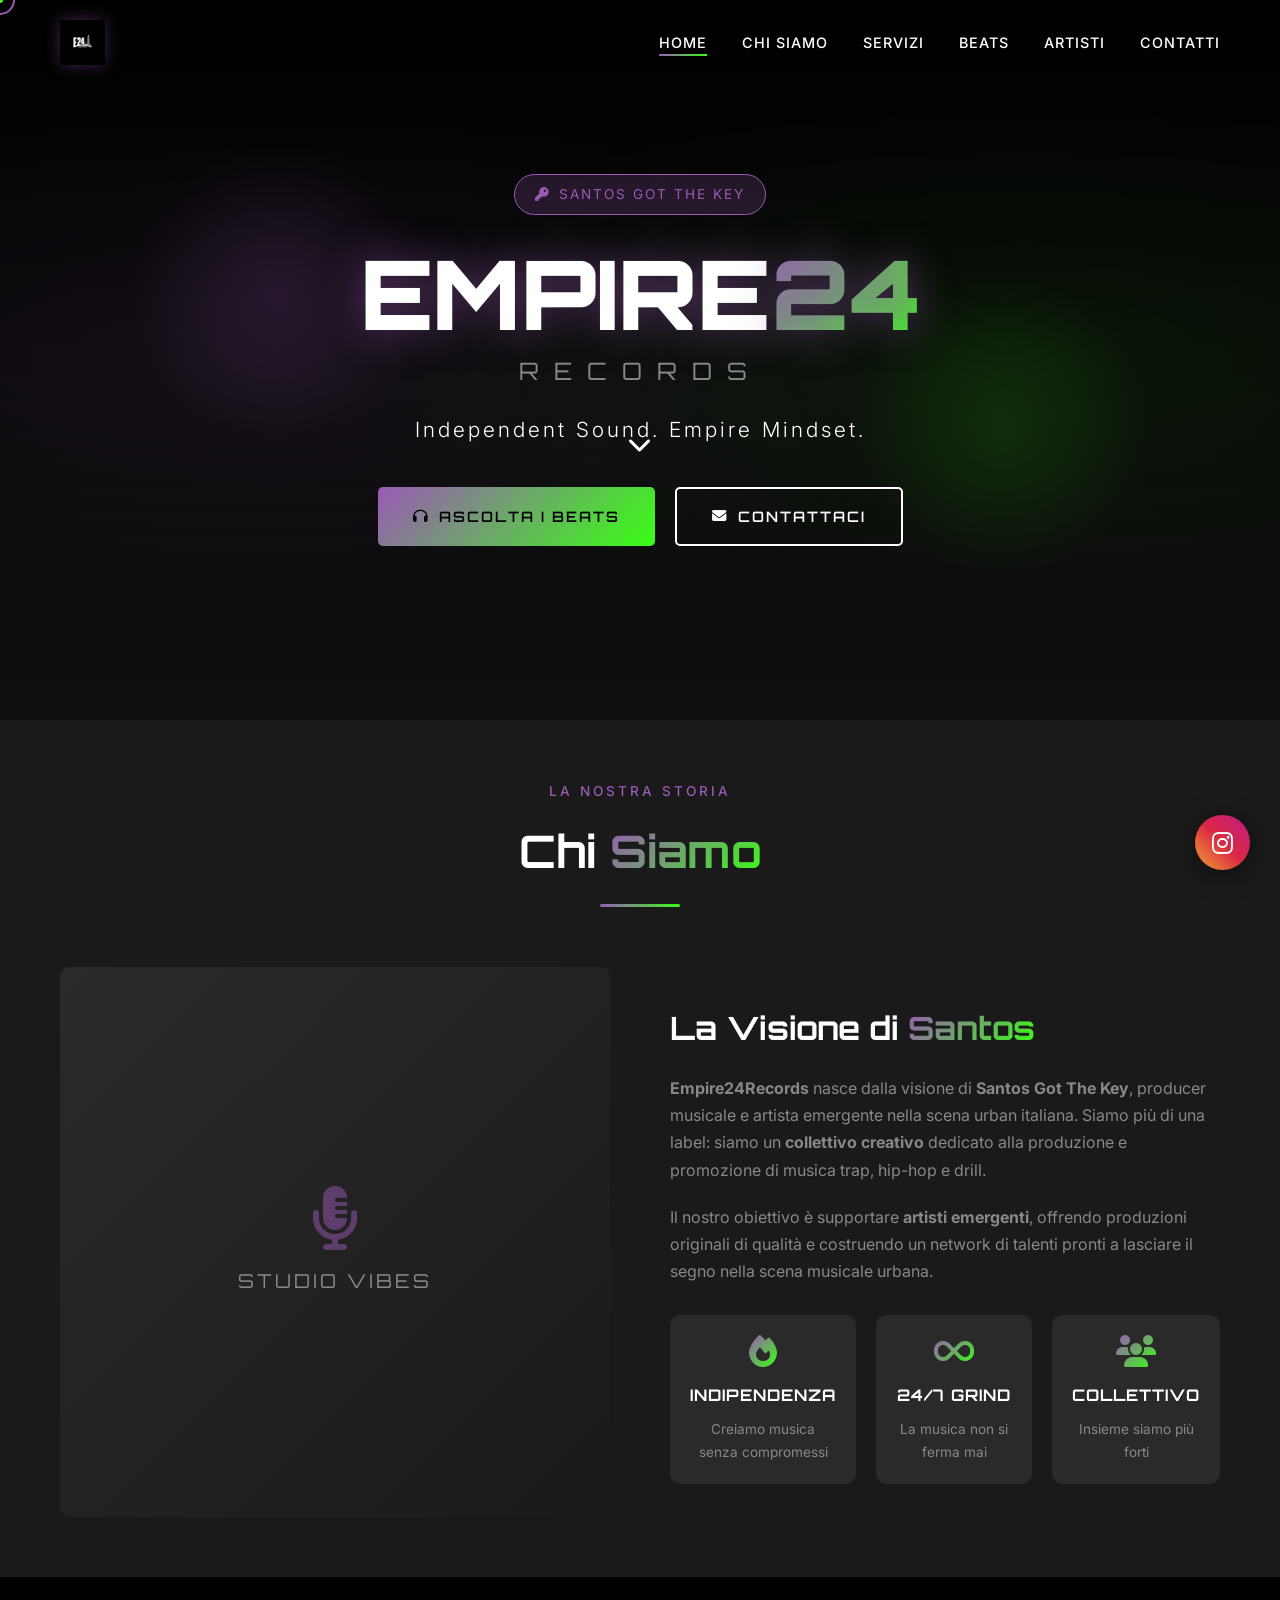
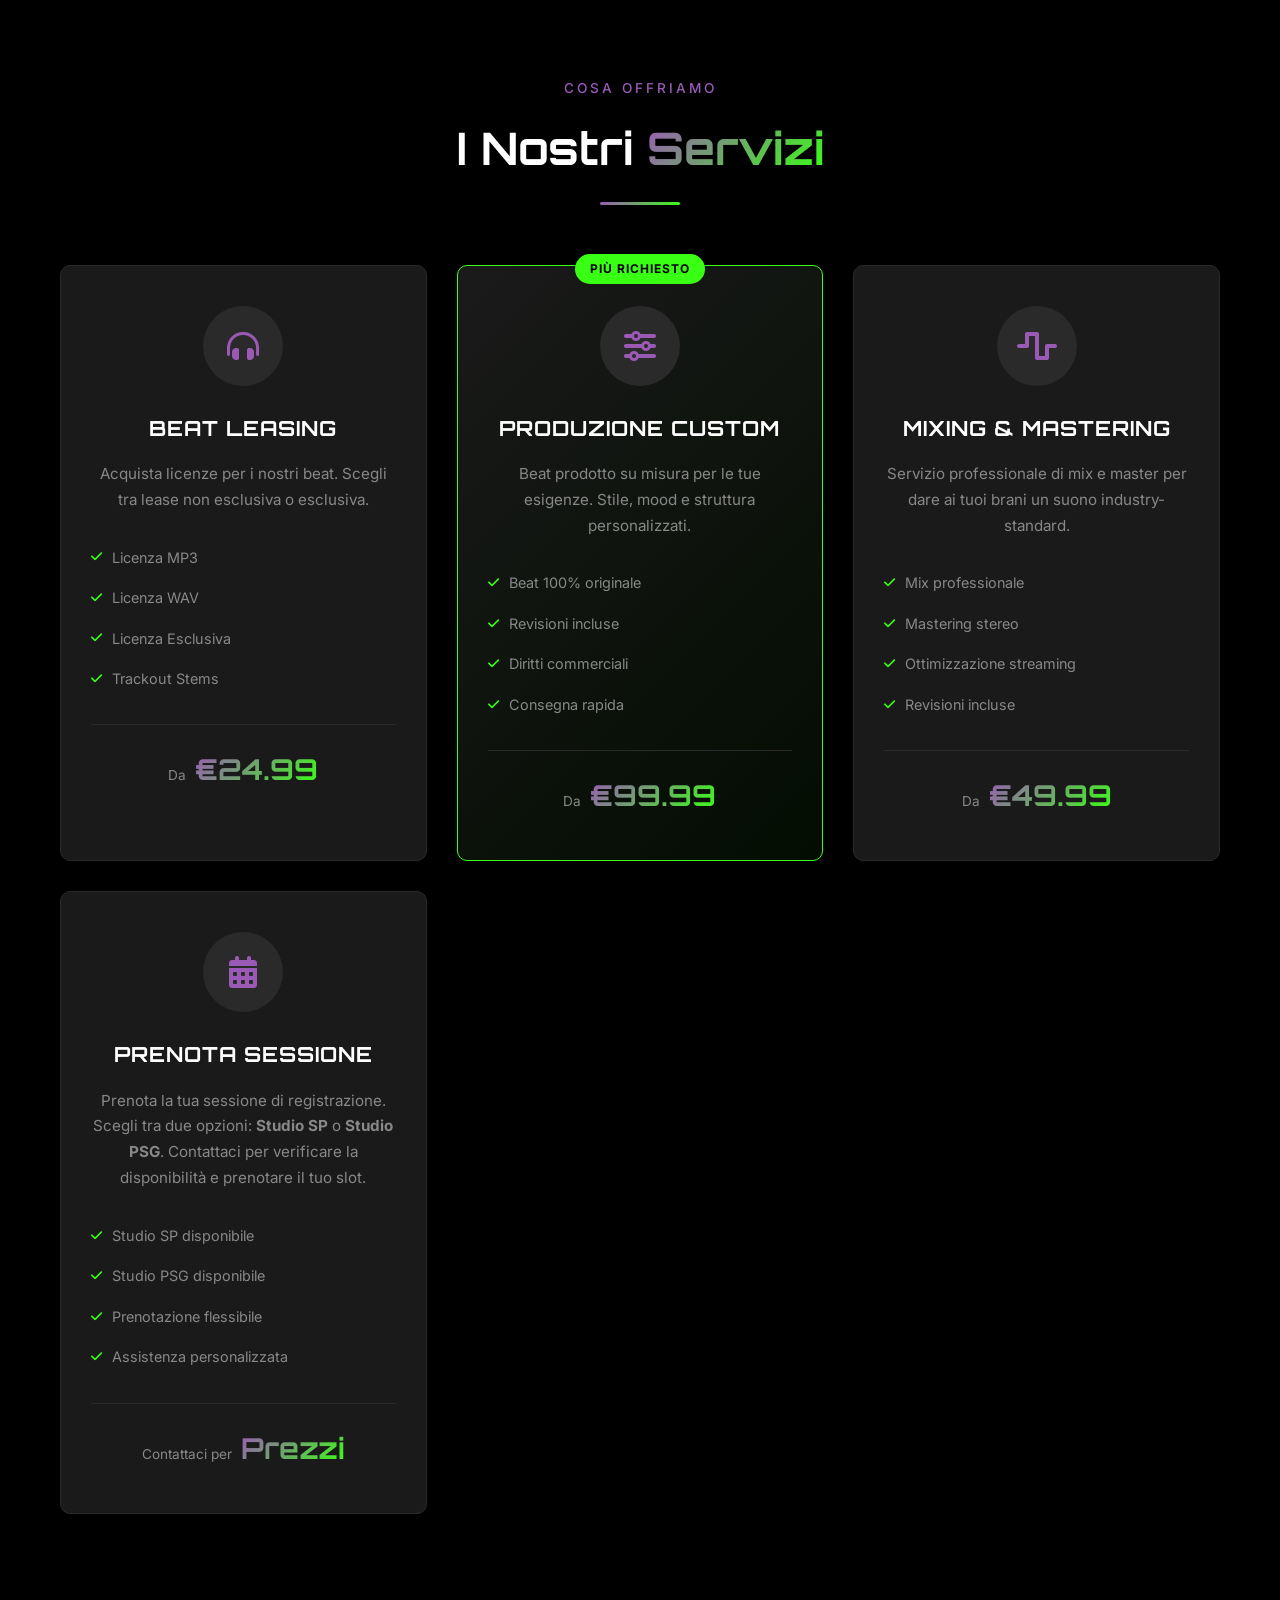
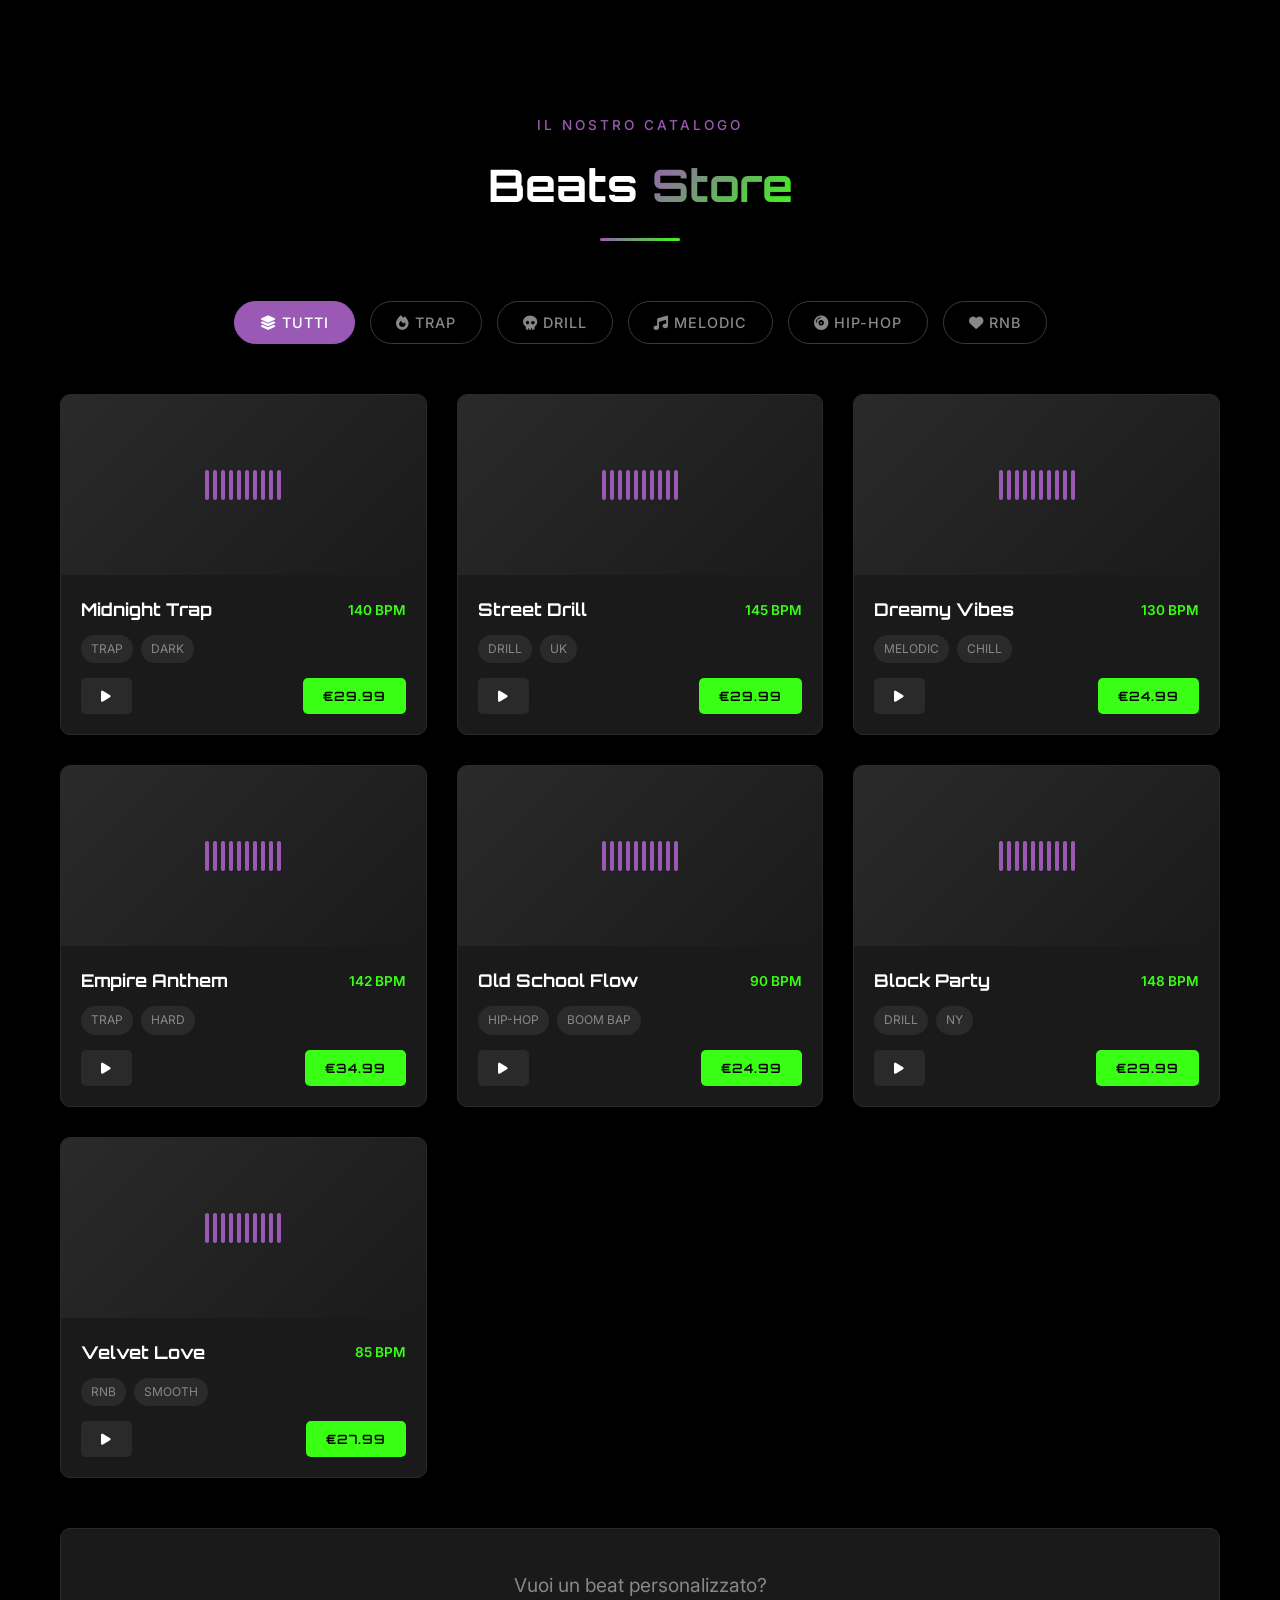
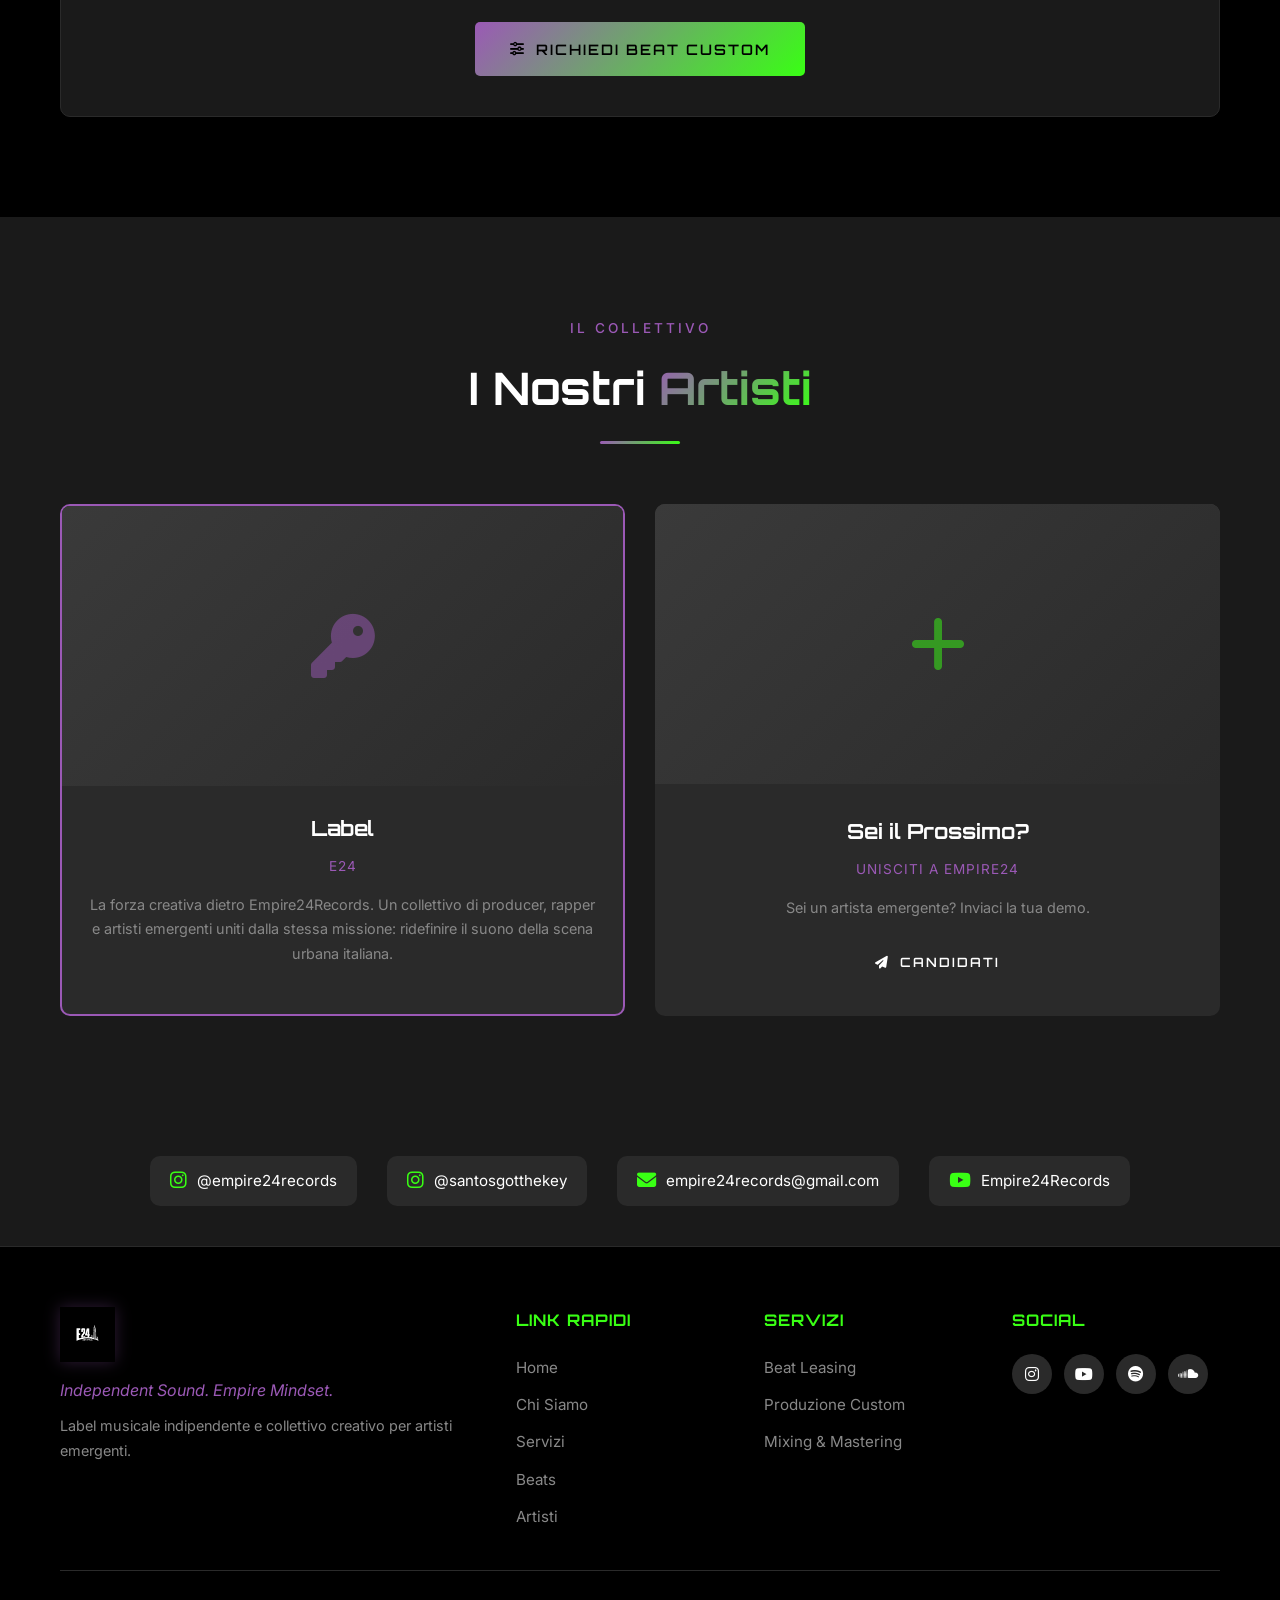
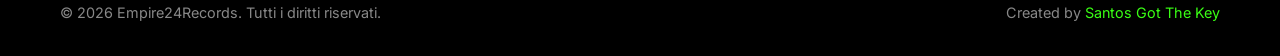
==== commit c1b69871: "Add Prenota Sessione page with calendars + service card" ====
--- a/index.html
+++ b/index.html
@@ -187,6 +187,24 @@
                     <div class="service-price">
                         <span class="price-from">Da</span>
                         <span class="price-amount">€49.99</span>
+                    </div>
+                </div>
+
+                <div class="service-card" onclick="window.location.href='prenota-sessione.html'" style="cursor: pointer;">
+                    <div class="service-icon">
+                        <i class="fas fa-calendar-alt"></i>
+                    </div>
+                    <h3>Prenota Sessione</h3>
+                    <p>Prenota la tua sessione di registrazione. Scegli tra due opzioni: <strong>Studio SP</strong> o <strong>Studio PSG</strong>. Contattaci per verificare la disponibilità e prenotare il tuo slot.</p>
+                    <ul class="service-features">
+                        <li><i class="fas fa-check"></i> Studio SP disponibile</li>
+                        <li><i class="fas fa-check"></i> Studio PSG disponibile</li>
+                        <li><i class="fas fa-check"></i> Prenotazione flessibile</li>
+                        <li><i class="fas fa-check"></i> Assistenza personalizzata</li>
+                    </ul>
+                    <div class="service-price">
+                        <span class="price-from">Contattaci per</span>
+                        <span class="price-amount">Prezzi</span>
                     </div>
                 </div>
             </div>
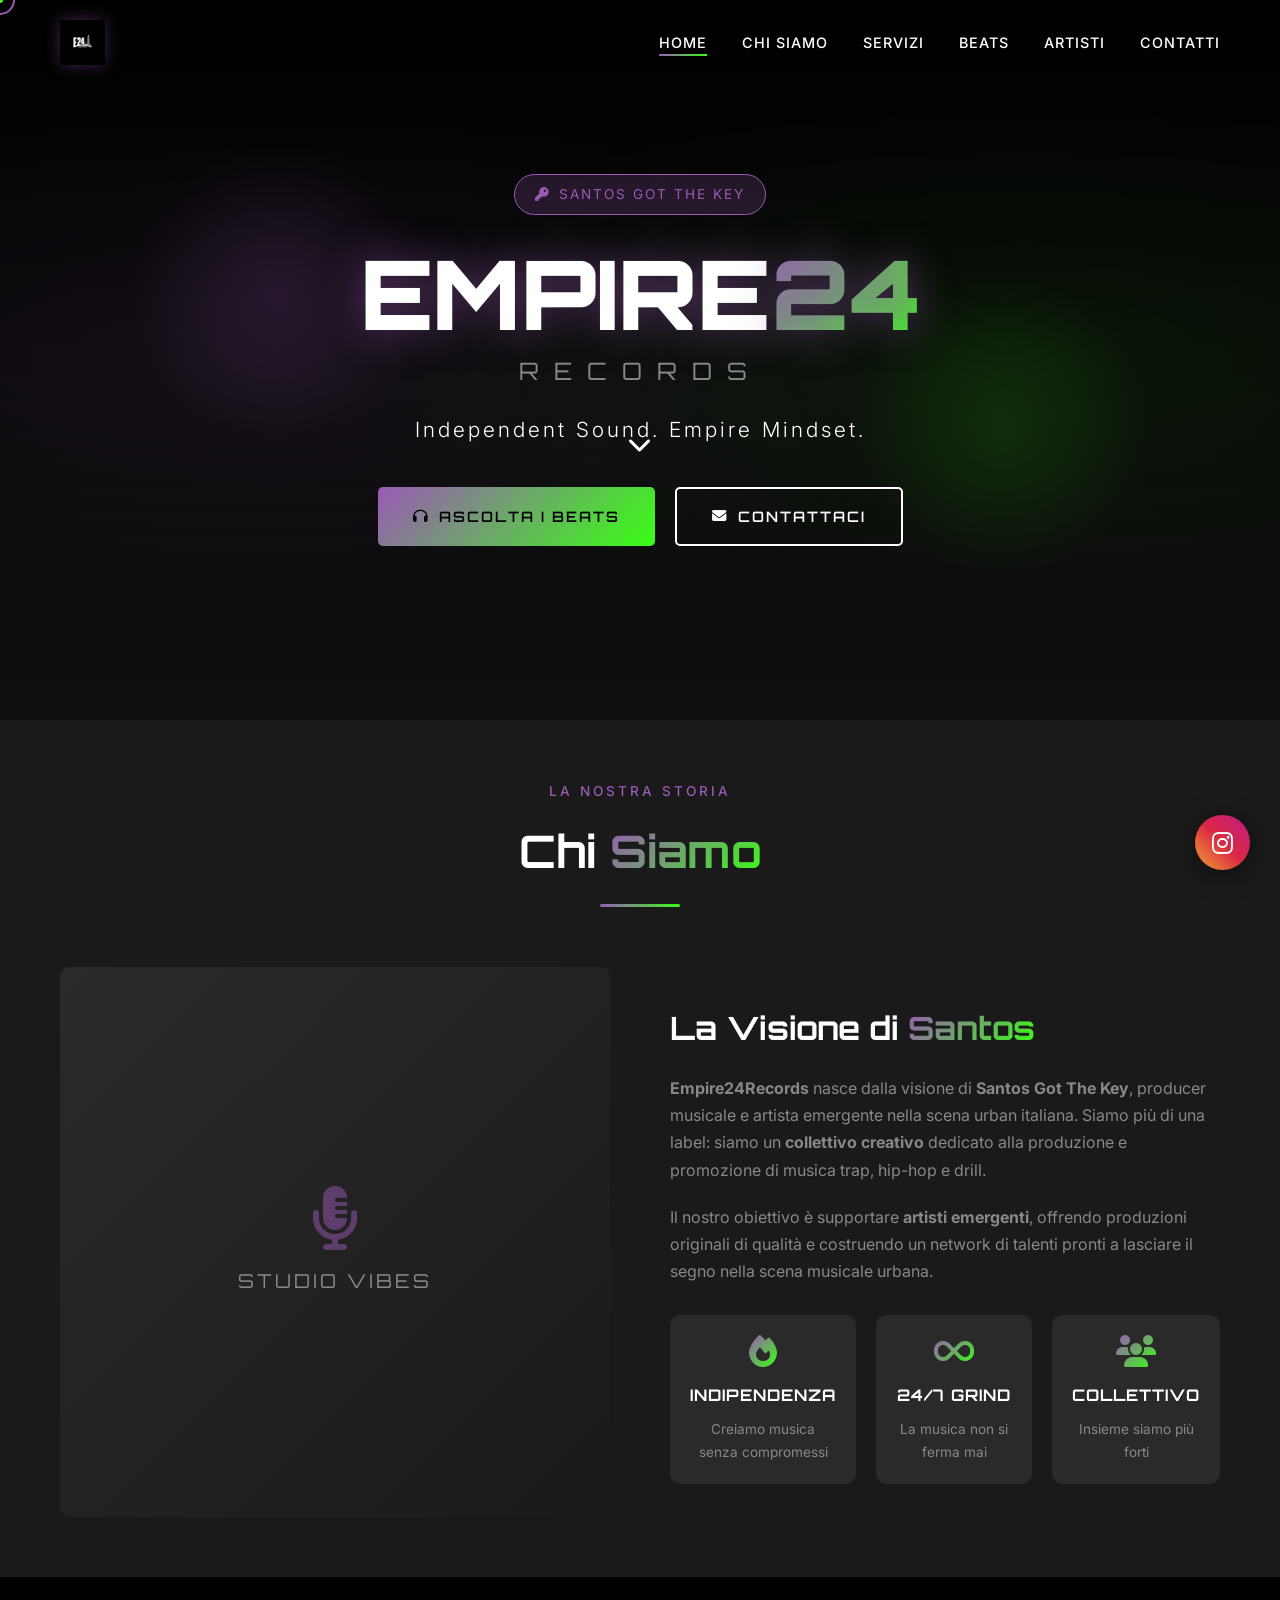
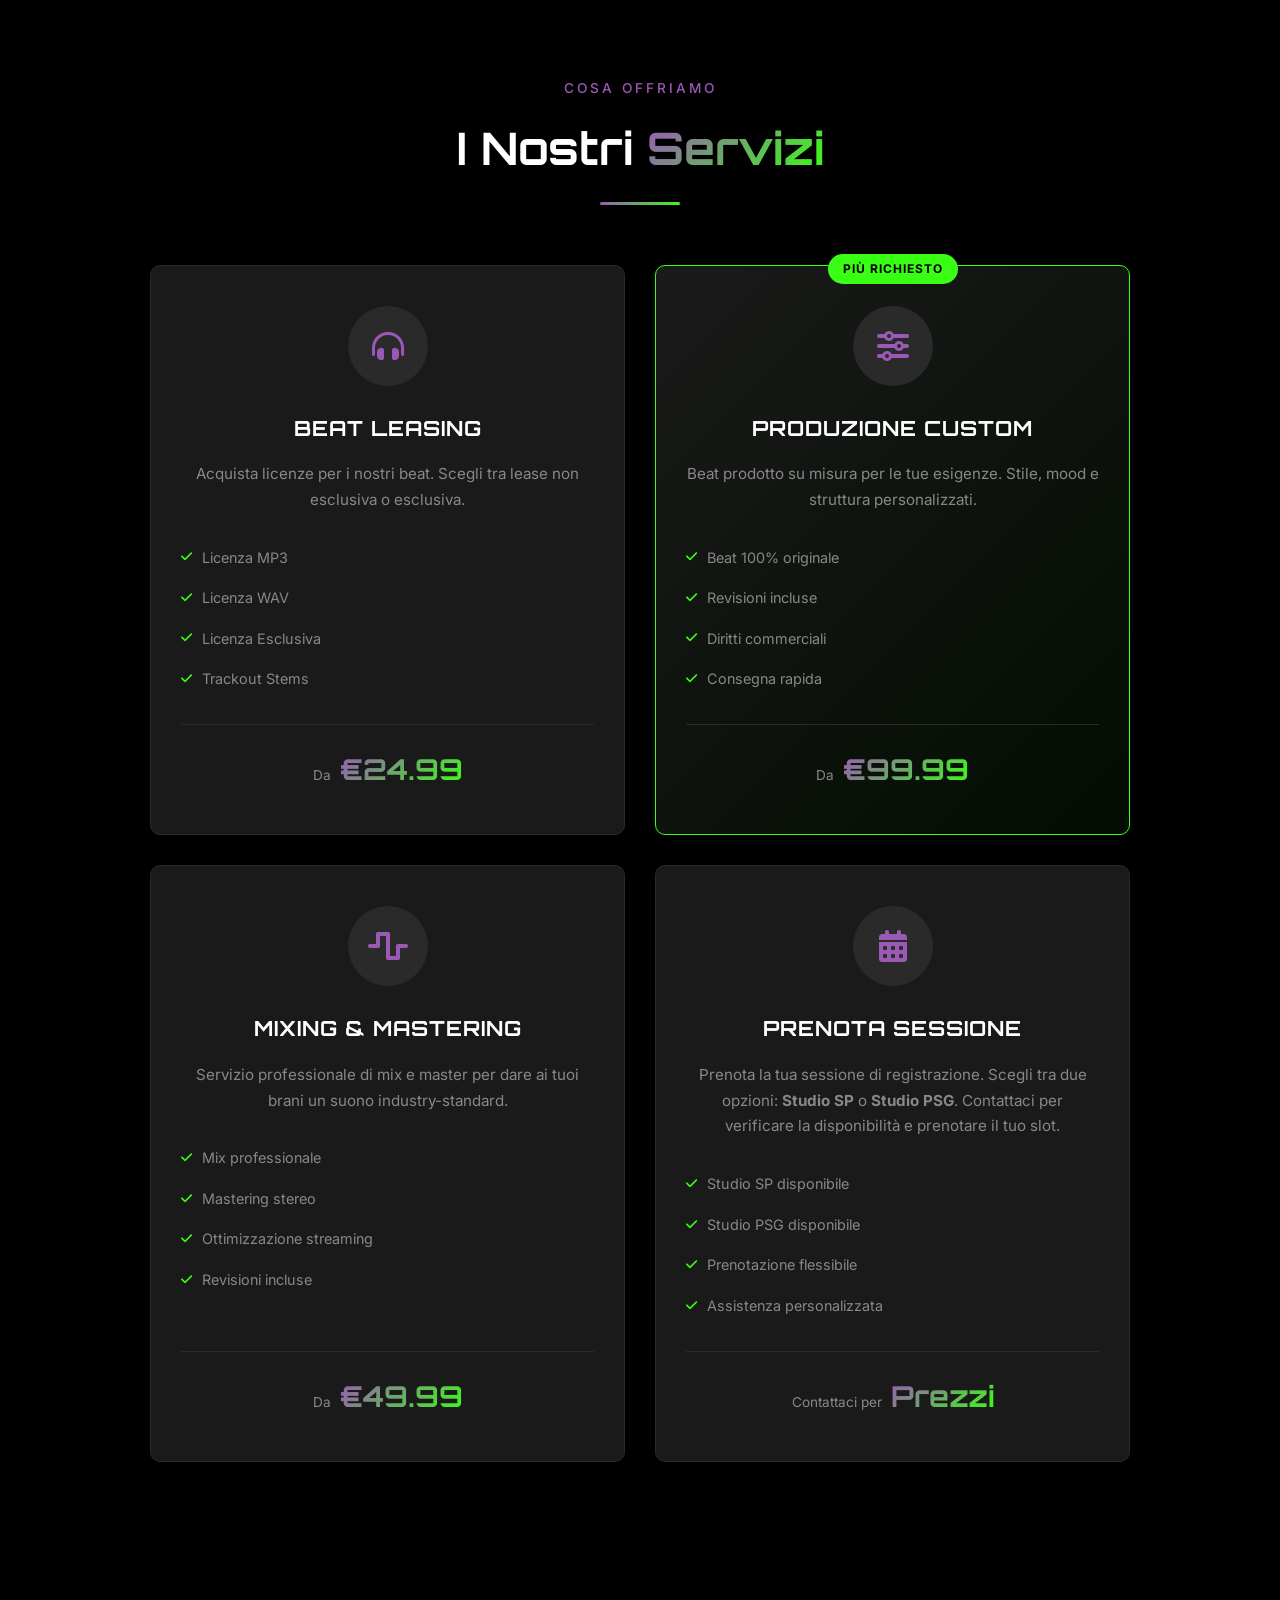
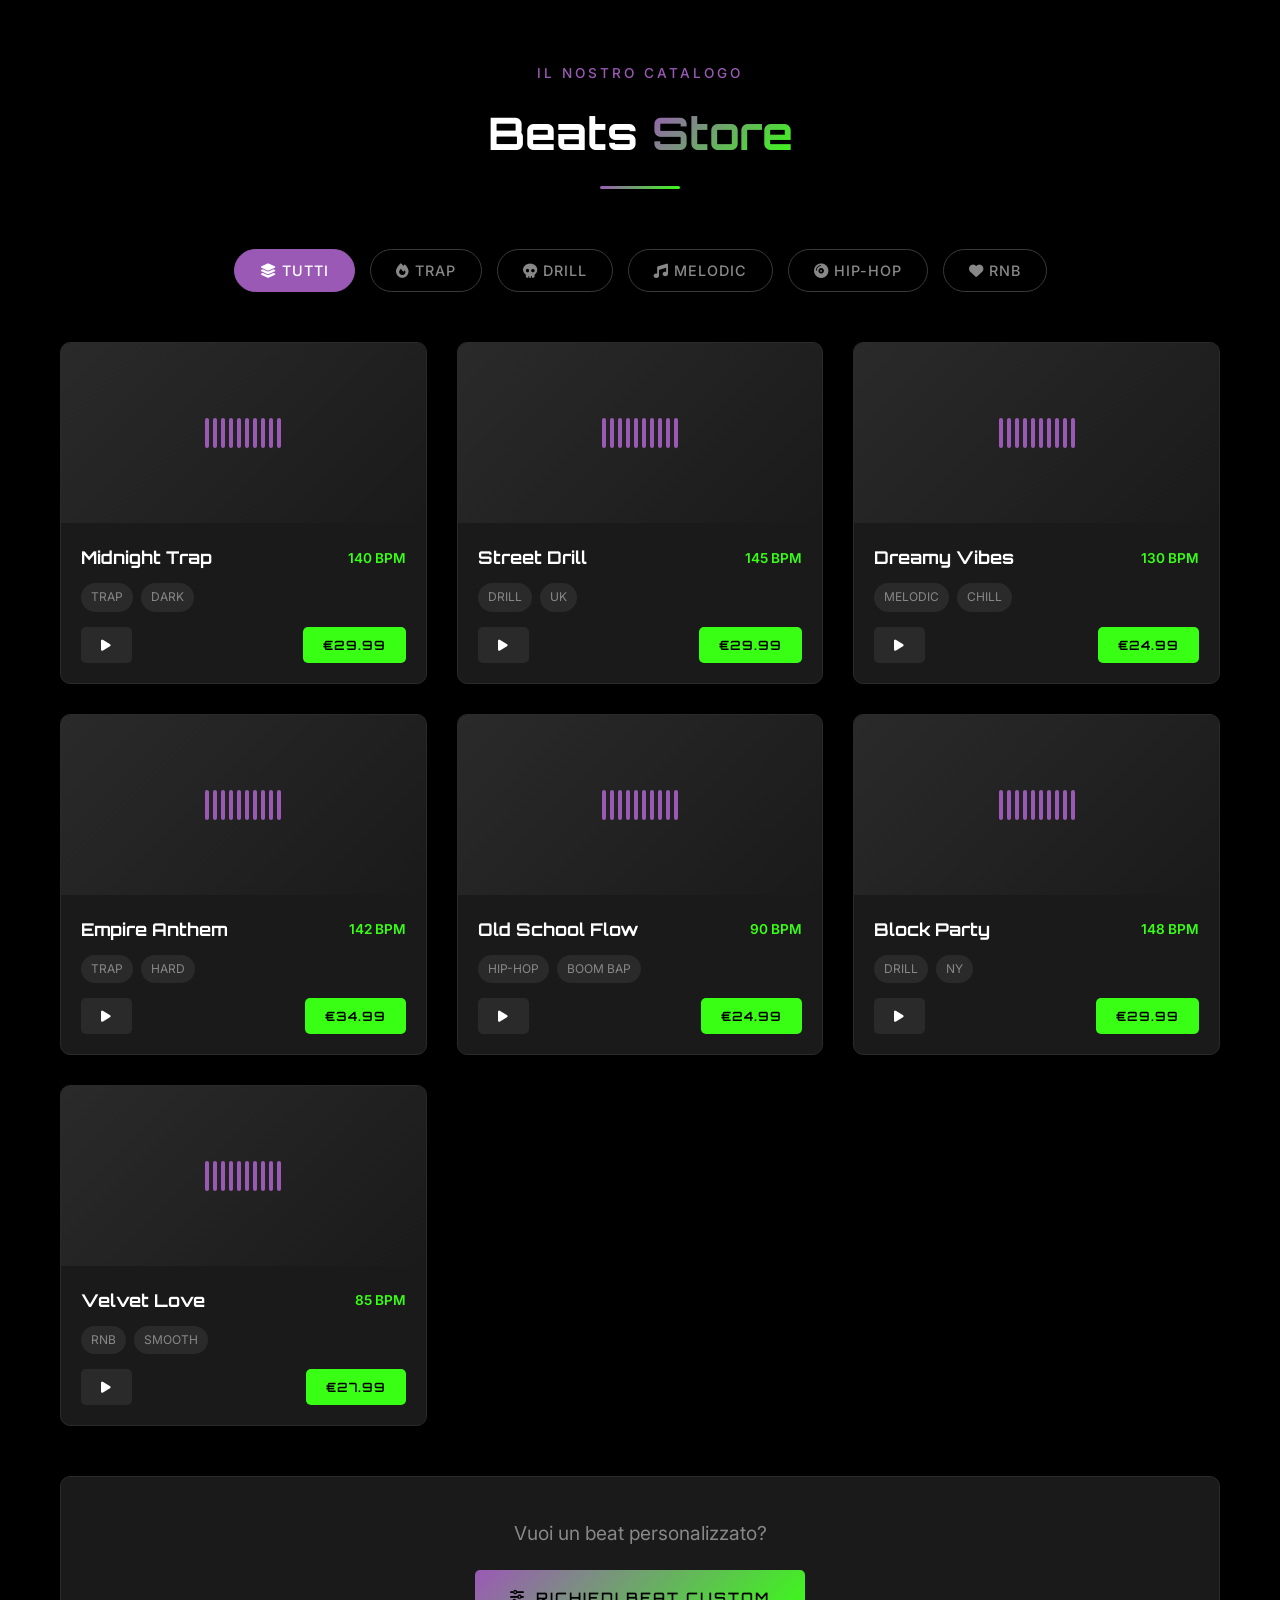
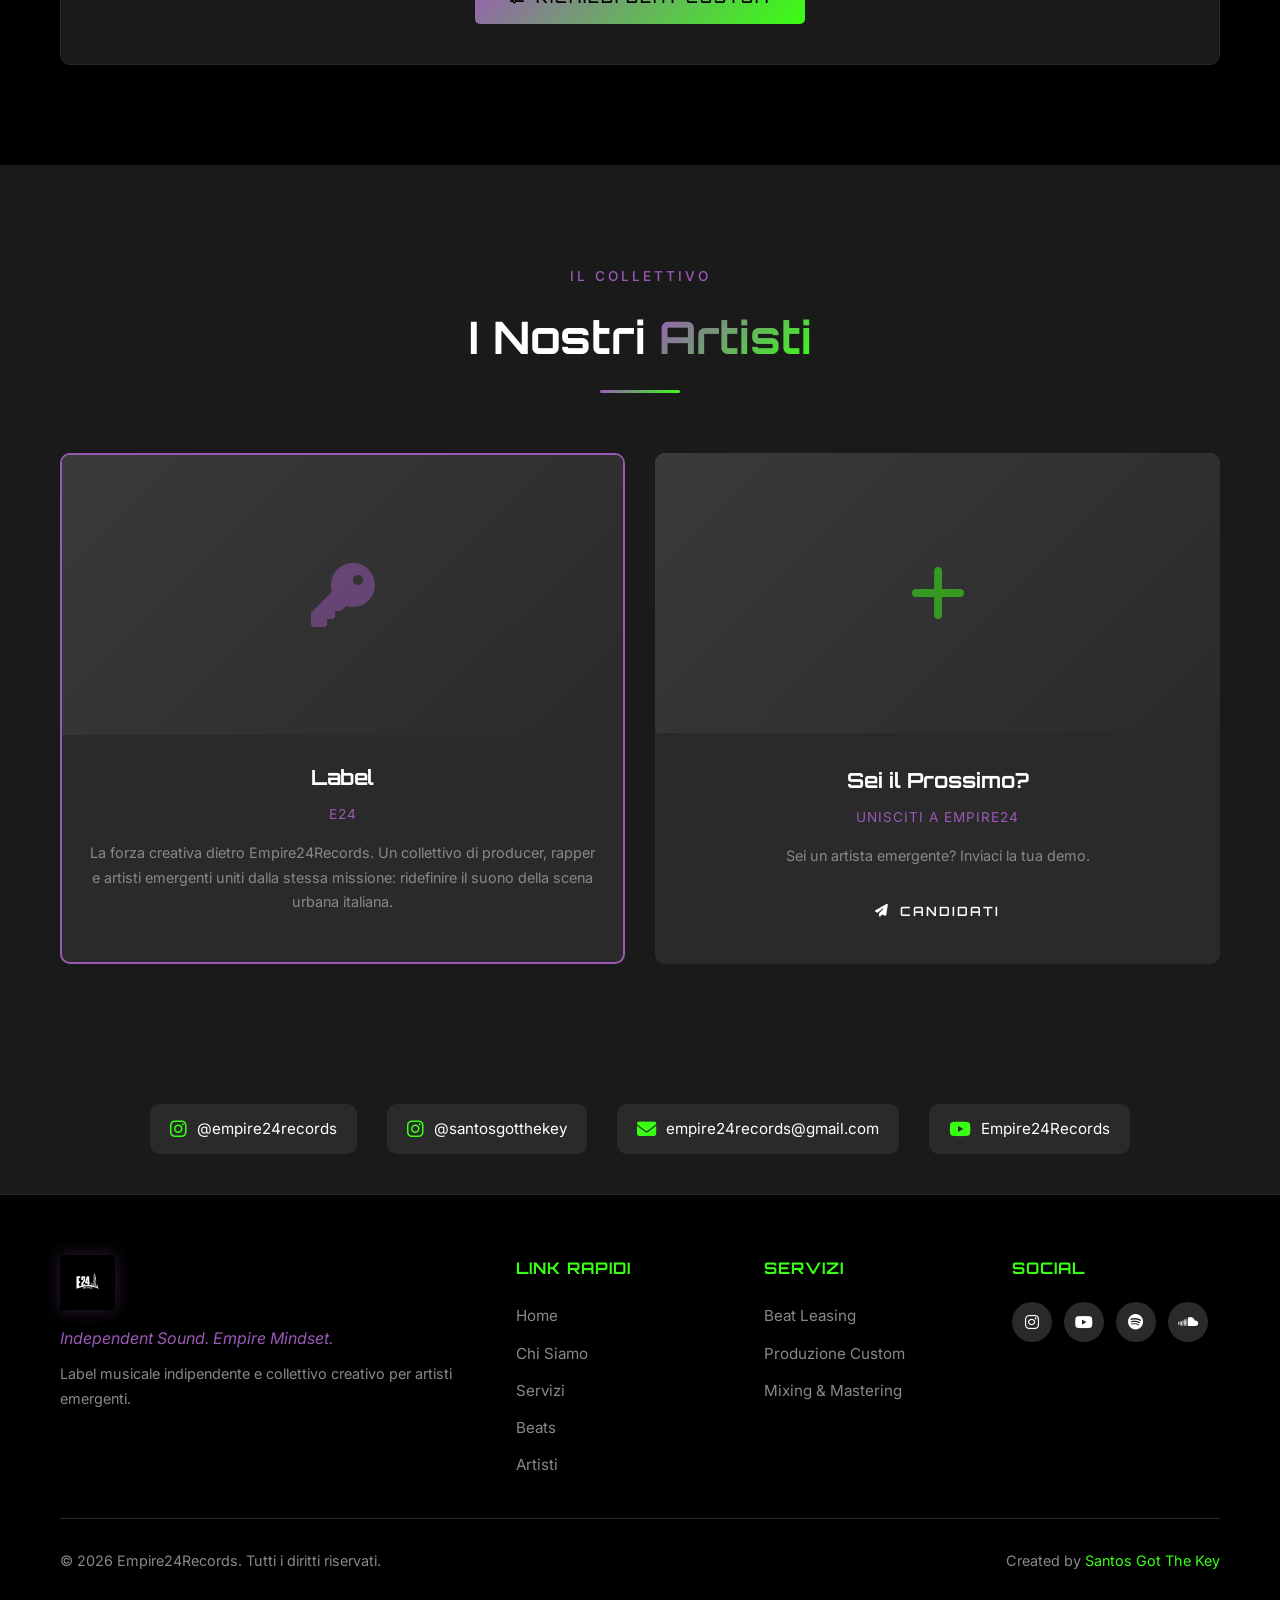
==== commit 752c4322: "Keep services on main page and remove separate booking file" ====
--- a/index.html
+++ b/index.html
@@ -39,6 +39,9 @@
                 <span class="hamburger"></span>
             </button>
             <ul class="nav-menu" id="navMenu">
+                <button class="nav-close" id="navClose" aria-label="Chiudi menu">
+                    <i class="fas fa-times"></i>
+                </button>
                 <li><a href="#home" class="nav-link active">Home</a></li>
                 <li><a href="#about" class="nav-link">Chi Siamo</a></li>
                 <li><a href="#services" class="nav-link">Servizi</a></li>
@@ -190,7 +193,7 @@
                     </div>
                 </div>
 
-                <div class="service-card" onclick="window.location.href='prenota-sessione.html'" style="cursor: pointer;">
+                <div class="service-card">
                     <div class="service-icon">
                         <i class="fas fa-calendar-alt"></i>
                     </div>
--- a/styles.css
+++ b/styles.css
@@ -355,6 +355,22 @@
     padding: 10px;
 }
 
+.nav-close {
+    display: none;
+    background: none;
+    border: none;
+    color: var(--white);
+    font-size: 1.2rem;
+    cursor: pointer;
+    padding: 8px;
+    align-self: flex-end;
+    margin-bottom: 10px;
+}
+
+.nav-close:hover {
+    color: var(--neon-purple);
+}
+
 .hamburger {
     display: block;
     width: 25px;
@@ -996,8 +1012,11 @@
 
 .services-grid {
     display: grid;
-    grid-template-columns: repeat(auto-fit, minmax(300px, 1fr));
+    grid-template-columns: repeat(2, minmax(280px, 1fr));
     gap: 30px;
+    max-width: 980px;
+    margin: 0 auto;
+    align-items: stretch;
 }
 
 .service-card {
@@ -1008,6 +1027,8 @@
     transition: var(--transition);
     border: 1px solid var(--medium-gray);
     position: relative;
+    display: flex;
+    flex-direction: column;
 }
 
 .service-card:hover {
@@ -1072,6 +1093,7 @@
 .service-features {
     text-align: left;
     margin-bottom: 25px;
+    flex-grow: 1;
 }
 
 .service-features li {
@@ -1089,6 +1111,7 @@
 }
 
 .service-price {
+    margin-top: auto;
     padding-top: 20px;
     border-top: 1px solid var(--medium-gray);
 }
@@ -1506,6 +1529,10 @@
         box-shadow: var(--shadow-lg);
         z-index: 1000;
     }
+
+    .nav-close {
+        display: block;
+    }
     
     .nav-menu.active {
         right: 0;
